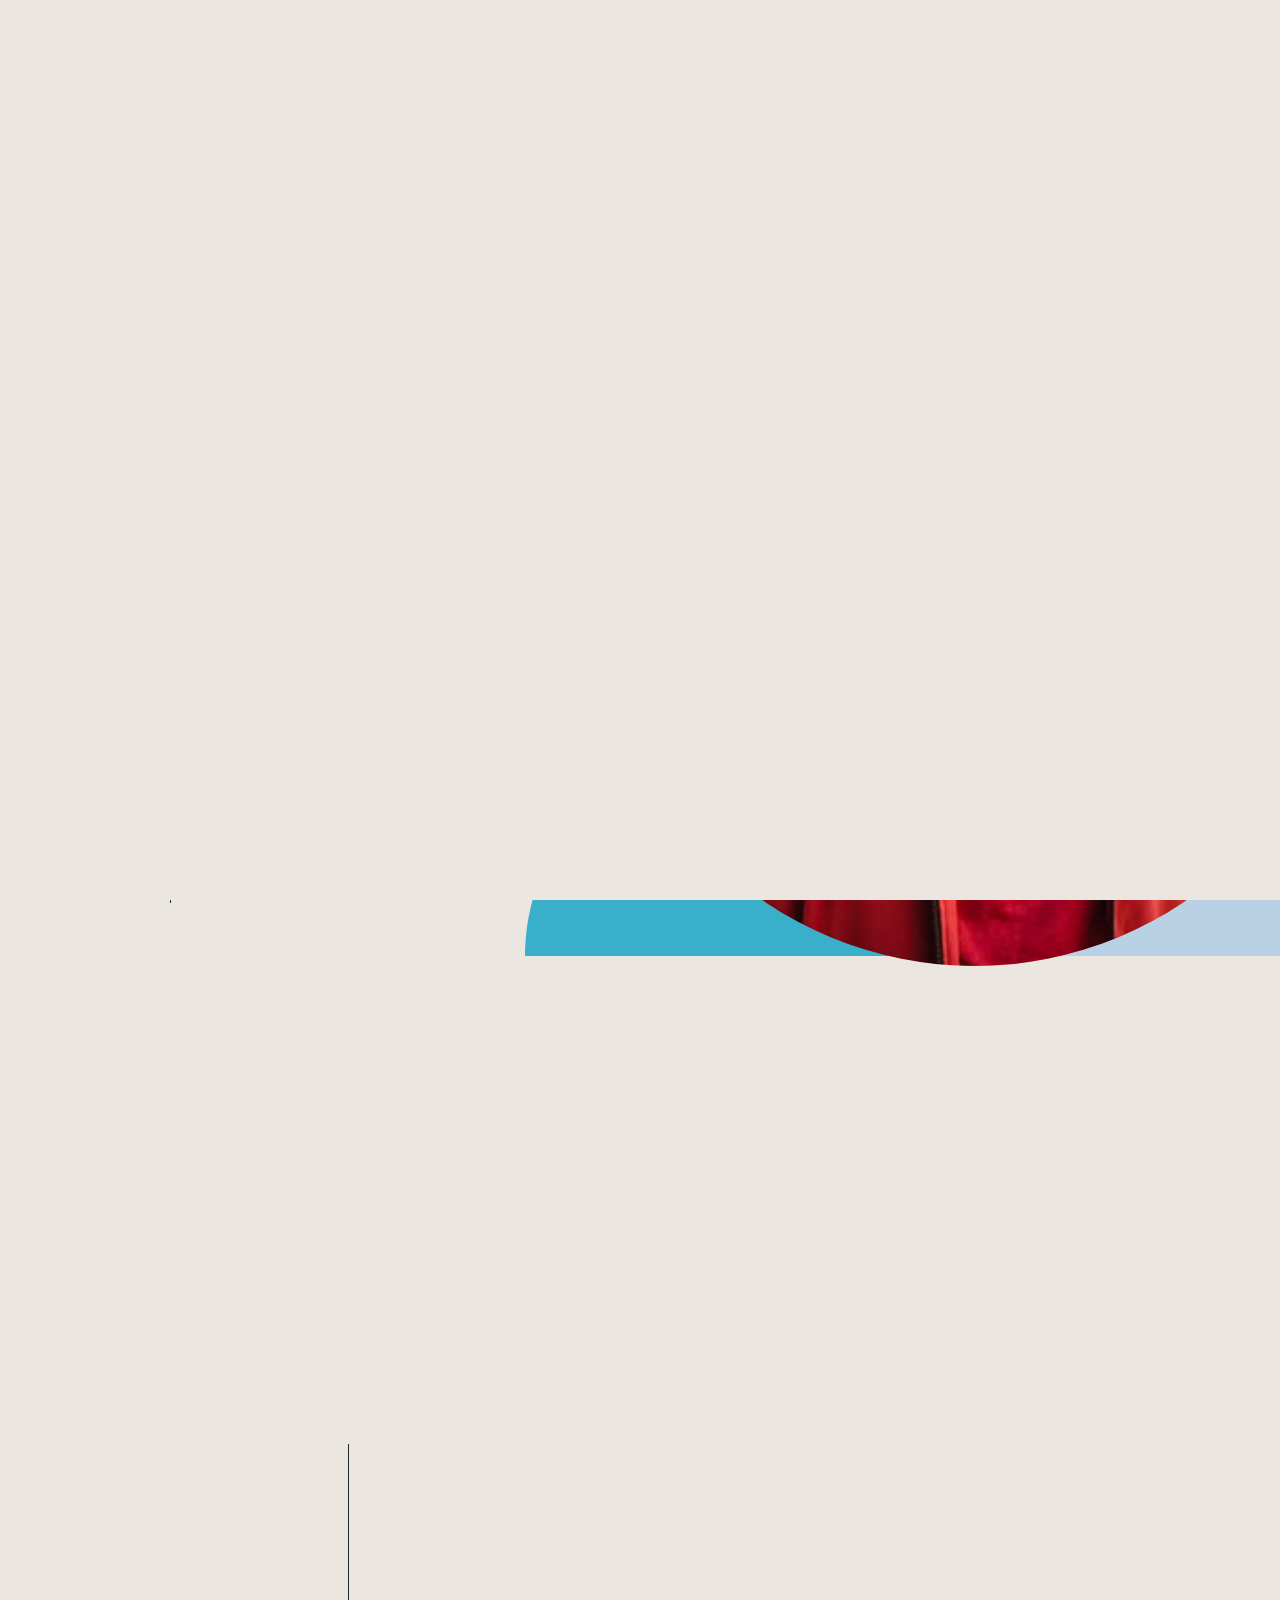
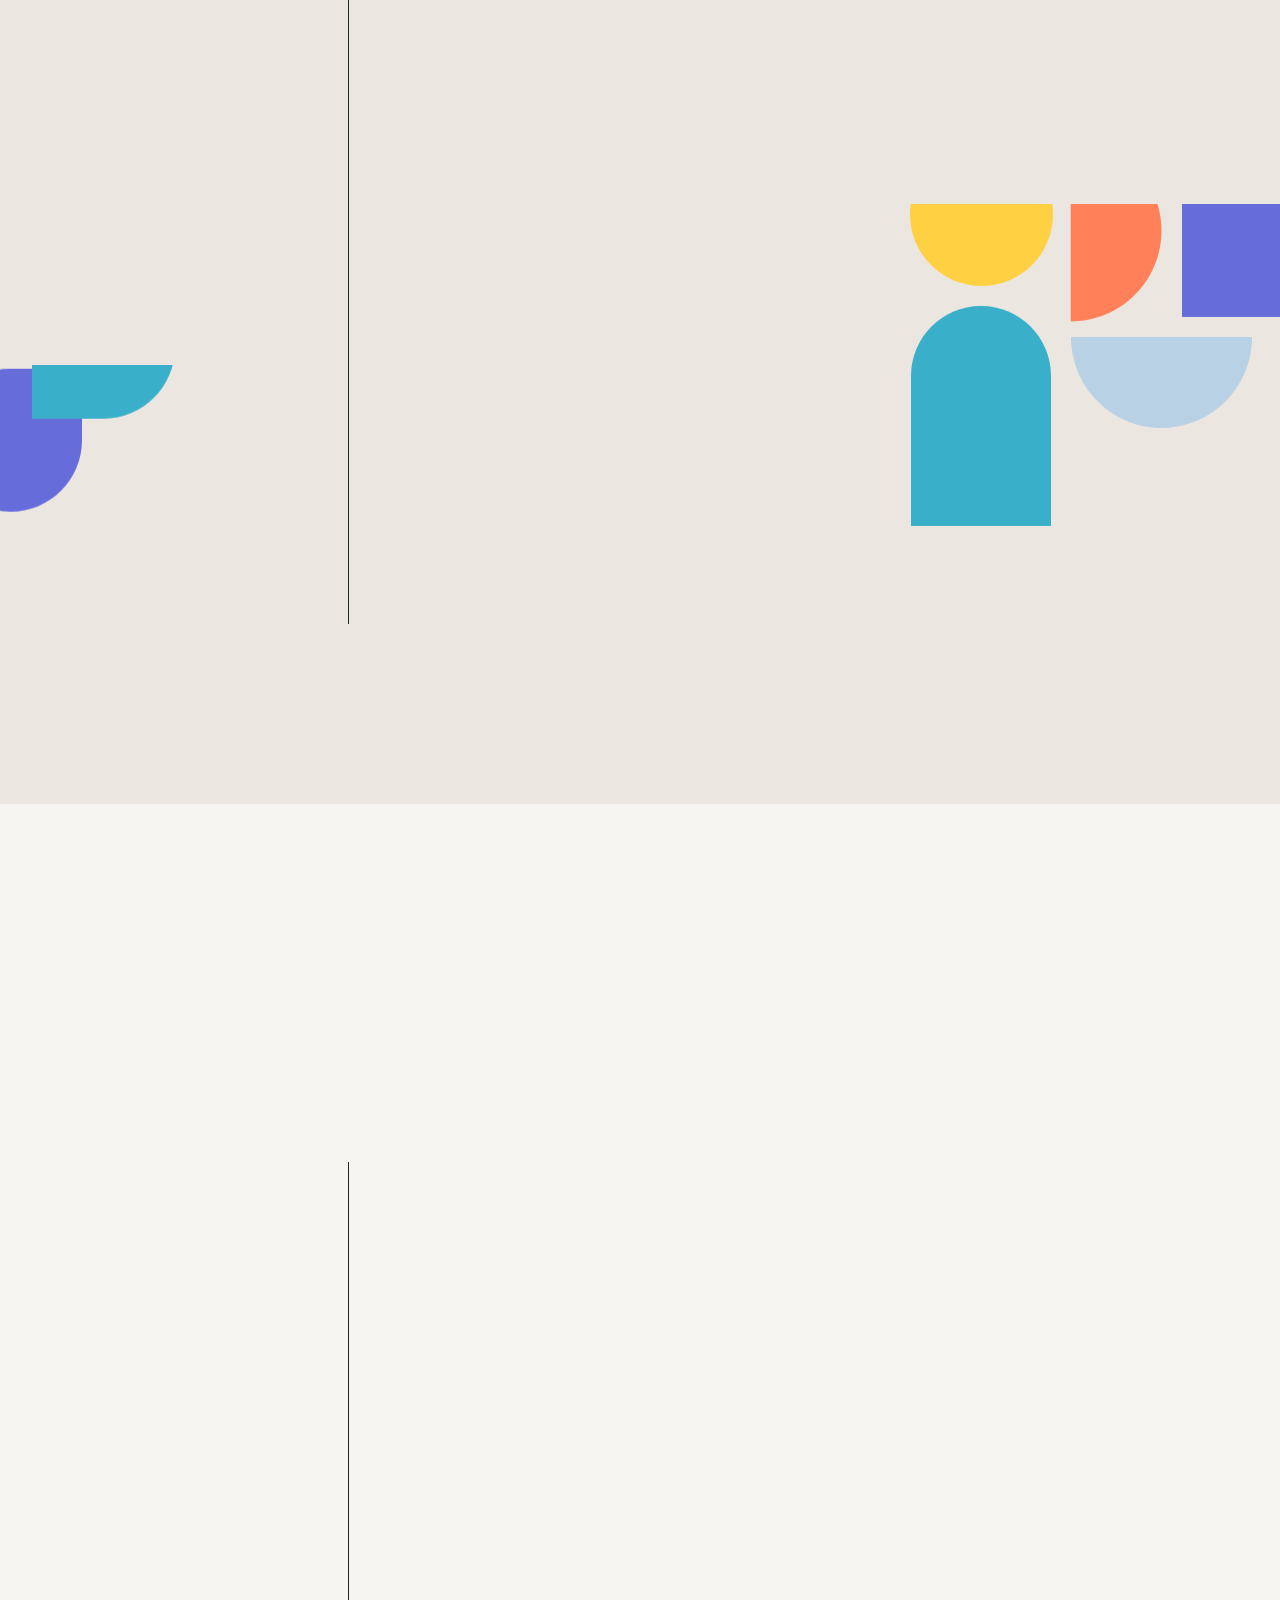
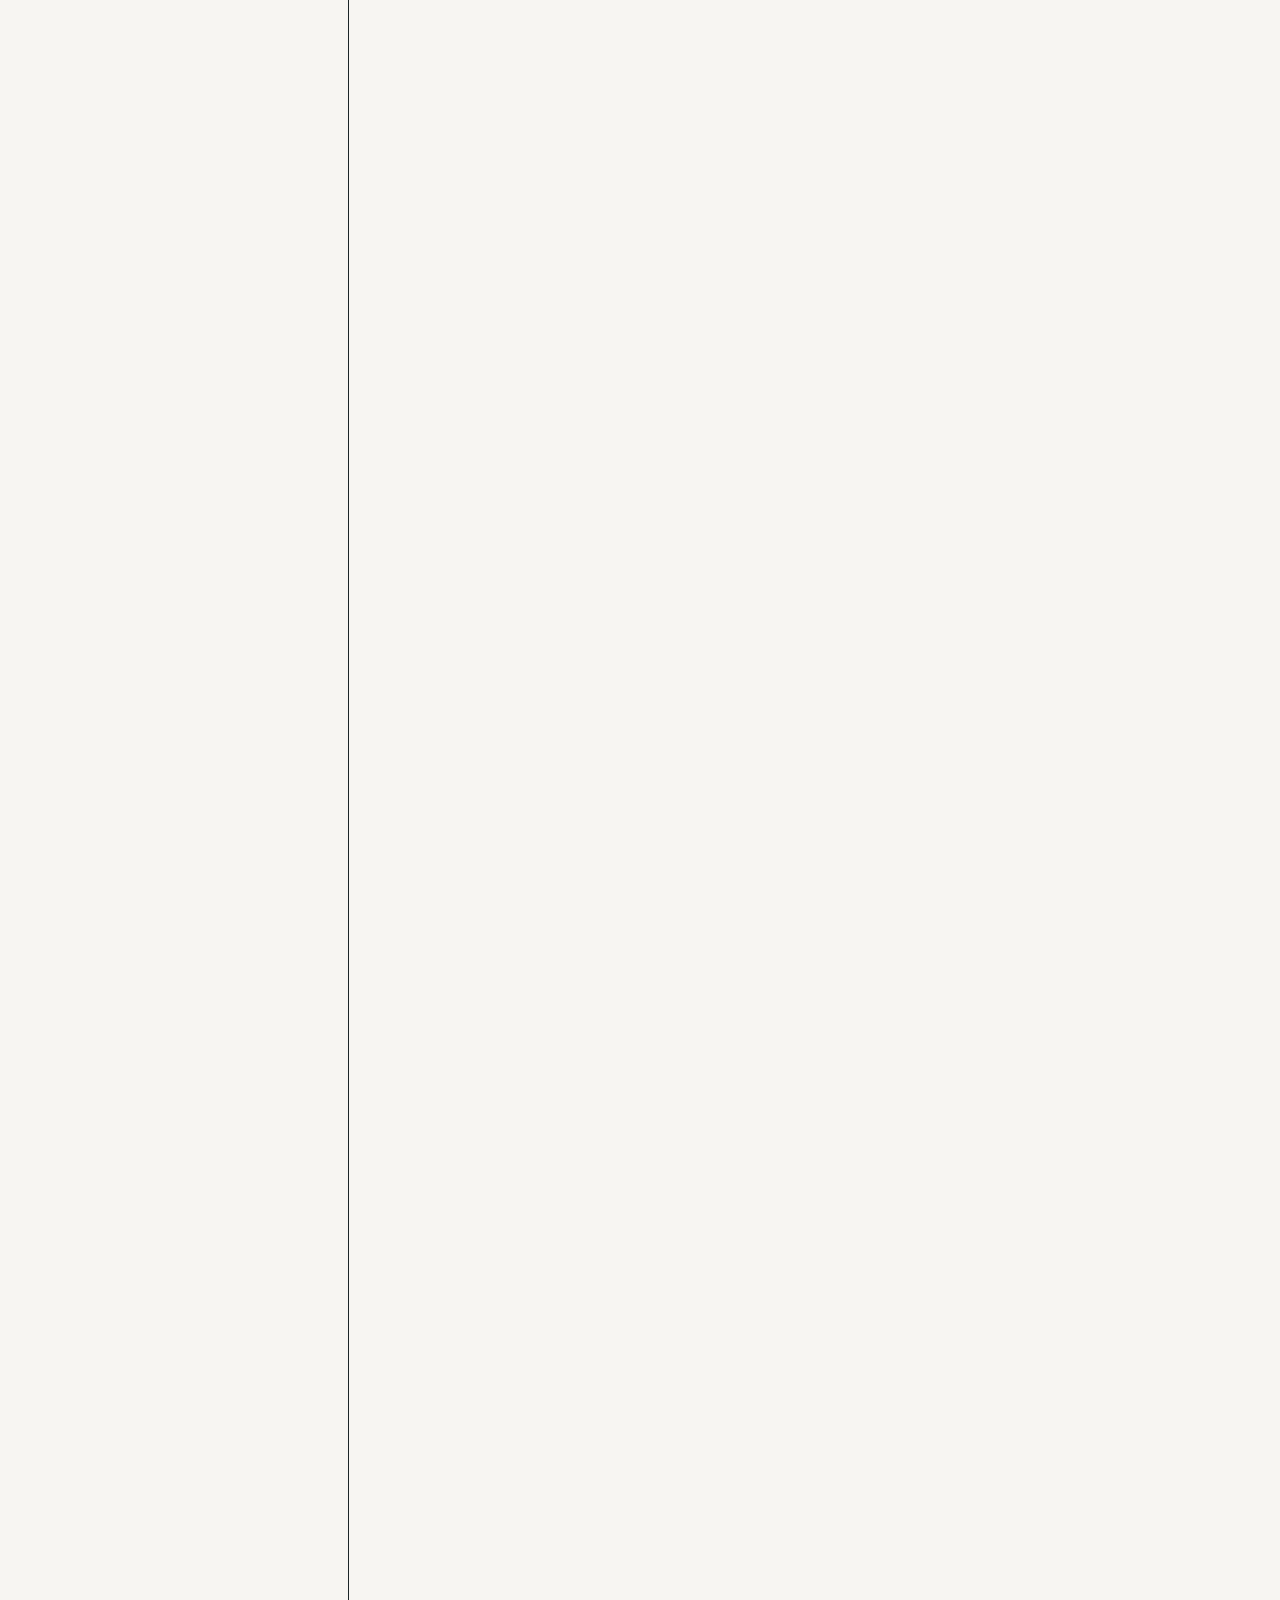
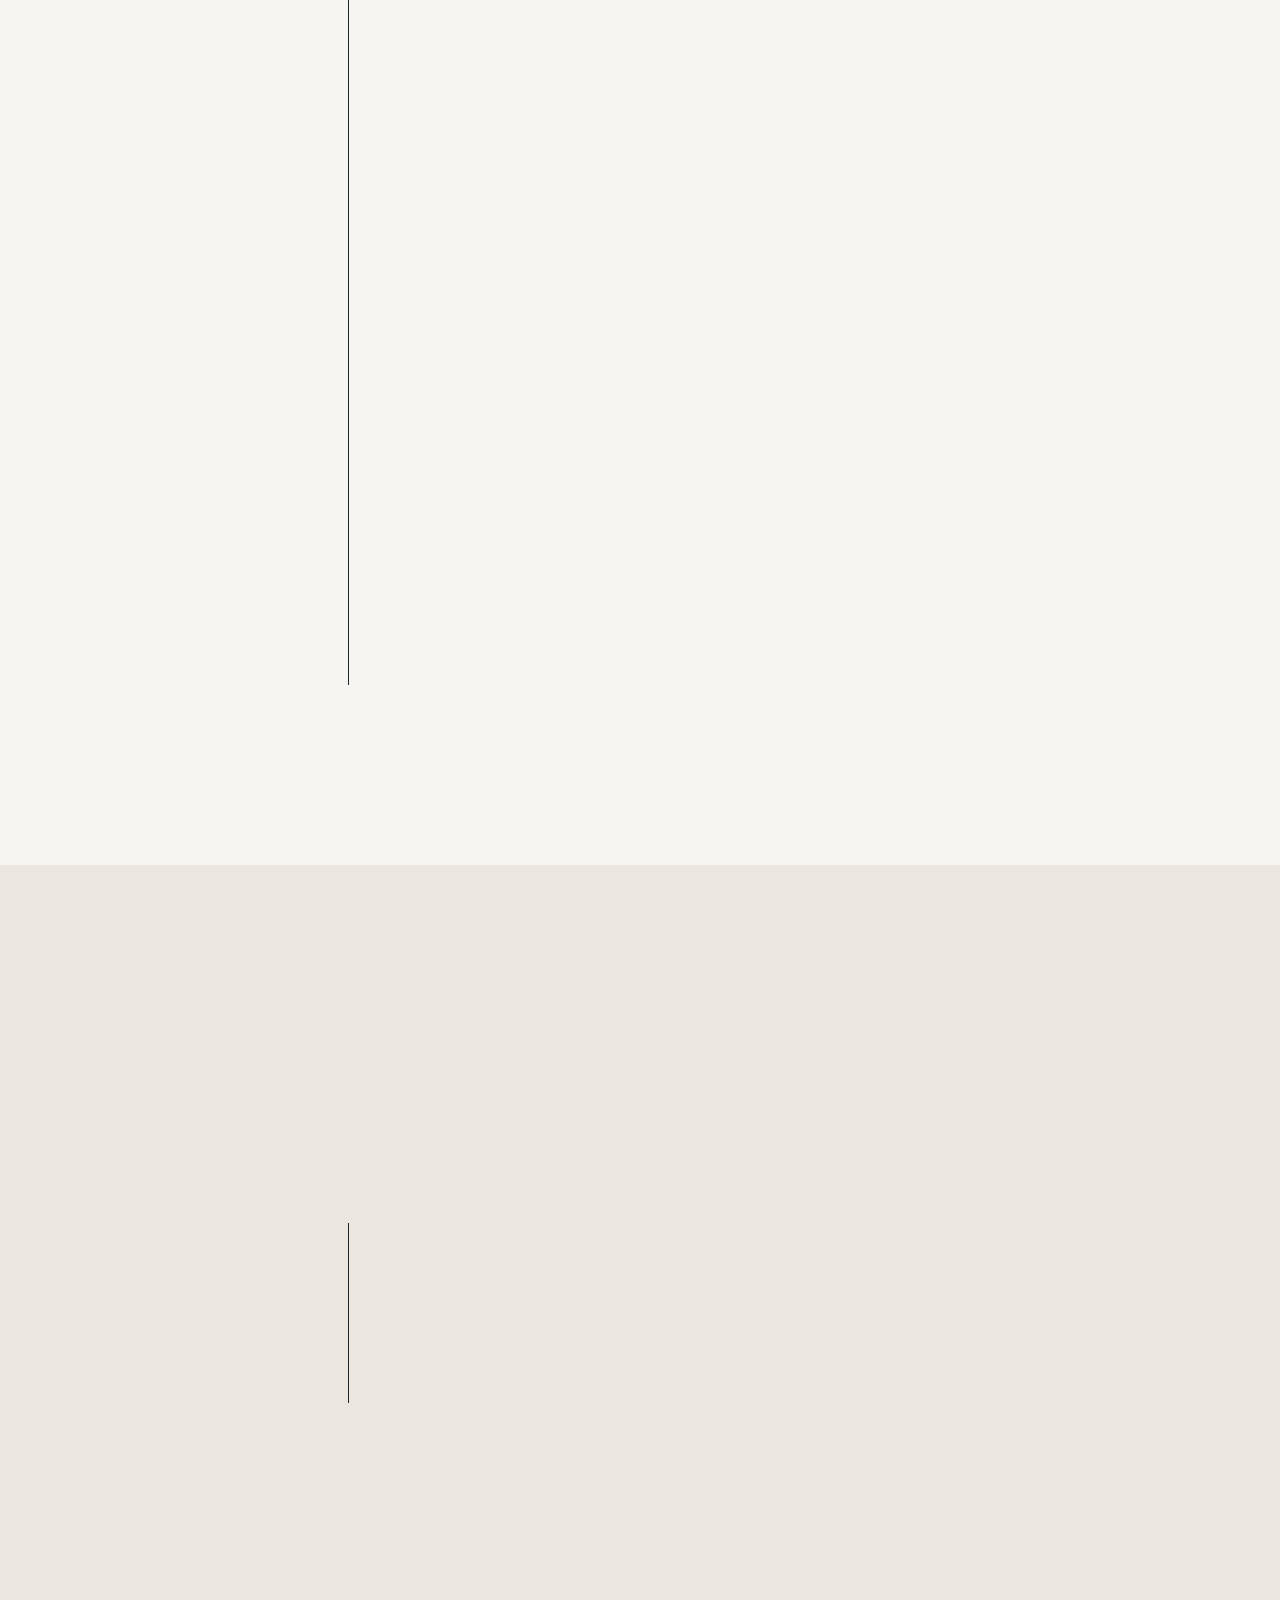
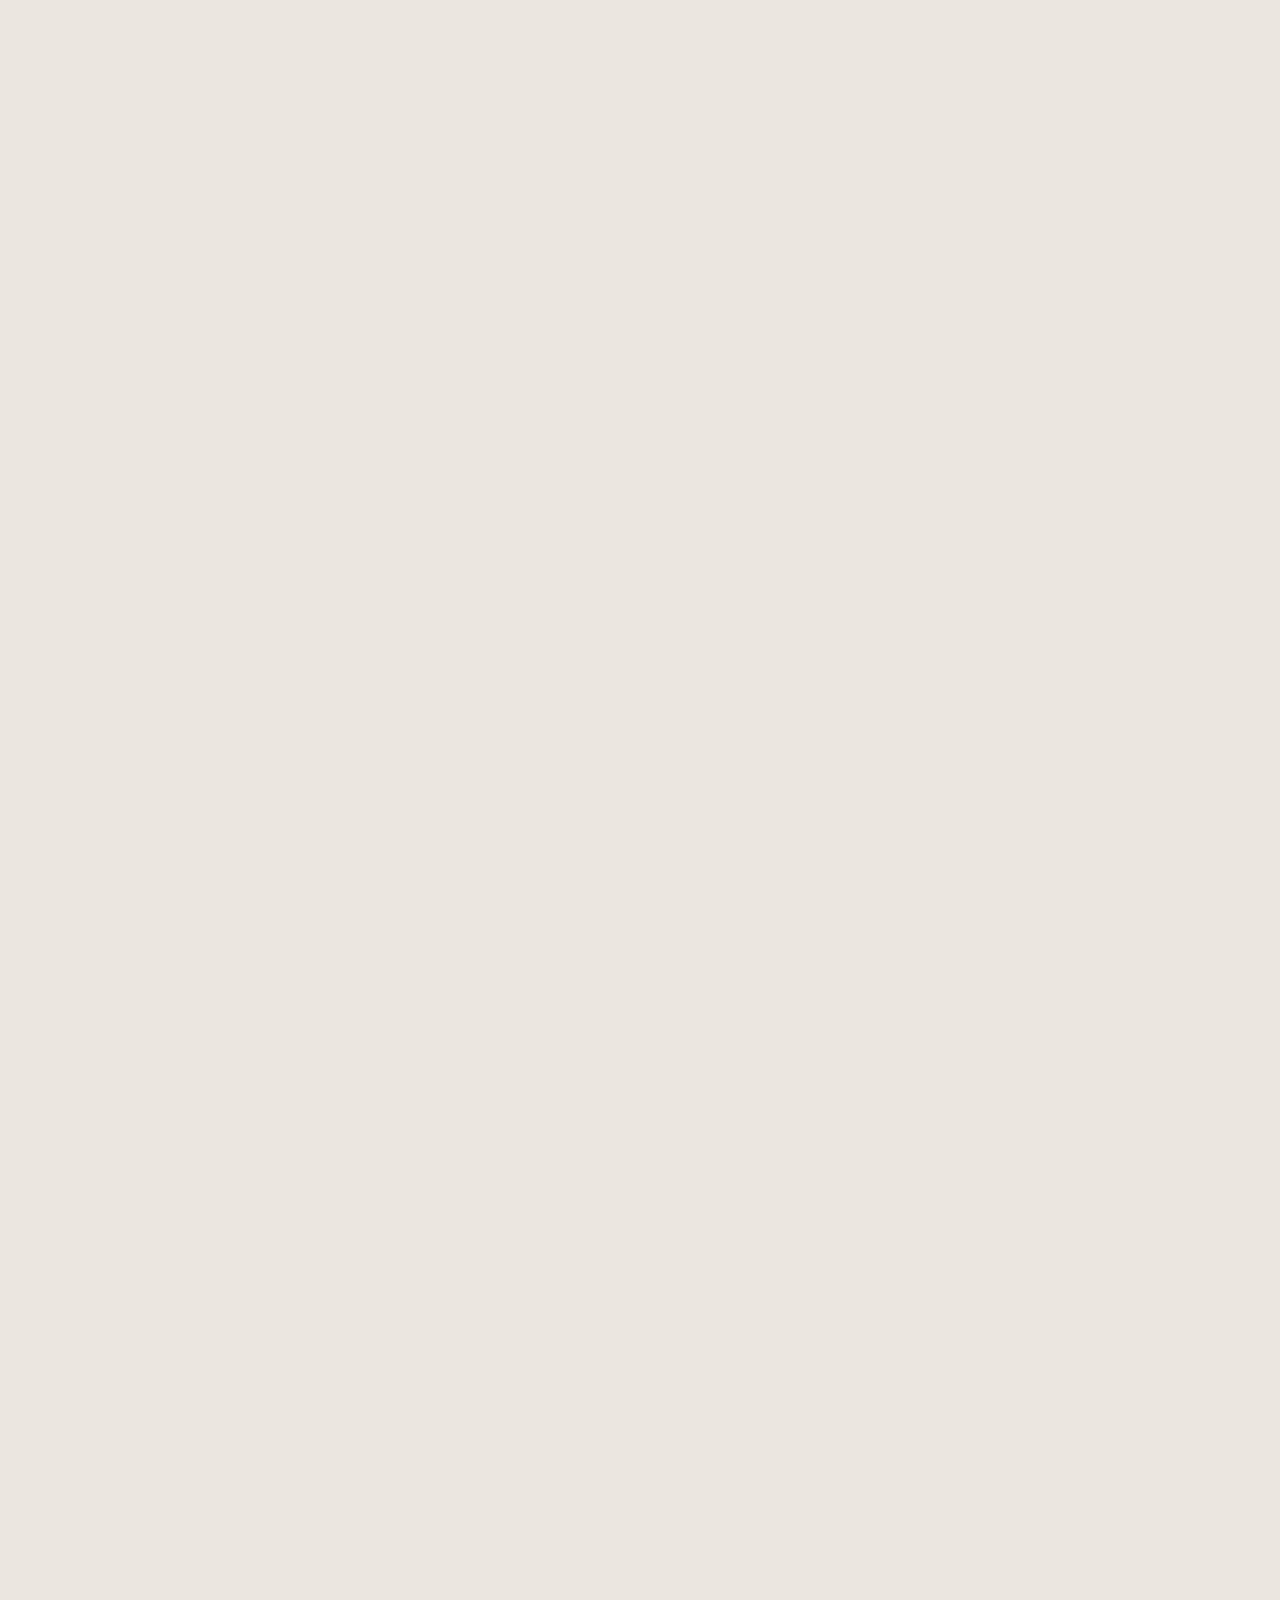
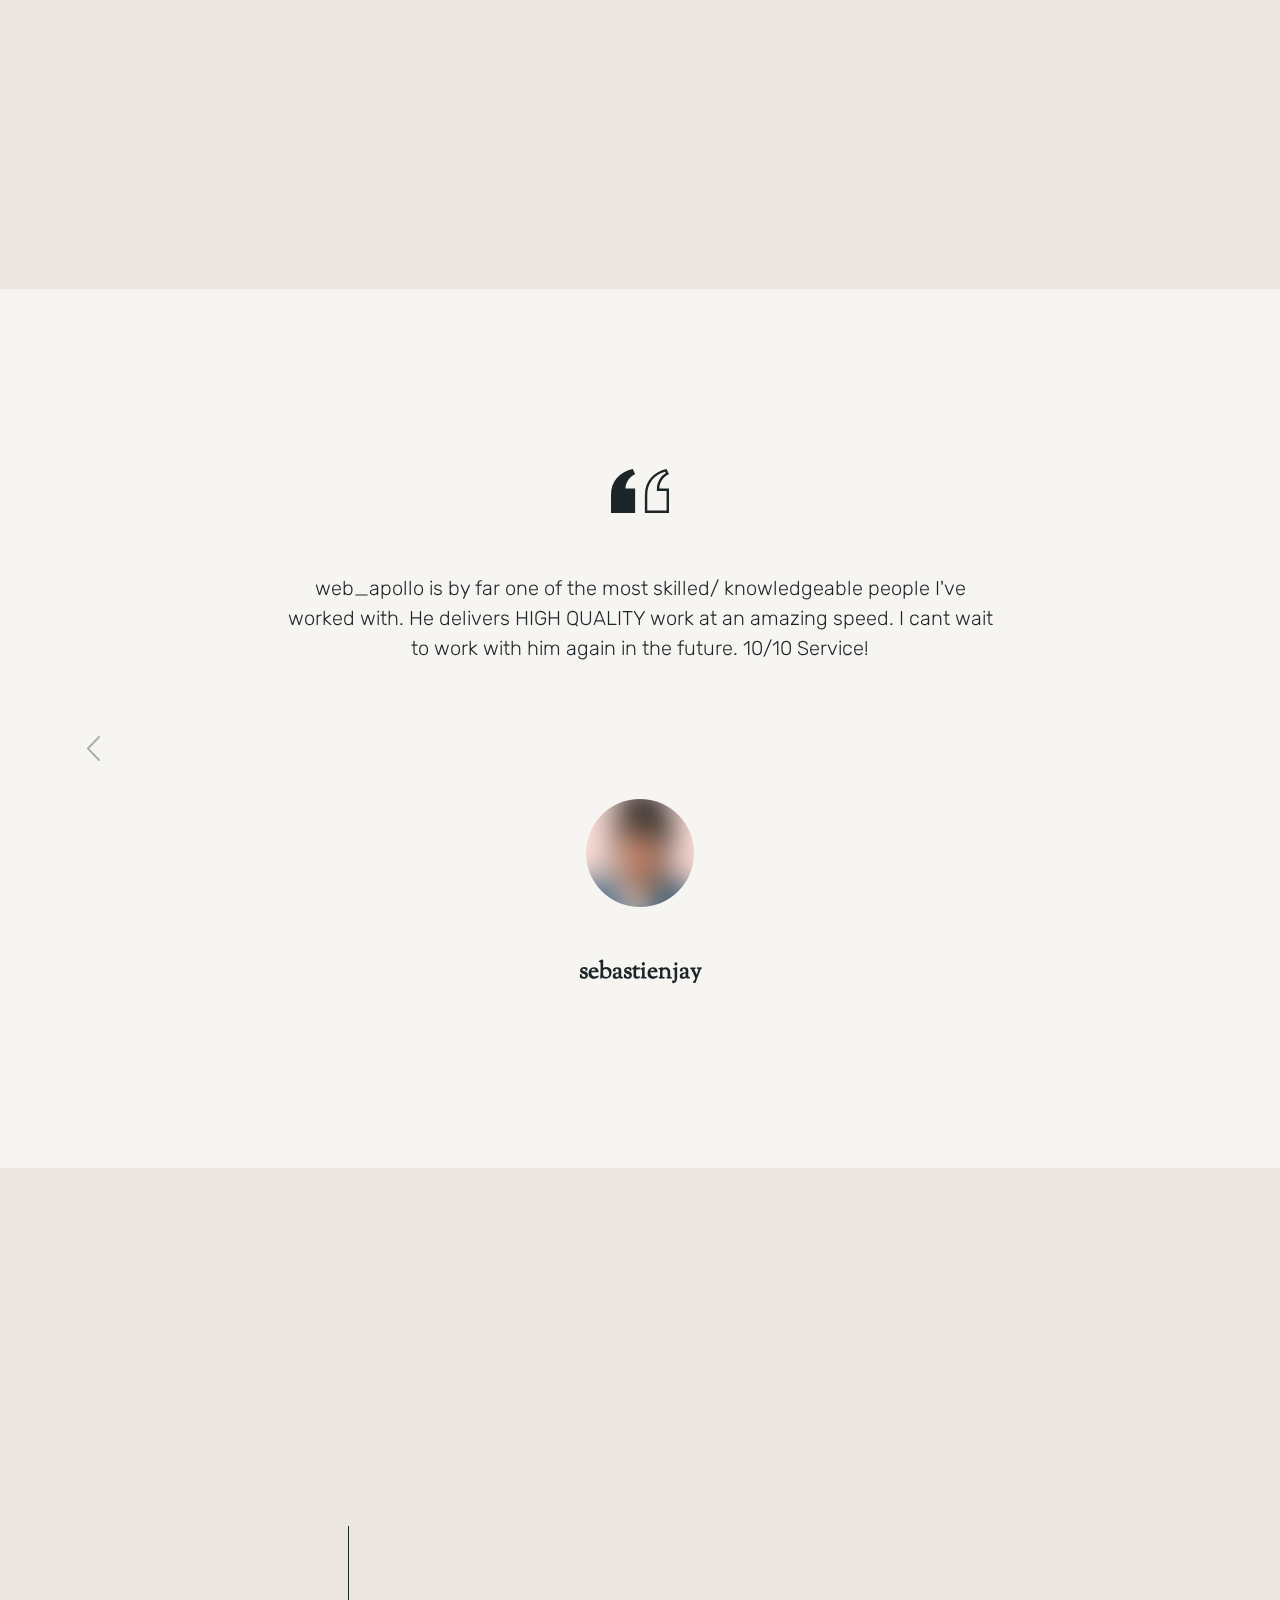
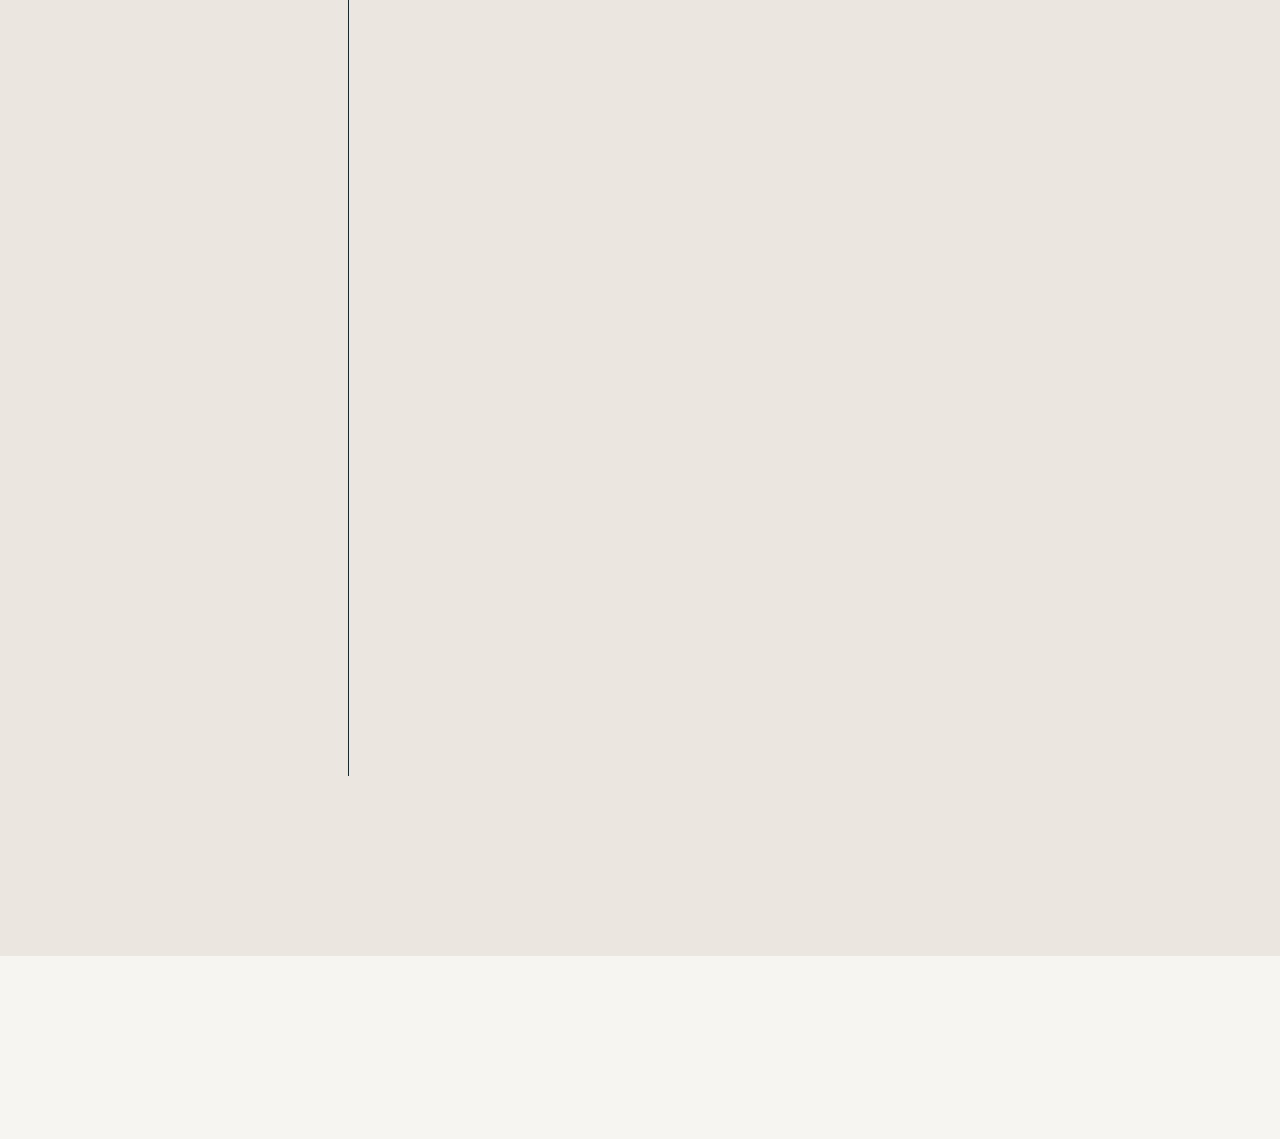
==== index.html @ 4b0fd42b "update" ====
<!DOCTYPE html>
<html lang="en-US">

<head>
    <title>Rafi Mahafid</title>
    <meta http-equiv="Content-Type" content="text/html; charset=utf-8" />
    <meta http-equiv="X-UA-Compatible" content="IE=edge" />
    <meta name="viewport" content="width=device-width, initial-scale=1" />
    <meta name="Rafi Mahafid" content="true" />
    <meta name="author" content="Rafi Mahafid" />

    <!-- Fonts -->
    <link rel="stylesheet" href="https://fonts.googleapis.com/css?family=Rubik%3A300%2C300i%2C400%2C400i%2C500%2C500i%2C600%2C600i%2C700%2C700i%2C800%2C800i%2C900%2C900i%7CSorts+Mill+Goudy&#038;display=swap" type="text/css" media="all" />
    <link rel="stylesheet" href="https://fonts.googleapis.com/css?family=Roboto%3A100%2C100italic%2C200%2C200italic%2C300%2C300italic%2C400%2C400italic%2C500%2C500italic%2C600%2C600italic%2C700%2C700italic%2C800%2C800italic%2C900%2C900italic%7CRoboto+Slab%3A100%2C100italic%2C200%2C200italic%2C300%2C300italic%2C400%2C400italic%2C500%2C500italic%2C600%2C600italic%2C700%2C700italic%2C800%2C800italic%2C900%2C900italic&#038;display=auto"
        type="text/css" media="all" />

    <!-- CSS STYLES -->
    <link rel="stylesheet" href="assets/css/vendors/bootstrap.css" type="text/css" media="all" />
    <link rel="stylesheet" href="assets/fonts/font-awesome/css/font-awesome.css" type="text/css" media="all" />
    <link rel="stylesheet" href="assets/css/vendors/magnific-popup.css" type="text/css" media="all" />
    <link rel="stylesheet" href="assets/css/vendors/splitting.css" type="text/css" media="all" />
    <link rel="stylesheet" href="assets/css/vendors/swiper.css" type="text/css" media="all" />
    <link rel="stylesheet" href="assets/css/vendors/animate.css" type="text/css" media="all" />
    <link rel="stylesheet" href="assets/css/main.css" type="text/css" media="all" />
    <link rel="stylesheet" href="https://s.pageclip.co/v1/pageclip.css" media="screen">


    <!-- Favicon -->
    <link rel="shortcut icon" href="assets/images/ober_logo.png" type="image/x-icon" />
    <link rel="icon" href="assets/images/ober_logo.png" type="image/x-icon" />
</head>

<body class="home page light-skin">
    <div class="container-page">
        <!-- Preloader -->
        <div class="preloader">
            <div class="centrize full-width">
                <div class="vertical-center">
                    <div class="spinner-logo">
                        <img src="assets/images/ober_logo.png" alt="" />
                        <div class="spinner-dot"></div>
                        <div class="spinner spinner-line"></div>
                    </div>
                </div>
            </div>
        </div>

        <!-- Header -->
        <header class="header">
            <div class="header__builder">
                <div class="row">
                    <div class="col-xs-4 col-sm-4 col-md-4 col-lg-4">
                        <!-- logo -->
                        <div class="logo">
                            <a href="index.html">
                                <img src="assets/images/ober_logo.png" alt="" />
                            </a>
                        </div>
                    </div>
                    <div class="col-xs-8 col-sm-8 col-md-8 col-lg-8 align-right">
                        <!-- switcher btn -->
                        <a href="#" class="switcher-btn">
                            <span class="sw-before">
                  <svg
                    xmlns="http://www.w3.org/2000/svg"
                    width="22.22"
                    height="22.313"
                    viewBox="0 0 22.22 22.313"
                  >
                    <path
                      fill="#fff"
                      d="M1752.49,105.511a5.589,5.589,0,0,0-3.94-1.655,5.466,5.466,0,0,0-3.94,1.655,5.61,5.61,0,0,0,3.94,9.566,5.473,5.473,0,0,0,3.94-1.653,5.643,5.643,0,0,0,1.65-3.957A5.516,5.516,0,0,0,1752.49,105.511Zm-1.06,6.85a4.1,4.1,0,0,1-5.76,0,4.164,4.164,0,0,1,0-5.788A4.083,4.083,0,0,1,1751.43,112.361Zm7.47-3.662h-2.27a0.768,0.768,0,0,0,0,1.536h2.27A0.768,0.768,0,0,0,1758.9,108.7Zm-10.35,8.12a0.777,0.777,0,0,0-.76.769v2.274a0.777,0.777,0,0,0,.76.767,0.786,0.786,0,0,0,.77-0.767v-2.274A0.786,0.786,0,0,0,1748.55,116.819Zm7.85-.531-1.62-1.624a0.745,0.745,0,0,0-1.06,0,0.758,0.758,0,0,0,0,1.063l1.62,1.625a0.747,0.747,0,0,0,1.06,0A0.759,0.759,0,0,0,1756.4,116.288ZM1748.55,98.3a0.777,0.777,0,0,0-.76.768v2.273a0.778,0.778,0,0,0,.76.768,0.787,0.787,0,0,0,.77-0.768V99.073A0.786,0.786,0,0,0,1748.55,98.3Zm7.88,3.278a0.744,0.744,0,0,0-1.06,0l-1.62,1.624a0.758,0.758,0,0,0,0,1.063,0.745,0.745,0,0,0,1.06,0l1.62-1.624A0.758,0.758,0,0,0,1756.43,101.583Zm-15.96,7.116h-2.26a0.78,0.78,0,0,0-.77.768,0.76,0.76,0,0,0,.77.768h2.26A0.768,0.768,0,0,0,1740.47,108.7Zm2.88,5.965a0.745,0.745,0,0,0-1.06,0l-1.62,1.624a0.759,0.759,0,0,0,0,1.064,0.747,0.747,0,0,0,1.06,0l1.62-1.625A0.758,0.758,0,0,0,1743.35,114.664Zm0-11.457-1.62-1.624a0.744,0.744,0,0,0-1.06,0,0.758,0.758,0,0,0,0,1.063l1.62,1.624a0.745,0.745,0,0,0,1.06,0A0.758,0.758,0,0,0,1743.35,103.207Z"
                      transform="translate(-1737.44 -98.313)"
                    />
                  </svg>
                </span>
                            <span class="sw-after">
                  <svg
                    xmlns="http://www.w3.org/2000/svg"
                    width="23"
                    height="23"
                    viewBox="0 0 23 23"
                  >
                    <path
                      fill="#fff"
                      d="M1759.46,111.076a0.819,0.819,0,0,0-.68.147,8.553,8.553,0,0,1-2.62,1.537,8.167,8.167,0,0,1-2.96.531,8.655,8.655,0,0,1-8.65-8.682,9.247,9.247,0,0,1,.47-2.864,8.038,8.038,0,0,1,1.42-2.54,0.764,0.764,0,0,0-.12-1.063,0.813,0.813,0,0,0-.68-0.148,11.856,11.856,0,0,0-6.23,4.193,11.724,11.724,0,0,0,1,15.387,11.63,11.63,0,0,0,19.55-5.553A0.707,0.707,0,0,0,1759.46,111.076Zm-4.5,6.172a10.137,10.137,0,0,1-14.29-14.145,10.245,10.245,0,0,1,3.38-2.836c-0.14.327-.29,0.651-0.41,1.006a9.908,9.908,0,0,0-.56,3.365,10.162,10.162,0,0,0,10.15,10.189,9.776,9.776,0,0,0,3.49-.62,11.659,11.659,0,0,0,1.12-.473A10.858,10.858,0,0,1,1754.96,117.248Z"
                      transform="translate(-1737 -98)"
                    />
                  </svg>
                </span>
                        </a>

                        <!-- menu btn -->
                        <a href="#" class="menu-btn"><span></span></a>
                    </div>
                </div>
            </div>

            <!-- Menu Full Overlay -->
            <div class="menu-full-overlay">
                <div class="menu-full-container">
                    <div class="container">
                        <div class="row">
                            <div class="col-xs-12 col-sm-12 col-md-12 col-lg-10 offset-1">
                                <!-- menu full -->
                                <div class="menu-full">
                                    <ul class="menu-full">
                                        <li class="menu-item">
                                            <a class="splitting-text-anim-2" data-splitting="chars" href="#about-section">About</a
                        >
                      </li>
                      <li class="menu-item">
                        <a
                          class="splitting-text-anim-2"
                          data-splitting="chars"
                          href="#resume-section"
                          >Resume</a
                        >
                      </li>
                      <li class="menu-item">
                        <a
                          class="splitting-text-anim-2"
                          data-splitting="chars"
                          href="#works-section"
                          >Works</a
                        >
                      </li>
                   
                   
                      <li class="menu-item">
                        <a
                          class="splitting-text-anim-2"
                          data-splitting="chars"
                          href="#contact-section"
                          >Contact</a
                        >
                      </li>
                      
                    </ul>
                  </div>
                </div>
              </div>
            </div>
          </div>

          <!-- social -->
          
        </header>

        <!-- Wrapper -->
        <div class="wrapper">
            <!-- Section -->
            <section class="section section-started">
                <div class="container">
                    <!-- Hero Started -->
                    <div class="hero-started">
                        <div class="slide scrolla-element-anim-1 scroll-animate" data-animate="active">
                            <img src="assets/images/Rafi Mahafid.png" alt="" />
                            <span class="circle circle-1">
                  <svg
                    xmlns="http://www.w3.org/2000/svg"
                    xmlns:xlink="http://www.w3.org/1999/xlink"
                    width="749px"
                    height="375px"
                  >
                    <path
                      fill-rule="evenodd"
                      fill="#ff8059"
                      d="M749.000,0.000 C749.000,206.786 581.459,374.514 374.608,374.514 C167.758,374.514 -0.000,206.786 -0.000,0.000 "
                    />
                  </svg>
                </span>
                            <span class="circle circle-2">
                  <svg
                    xmlns="http://www.w3.org/2000/svg"
                    xmlns:xlink="http://www.w3.org/1999/xlink"
                    width="416px"
                    height="209px"
                  >
                    <path
                      fill-rule="evenodd"
                      fill="#3aafc9"
                      d="M-0.000,209.000 C-0.000,94.252 93.051,0.745 207.835,0.745 C322.619,0.745 416.000,94.252 416.000,209.000 "
                    />
                  </svg>
                </span>
                            <span class="circle circle-3">
                  <svg
                    xmlns="http://www.w3.org/2000/svg"
                    xmlns:xlink="http://www.w3.org/1999/xlink"
                    width="416px"
                    height="209px"
                  >
                    <path
                      fill-rule="evenodd"
                      fill="#b9d1e4"
                      d="M-0.000,209.000 C-0.000,94.252 93.051,0.745 207.835,0.745 C322.619,0.745 416.000,94.252 416.000,209.000 "
                    />
                  </svg>
                </span>
                            <span class="circle circle-4">
                  <svg
                    xmlns="http://www.w3.org/2000/svg"
                    xmlns:xlink="http://www.w3.org/1999/xlink"
                    width="121px"
                    height="241px"
                  >
                    <path
                      fill-rule="evenodd"
                      fill="#676cdb"
                      d="M0.000,0.000 C66.624,0.000 120.402,54.096 120.402,120.733 C120.402,187.371 66.624,241.000 0.000,241.000 "
                    />
                  </svg>
                </span>
                            <span class="circle circle-5">
                  <svg
                    xmlns="http://www.w3.org/2000/svg"
                    xmlns:xlink="http://www.w3.org/1999/xlink"
                    width="232px"
                    height="117px"
                  >
                    <path
                      fill-rule="evenodd"
                      fill="rgb(255, 208, 65)"
                      d="M232.000,0.000 C232.000,64.151 180.376,116.580 116.238,116.580 C52.100,116.580 0.000,64.151 0.000,0.000 "
                    />
                  </svg>
                </span>
                        </div>
                        <div class="content">
                            <div class="titles">
                                <div class="subtitle splitting-text-anim-2 scroll-animate" data-splitting="chars" data-animate="active">
                                    SOFTWARE ENGINEER
                                </div>
                                <h2 class="title splitting-text-anim-1 scroll-animate" data-splitting="chars" data-animate="active">
                                    Rafi <br />Mahafid
                                </h2>
                            </div>
                            <div class="description scrolla-element-anim-1 scroll-animate" data-animate="active">
                                <p>
                                  I'm a Full-stack developer who enjoys working on creative projects. Work name "Web Apollo".
                                </p>
                                <div class="social-links">
                                    <a target="_blank" rel="nofollow" href="https://www.linkedin.com/in/rafi-mahafid/">
                                        <i aria-hidden="true" class="fab fa-linkedin"></i>
                                    </a>
                                            <a target="_blank" rel="nofollow" href="https://github.com/Maestro-Apollo">
                                                <i aria-hidden="true" class="fab fa-github"></i>
                                            </a>
                                            <a target="_blank" rel="nofollow" href="https://www.fiverr.com/web_apollo?up_rollout=true">
                                                <i aria-hidden="true" class="fas fa-briefcase"></i>
                                            </a>
                                </div>
                            </div>
                        </div>
                        <div class="info-list">
                            <ul>
                                <li class="scrolla-element-anim-1 scroll-animate" data-animate="active">
                                    Born in <strong>Bangladesh</strong>
                                </li>
                                <li class="scrolla-element-anim-1 scroll-animate" data-animate="active">
                                    Experience <strong>4+ Years</strong>
                                </li>
                                <li class="scrolla-element-anim-1 scroll-animate" data-animate="active">
                                    Date of Birth <strong>02 Oct 1997</strong>
                                </li>
                            </ul>
                        </div>
                    </div>
                </div>
                </section>

                <section class="section section-bg section-parallax-1" id="about-section">
                    <div class="container">
                        <!-- Section Heading -->
                        <div class="m-titles">
                            <h2 class="m-title splitting-text-anim-1 scroll-animate" data-splitting="chars" data-animate="active">
                                About Me
                            </h2>
                        </div>

                        <div class="row row-custom">
                            <div class="col-xs-12 col-sm-12 col-md-3 col-lg-3 align-right">
                                <!-- Section numbers -->
                                <div class="numbers-items">
                                    <div class="numbers-item scrolla-element-anim-1 scroll-animate" data-animate="active">
                                        <div class="icon">
                                            <i aria-hidden="true" class="far fa-check-circle"></i>
                                        </div>
                                        <div class="num">267</div>
                                        <div class="title">Completed <br />Projects</div>
                                    </div>
                                    <div class="numbers-item scrolla-element-anim-1 scroll-animate" data-animate="active">
                                        <div class="icon">
                                            <i aria-hidden="true" class="far fa-smile-beam"></i>
                                        </div>
                                        <div class="num">82</div>
                                        <div class="title">Happy <br />Clients</div>
                                    </div>
                                    <div class="numbers-item scrolla-element-anim-1 scroll-animate" data-animate="active">
                                        <div class="icon">
                                            <i aria-hidden="true" class="far fa-star"></i>
                                        </div>
                                        <div class="num">132</div>
                                        <div class="title">5 star <br />Reviews</div>
                                    </div>
                                </div>
                            </div>
                            <div class="col-xs-12 col-sm-12 col-md-9 col-lg-9 vertical-line">
                                <!-- Section Profile -->
                                <div class="profile-box">
                                    <div class="text scrolla-element-anim-1 scroll-animate" data-animate="active">
                                        <p>
                                            Seasoned Software Engineer with 4 years of experience and a passion for solving complex business challenges. Providing services based on Web Technologies, APIs, Coding, System Designing, Responsive Web application, and Database maintenance to enhance
                                            the client experience. A person who is enthusiastic about teamwork and welcomes the perspectives of others. As a techie, the aim is to implement the knowledge to benefit others.
                                        </p>
                                        <p>
                                            Throughout the course of my career, I have perfected my software engineering and programming abilities. I am a capable and consistent problem-solver skilled at prioritizing and managing projects with proficiency.
                                        </p>
                                        <p>
                                            In my previous role, I contributed collaboration, decision-making, and software development toward team efforts and business improvements. I am progressive minded and in tune with new developments in my field. I have proven to be effective and collaborative
                                            with strong innovation talents. I enjoy collective brainstorming sessions which all me to coordinate activities to achieve a common goal.
                                        </p>

                                        <a href="#contact-section" class="btn scrolla-element-anim-1 scroll-animate" data-animate="active">Contact Me</a
                    >
                    <!-- <div
                      class="signature scrolla-element-anim-1 scroll-animate"
                      data-animate="active"
                    >
                      <img src="assets/images/signature.png" alt="" />
                    </div> -->
                  </div>
                </div>
              </div>
            </div>
          </div>
        </section>

        <section class="section section-parallax-2" id="resume-section">
          <div class="container">
            <!-- Section Heading -->
            <div class="m-titles">
              <h2
                class="m-title splitting-text-anim-1 scroll-animate"
                data-splitting="chars"
                data-animate="active"
              >
                My Resume
              </h2>
            </div>

            <div class="row row-custom">
              <div class="col-xs-12 col-sm-12 col-md-3 col-lg-3"></div>
              <div class="col-xs-12 col-sm-12 col-md-9 col-lg-9 vertical-line">
                <!-- Description -->
                <div
                  class="text scrolla-element-anim-1 scroll-animate"
                  data-animate="active"
                >
                  <p>
                    Software Engineer with 4+ years of experience seeking a new challenge
                    to enhance experience at the desired company
                  </p>
                </div>

                <!-- Skills -->
                <div class="skills-items">
                  <div
                    class="p-title scrolla-element-anim-1 scroll-animate"
                    data-animate="active"
                  >
                    SKILLS
                  </div>
                  <div
                    class="skills-item scrolla-element-anim-1 scroll-animate"
                    data-animate="active"
                  >
                    <div class="name">JavaScript</div>
                    <div class="dots dots-90">
                      <div class="dots-row">
                        <div class="dot"></div>
                        <div class="dot"></div>
                        <div class="dot"></div>
                        <div class="dot"></div>
                        <div class="dot"></div>
                        <div class="dot"></div>
                        <div class="dot"></div>
                        <div class="dot"></div>
                        <div class="dot"></div>
                        <div class="dot"></div>
                      </div>
                    </div>
                    <div class="value"><span class="num">90%</span></div>
                  </div>
                  <div
                    class="skills-item scrolla-element-anim-1 scroll-animate"
                    data-animate="active"
                  >
                    <div class="name">PHP</div>
                    <div class="dots dots-90">
                      <div class="dots-row">
                        <div class="dot"></div>
                        <div class="dot"></div>
                        <div class="dot"></div>
                        <div class="dot"></div>
                        <div class="dot"></div>
                        <div class="dot"></div>
                        <div class="dot"></div>
                        <div class="dot"></div>
                        <div class="dot"></div>
                        <div class="dot"></div>
                      </div>
                    </div>
                    <div class="value"><span class="num">90%</span></div>
                  </div>
                  <div
                    class="skills-item scrolla-element-anim-1 scroll-animate"
                    data-animate="active"
                  >
                    <div class="name">SQL</div>
                    <div class="dots dots-90">
                      <div class="dots-row">
                        <div class="dot"></div>
                        <div class="dot"></div>
                        <div class="dot"></div>
                        <div class="dot"></div>
                        <div class="dot"></div>
                        <div class="dot"></div>
                        <div class="dot"></div>
                        <div class="dot"></div>
                        <div class="dot"></div>
                        <div class="dot"></div>
                      </div>
                    </div>
                    <div class="value"><span class="num">90%</span></div>
                  </div>
                  <div
                    class="skills-item scrolla-element-anim-1 scroll-animate"
                    data-animate="active"
                  >
                    <div class="name">Python</div>
                    <div class="dots dots-80">
                      <div class="dots-row">
                        <div class="dot"></div>
                        <div class="dot"></div>
                        <div class="dot"></div>
                        <div class="dot"></div>
                        <div class="dot"></div>
                        <div class="dot"></div>
                        <div class="dot"></div>
                        <div class="dot"></div>
                        <div class="dot"></div>
                        <div class="dot"></div>
                      </div>
                    </div>
                    <div class="value"><span class="num">80%</span></div>
                  </div>
                  <div
                    class="skills-item scrolla-element-anim-1 scroll-animate"
                    data-animate="active"
                  >
                    <div class="name">C++</div>
                    <div class="dots dots-90">
                      <div class="dots-row">
                        <div class="dot"></div>
                        <div class="dot"></div>
                        <div class="dot"></div>
                        <div class="dot"></div>
                        <div class="dot"></div>
                        <div class="dot"></div>
                        <div class="dot"></div>
                        <div class="dot"></div>
                        <div class="dot"></div>
                        <div class="dot"></div>
                      </div>
                    </div>
                    <div class="value"><span class="num">90%</span></div>
                  </div>
                </div>

                <!-- Services -->
                <div
                  class="p-title scrolla-element-anim-1 scroll-animate"
                  data-animate="active"
                >
                  SERVICES
                </div>
                <div class="services-items">
                  <div class="services-col">
                    <div
                      class="services-item scrolla-element-anim-1 scroll-animate"
                      data-animate="active"
                    >
                      <div class="icon">
                        <i aria-hidden="true" class="fas fa-code"></i>
                      </div>
                      <div class="title">Web Development</div>
                      <div class="text">
                        <p>
                          Modern and mobile-ready website that will help you
                          reach all of your marketing.
                        </p>
                      </div>
                      <a href="https://www.fiverr.com/share/Npxb3Z" class="lnk">order now</a>
                                    </div>
                                </div>
                                <div class="services-col">
                                    <div class="services-item scrolla-element-anim-1 scroll-animate" data-animate="active">
                                        <div class="icon">
                                            <i aria-hidden="true" class="fas fa-palette"></i>
                                        </div>
                                        <div class="title">Web Design</div>
                                        <div class="text">
                                            <p>
                                                To turn a PSD into a beautiful, usable, and valid HTML5 & CSS3 website
                                            </p>
                                        </div>
                                        <a href="https://www.fiverr.com/share/p91yZZ" class="lnk">order now</a>
                                    </div>
                                </div>
                                <div class="services-col">
                                    <div class="services-item scrolla-element-anim-1 scroll-animate" data-animate="active">
                                        <div class="icon">
                                            <i aria-hidden="true" class="fas fa-database"></i>
                                        </div>
                                        <div class="title">Database</div>
                                        <div class="text">
                                            <p>
                                                Model real-world data and generate reports using SQL.
                                            </p>
                                        </div>
                                        <a href="https://www.fiverr.com/share/ALb4Na" class="lnk">order now</a>
                                    </div>
                                </div>
                                <div class="services-col">
                                    <div class="services-item scrolla-element-anim-1 scroll-animate" data-animate="active">
                                        <div class="icon">
                                            <i aria-hidden="true" class="fas fa-terminal"></i>
                                        </div>
                                        <div class="title">Coding</div>
                                        <div class="text">
                                            <p>
                                                Open up a whole new world of digital creativity!
                                            </p>
                                        </div>
                                        <a href="https://www.fiverr.com/web_apollo?up_rollout=true" class="lnk">order now</a>
                                    </div>
                                </div>
                            </div>

                            <!-- History -->
                            <div class="history-left">
                                <div class="history-items">
                                    <div class="p-title scrolla-element-anim-1 scroll-animate" data-animate="active">
                                        EDUCATION
                                    </div>
                                    <div class="history-item scrolla-element-anim-1 scroll-animate" data-animate="active">
                                        <div class="date">2021 - 2022</div>
                                        <div class="name">Master's Degree in Information Technology</div>
                                        <div class="subname">Jahangirnagar University</div>
                                    </div>
                                    <div class="history-item scrolla-element-anim-1 scroll-animate" data-animate="active">
                                        <div class="date">2016 - 2021</div>
                                        <div class="name">Bachelor’s Degree in Information Technology</div>
                                        <div class="subname">Jahangirnagar University</div>
                                    </div>
                                </div>

                                <div class="history-items">
                                    <div class="p-title scrolla-element-anim-1 scroll-animate" data-animate="active">
                                        AWARDS
                                    </div>
                                    <div class="history-item scrolla-element-anim-1 scroll-animate" data-animate="active">
                                        <div class="date">15 Nov 2021</div>
                                        <div class="name">Seller Plus</div>
                                        <div class="text">
                                            <p>
                                                More than 250 web development projects have been completed and qualified for the Seller Plus program for outstanding performance. Only the Elite candidates are eligible for this award.
                                            </p>
                                        </div>
                                    </div>
                                    <div class="history-item scrolla-element-anim-1 scroll-animate" data-animate="active">
                                        <div class="date">15 Jul 2020</div>
                                        <div class="name">Level 2 Badge</div>
                                        <div class="text">
                                            <p>
                                                Prioritize client satisfaction. Awarded the Level 2 badge on Fiverr for completing 100 projects, rating 5 stars, and delivering on time. Excellent services have provided 120+ reviews with an admirable world dominance rate.
                                            </p>
                                        </div>
                                    </div>
                                </div>
                            </div>

                            <div class="history-right">
                                <div class="history-items">
                                    <div class="p-title scrolla-element-anim-1 scroll-animate" data-animate="active">
                                        EXPERIENCE
                                    </div>
                                    <div class="history-item scrolla-element-anim-1 scroll-animate" data-animate="active">
                                        <div class="date">2018 - Present</div>
                                        <div class="name">Fiverr</div>
                                        <div class="subname">Software Engineer</div>
                                        <div class="text">
                                            <p>
                                                Over 250 projects were completed successfully with 100% client satisfaction. Launched 10+ Govt projects and reduce their maintenance cost by 63%. Working on the lasted MVC architecture Framework and Relational Databases.
                                            </p>
                                        </div>
                                    </div>
                                    <div class="history-item scrolla-element-anim-1 scroll-animate" data-animate="active">
                                        <div class="date">2020 - 2020</div>
                                        <div class="name">Jahangirnagar University</div>
                                        <div class="subname">Teaching Assistant</div>
                                        <div class="text">
                                            <p>
                                                Served as a Teaching Assistant at a Govt University for a semester. Trained fellow junior students about Frontend and Backend Web Applications. Encouraging 50+ individuals to use cutting-edge technologies and different programming languages.
                                            </p>
                                        </div>
                                    </div>
                                    <div class="history-item scrolla-element-anim-1 scroll-animate" data-animate="active">
                                        <div class="date">2018 - 2018</div>
                                        <div class="name">IEEE</div>
                                        <div class="subname">Web Master</div>
                                        <div class="text">
                                            <p>
                                                Designed and implemented the Govt educational application that is utilized by teachers and students. 1200+ undergraduate students each year utilize the application and gain knowledge from it. Collected data through Web Crawling and Implemented the information
                                                in CMS application.
                                            </p>
                                        </div>
                                    </div>
                                </div>
                            </div>

                            <div class="clear"></div>

                            <!-- Button CV -->
                            <a target="_blank" href="./Md Rafi Mahafid Resume.pdf" class="btn scrolla-element-anim-1 scroll-animate" data-animate="active">Download CV</a
                >
              </div>
            </div>
          </div>
        </section>

        <section
          class="section section-bg section-parallax-5"
          id="works-section"
        >
          <div class="container">
            <!-- Section Heading -->
            <div class="m-titles">
              <h2
                class="m-title splitting-text-anim-1 scroll-animate"
                data-splitting="chars"
                data-animate="active"
              >
                My Projects
              </h2>
            </div>

            <div class="row row-custom">
              <div class="col-xs-12 col-sm-12 col-md-3 col-lg-3"></div>
              <div class="col-xs-12 col-sm-12 col-md-9 col-lg-9 vertical-line">
                <!-- Description -->
                <div
                  class="text scrolla-element-anim-1 scroll-animate"
                  data-animate="active"
                >
                  <p>
                    Over 250 projects were completed successfully with 100% client satisfaction. Top 3 projects are given below.
                  </p>
                </div>
              </div>
            </div>

            <!-- Works -->
            <div class="works-box">
              <div
                class="filter-links scrolla-element-anim-1 scroll-animate"
                data-animate="active"
              >
                <a href="#" class="active" data-href=".works-col">All</a>
                            <a href="#" data-href=".sorting-ui-ux-design">Top 1</a>
                            <a href="#" data-href=".sorting-photo">Top 2</a>
                            <a href="#" data-href=".sorting-development">Top 3</a>
                        </div>

                        <div class="works-items works-list-items row">


                            <div class="works-col col-xs-12 col-sm-12 col-md-12 col-lg-12 sorting-branding sorting-ui-ux-design">
                                <div class="works-item">
                                    <a href="mint-error-database.html">
                                        <span class="image scrolla-element-anim-1 scroll-animate" data-animate="active">
                        <span class="img">
                          <img src="assets/images/source file1.png" alt="Minterrordatabase" />
                          <span class="overlay"></span>
                                        </span>
                                        </span>
                                        <span class="desc">
                        <span
                          class="name splitting-text-anim-1 scroll-animate"
                          data-splitting="chars"
                          data-animate="active"
                        >
                          Mint Error Database
                        </span>
                                        <span class="category scrolla-element-anim-1 scroll-animate" data-animate="active">
                                          World’s First Mint Error Coin Database & Marketplace
                                                                                    
                        </span>

                                        </span>
                                    </a>
                                </div>

                            </div>

                            <!-- <div class="works-col col-xs-12 col-sm-12 col-md-12 col-lg-12 sorting-development sorting-ui-ux-design">
                                <div class="works-item">
                                    <a href="work-single.html">
                                        <span class="image scrolla-element-anim-1 scroll-animate" data-animate="active">
                        <span class="img">
                          <img src="assets/images/work7.jpg" alt="Explore" />
                          <span class="overlay"></span>
                                        </span>
                                        </span>
                                        <span class="desc">
                        <span
                          class="name splitting-text-anim-1 scroll-animate"
                          data-splitting="chars"
                          data-animate="active"
                        >
                          Explore
                        </span>
                                        <span class="category scrolla-element-anim-1 scroll-animate" data-animate="active">
                          Development<br />UI UX Design
                        </span>
                                        </span>
                                    </a>
                                </div>
                            </div> -->

                            <div class="works-col col-xs-12 col-sm-12 col-md-12 col-lg-12 sorting-branding sorting-photo">
                                <div class="works-item">
                                    <a href="./sentier-nautique-loeuill.html">
                                        <span class="image scrolla-element-anim-1 scroll-animate" data-animate="active">
                        <span class="img">
                          <img src="assets/images/logoLCKnoir.png" alt="Sentier Nautique Loeuill" />
                          <span class="overlay"></span>
                                        </span>
                                        </span>
                                        <span class="desc">
                        <span
                          class="name splitting-text-anim-1 scroll-animate"
                          data-splitting="chars"
                          data-animate="active"
                        >
                        Sentier Nautique Loeuill
                        </span>
                                        <span class="category scrolla-element-anim-1 scroll-animate" data-animate="active">

                                          QR Code Exam system
                        </span>
                                        </span>
                                    </a>
                                </div>
                            </div>

                            <div class="works-col col-xs-12 col-sm-12 col-md-12 col-lg-12 sorting-branding sorting-development">
                                <div class="works-item">
                                    <a href="UUWallet.html">
                                        <span class="image scrolla-element-anim-1 scroll-animate" data-animate="active">
                      <span class="img">
                        <img src="assets/images/logo.png" alt="UUWallet" />
                        <span class="overlay"></span>
                                        </span>
                                        </span>
                                        <span class="desc">
                      <span
                        class="name splitting-text-anim-1 scroll-animate"
                        data-splitting="chars"
                        data-animate="active"
                      >
                      UUWallet
                      </span>
                                        <span class="category scrolla-element-anim-1 scroll-animate" data-animate="active">

                                        Student Transaction System
                      </span>
                                        </span>
                                    </a>
                                </div>
                            </div>

                            <!-- <div class="works-col col-xs-12 col-sm-12 col-md-12 col-lg-12 sorting-branding sorting-photo">
                                <div class="works-item">
                                    <a href="work-single.html">
                                        <span class="image scrolla-element-anim-1 scroll-animate" data-animate="active">
                        <span class="img">
                          <img src="assets/images/single8.jpg" alt="Stay Fit" />
                          <span class="overlay"></span>
                                        </span>
                                        </span>
                                        <span class="desc">
                        <span
                          class="name splitting-text-anim-1 scroll-animate"
                          data-splitting="chars"
                          data-animate="active"
                        >
                          Stay Fit
                        </span>
                                        <span class="category scrolla-element-anim-1 scroll-animate" data-animate="active">
                          Development<br />UI UX Design
                        </span>
                                        </span>
                                    </a>
                                </div>
                            </div>

                            <div class="works-col col-xs-12 col-sm-12 col-md-12 col-lg-12 sorting-branding sorting-photo">
                                <div class="works-item">
                                    <a href="work-single.html">
                                        <span class="image scrolla-element-anim-1 scroll-animate" data-animate="active">
                        <span class="img">
                          <img src="assets/images/single6.jpg" alt="Kana" />
                          <span class="overlay"></span>
                                        </span>
                                        </span>
                                        <span class="desc">
                        <span
                          class="name splitting-text-anim-1 scroll-animate"
                          data-splitting="chars"
                          data-animate="active"
                        >
                          Kana
                        </span>
                                        <span class="category scrolla-element-anim-1 scroll-animate" data-animate="active">
                          Development<br />Photography
                        </span>
                                        </span>
                                    </a>
                                </div>
                            </div> -->
                        </div>
                    </div>
            </div>
            </section>



            <section class="section padding-top section-parallax-4">
                <div class="container">
                    <!-- Testimonials -->
                    <div class="m-testimonials">
                        <div class="swiper-container js-testimonials">
                            <div class="swiper-wrapper">
                                <div class="swiper-slide">
                                    <div class="testimonials-item scrolla-element-anim-1 scroll-animate" data-animate="active">
                                        <div class="text">
                                            <div class="icon">
                                                <svg width="58" height="44" xmlns="http://www.w3.org/2000/svg" version="1.1" xmlns:xlink="http://www.w3.org/1999/xlink" viewBox="0 0 58 44">
                            <defs></defs>
                            <g>
                              <g>
                                <path
                                  d="M24.15697,5.25606c-5.87975,2.24304 -9.65698,8.89397 -9.65698,14.29844h9.62551v24.44363h-24.12552v-18.06641c0,-13.94272 9.05766,-23.39363 21.74995,-25.93231zM57.98788,5.25606c-5.87734,2.24304 -9.65458,8.89397 -9.65458,14.29844h9.6666v24.44363h-24.12552v-18.06641c0,-13.94272 9.01657,-23.39363 21.70887,-25.93231zM54.21305,2.82419c-11.10706,2.9459 -17.92202,11.65104 -17.92202,23.10753v15.62309h19.29222v-19.55605h-9.6666v-2.44427c0,-5.29194 3.09334,-12.05826 8.87878,-15.45906zM20.37974,2.82133v0l0.58239,1.27411c-5.78556,3.4008 -8.8789,10.16712 -8.8789,15.45906v2.44427v0h9.62563v0v19.55605v0h-19.29222v0v-15.62309c0,-11.45458 6.83189,-20.15972 17.9631,-23.11039"
                                  fill="#ffffff"
                                  fill-opacity="1"
                                ></path>
                              </g>
                            </g>
                          </svg>
                                            </div>
                                            <p>
                                                web_apollo is by far one of the most skilled/ knowledgeable people I've worked with. He delivers HIGH QUALITY work at an amazing speed. I cant wait to work with him again in the future. 10/10 Service!
                                            </p>
                                        </div>
                                        <div class="image">
                                            <img src="assets/images/team3.jpg" alt="sebastienjay" />
                                        </div>
                                        <div class="info">
                                            <h3 class="name">sebastienjay</h3>

                                        </div>
                                    </div>
                                </div>

                                <div class="swiper-slide">
                                    <div class="testimonials-item scrolla-element-anim-1 scroll-animate" data-animate="active">
                                        <div class="text">
                                            <div class="icon">
                                                <svg width="58" height="44" xmlns="http://www.w3.org/2000/svg" version="1.1" xmlns:xlink="http://www.w3.org/1999/xlink" viewBox="0 0 58 44">
                            <defs></defs>
                            <g>
                              <g>
                                <path
                                  d="M24.15697,5.25606c-5.87975,2.24304 -9.65698,8.89397 -9.65698,14.29844h9.62551v24.44363h-24.12552v-18.06641c0,-13.94272 9.05766,-23.39363 21.74995,-25.93231zM57.98788,5.25606c-5.87734,2.24304 -9.65458,8.89397 -9.65458,14.29844h9.6666v24.44363h-24.12552v-18.06641c0,-13.94272 9.01657,-23.39363 21.70887,-25.93231zM54.21305,2.82419c-11.10706,2.9459 -17.92202,11.65104 -17.92202,23.10753v15.62309h19.29222v-19.55605h-9.6666v-2.44427c0,-5.29194 3.09334,-12.05826 8.87878,-15.45906zM20.37974,2.82133v0l0.58239,1.27411c-5.78556,3.4008 -8.8789,10.16712 -8.8789,15.45906v2.44427v0h9.62563v0v19.55605v0h-19.29222v0v-15.62309c0,-11.45458 6.83189,-20.15972 17.9631,-23.11039"
                                  fill="#ffffff"
                                  fill-opacity="1"
                                ></path>
                              </g>
                            </g>
                          </svg>
                                            </div>
                                            <p>
                                                Apollo did an exceptional job creating a database for our website. He was incredibly responsive, delivered before the date promised, and provided consistent/honest feedback. Will definitely be hiring Apollo again!
                                            </p>
                                        </div>
                                        <div class="image">
                                            <img src="assets/images/team3.jpg" alt="ryan_tibbles" />
                                        </div>
                                        <div class="info">
                                            <h3 class="name">ryan_tibbles</h3>

                                        </div>
                                    </div>
                                </div>
                                <div class="swiper-slide">
                                    <div class="testimonials-item scrolla-element-anim-1 scroll-animate" data-animate="active">
                                        <div class="text">
                                            <div class="icon">
                                                <svg width="58" height="44" xmlns="http://www.w3.org/2000/svg" version="1.1" xmlns:xlink="http://www.w3.org/1999/xlink" viewBox="0 0 58 44">
                            <defs></defs>
                            <g>
                              <g>
                                <path
                                  d="M24.15697,5.25606c-5.87975,2.24304 -9.65698,8.89397 -9.65698,14.29844h9.62551v24.44363h-24.12552v-18.06641c0,-13.94272 9.05766,-23.39363 21.74995,-25.93231zM57.98788,5.25606c-5.87734,2.24304 -9.65458,8.89397 -9.65458,14.29844h9.6666v24.44363h-24.12552v-18.06641c0,-13.94272 9.01657,-23.39363 21.70887,-25.93231zM54.21305,2.82419c-11.10706,2.9459 -17.92202,11.65104 -17.92202,23.10753v15.62309h19.29222v-19.55605h-9.6666v-2.44427c0,-5.29194 3.09334,-12.05826 8.87878,-15.45906zM20.37974,2.82133v0l0.58239,1.27411c-5.78556,3.4008 -8.8789,10.16712 -8.8789,15.45906v2.44427v0h9.62563v0v19.55605v0h-19.29222v0v-15.62309c0,-11.45458 6.83189,-20.15972 17.9631,-23.11039"
                                  fill="#ffffff"
                                  fill-opacity="1"
                                ></path>
                              </g>
                            </g>
                          </svg>
                                            </div>
                                            <p>
                                                He communicates effectively and very fast. Apollo went beyond my expectations on my project. He added extra functionality to the project that I didn’t know it was possible. He delivers before the deadline. I am very pleased with his work. He’s work is
                                                professional.
                                            </p>
                                        </div>
                                        <div class="image">
                                            <img src="assets/images/team3.jpg" alt="jose3000" />
                                        </div>
                                        <div class="info">
                                            <h3 class="name">jose3000</h3>

                                        </div>
                                    </div>
                                </div>
                                <div class="swiper-slide">
                                    <div class="testimonials-item scrolla-element-anim-1 scroll-animate" data-animate="active">
                                        <div class="text">
                                            <div class="icon">
                                                <svg width="58" height="44" xmlns="http://www.w3.org/2000/svg" version="1.1" xmlns:xlink="http://www.w3.org/1999/xlink" viewBox="0 0 58 44">
                            <defs></defs>
                            <g>
                              <g>
                                <path
                                  d="M24.15697,5.25606c-5.87975,2.24304 -9.65698,8.89397 -9.65698,14.29844h9.62551v24.44363h-24.12552v-18.06641c0,-13.94272 9.05766,-23.39363 21.74995,-25.93231zM57.98788,5.25606c-5.87734,2.24304 -9.65458,8.89397 -9.65458,14.29844h9.6666v24.44363h-24.12552v-18.06641c0,-13.94272 9.01657,-23.39363 21.70887,-25.93231zM54.21305,2.82419c-11.10706,2.9459 -17.92202,11.65104 -17.92202,23.10753v15.62309h19.29222v-19.55605h-9.6666v-2.44427c0,-5.29194 3.09334,-12.05826 8.87878,-15.45906zM20.37974,2.82133v0l0.58239,1.27411c-5.78556,3.4008 -8.8789,10.16712 -8.8789,15.45906v2.44427v0h9.62563v0v19.55605v0h-19.29222v0v-15.62309c0,-11.45458 6.83189,-20.15972 17.9631,-23.11039"
                                  fill="#ffffff"
                                  fill-opacity="1"
                                ></path>
                              </g>
                            </g>
                          </svg>
                                            </div>
                                            <p>
                                                He is one of most easiest persons to work with and the outcome of his products are exceptional. His delivery time is very fast and would recommend him to anyone!
                                            </p>
                                        </div>
                                        <div class="image">
                                            <img src="assets/images/team3.jpg" alt="ayodhya159" />
                                        </div>
                                        <div class="info">
                                            <h3 class="name">ayodhya159</h3>

                                        </div>
                                    </div>
                                </div>

                                <div class="swiper-slide">
                                    <div class="testimonials-item scrolla-element-anim-1 scroll-animate" data-animate="active">
                                        <div class="text">
                                            <div class="icon">
                                                <svg width="58" height="44" xmlns="http://www.w3.org/2000/svg" version="1.1" xmlns:xlink="http://www.w3.org/1999/xlink" viewBox="0 0 58 44">
                            <defs></defs>
                            <g>
                              <g>
                                <path
                                  d="M24.15697,5.25606c-5.87975,2.24304 -9.65698,8.89397 -9.65698,14.29844h9.62551v24.44363h-24.12552v-18.06641c0,-13.94272 9.05766,-23.39363 21.74995,-25.93231zM57.98788,5.25606c-5.87734,2.24304 -9.65458,8.89397 -9.65458,14.29844h9.6666v24.44363h-24.12552v-18.06641c0,-13.94272 9.01657,-23.39363 21.70887,-25.93231zM54.21305,2.82419c-11.10706,2.9459 -17.92202,11.65104 -17.92202,23.10753v15.62309h19.29222v-19.55605h-9.6666v-2.44427c0,-5.29194 3.09334,-12.05826 8.87878,-15.45906zM20.37974,2.82133v0l0.58239,1.27411c-5.78556,3.4008 -8.8789,10.16712 -8.8789,15.45906v2.44427v0h9.62563v0v19.55605v0h-19.29222v0v-15.62309c0,-11.45458 6.83189,-20.15972 17.9631,-23.11039"
                                  fill="#ffffff"
                                  fill-opacity="1"
                                ></path>
                              </g>
                            </g>
                          </svg>
                                            </div>
                                            <p>
                                                Working with Apollo was great. The best part about him is that he is always available. There were some technical hinderances though, but Apollo was very communicative through them. I would use his services again for another website.
                                            </p>
                                        </div>
                                        <div class="image">
                                            <img src="assets/images/team3.jpg" alt="ahanasood1" />
                                        </div>
                                        <div class="info">
                                            <h3 class="name">ahanasood1</h3>

                                        </div>
                                    </div>
                                </div>
                            </div>

                            <div class="swiper-button-prev scrolla-element-anim-1 scroll-animate" data-animate="active">
                                <svg width="13" height="25" xmlns="http://www.w3.org/2000/svg" version="1.1" xmlns:xlink="http://www.w3.org/1999/xlink" viewBox="0 0 13 25">
                    <defs></defs>
                    <g>
                      <g>
                        <path
                          d="M0.27409,11.8138l11.13338,-11.53183c0.36484,-0.37766 0.95535,-0.37766 1.3195,0.00191c0.36392,0.37861 0.36301,0.99277 -0.00183,1.37043l-10.47066,10.84518v0l10.471,10.84423c0.36484,0.37861 0.36575,0.99087 0.00195,1.37043c-0.18253,0.18883 -0.42171,0.28515 -0.6609,0.28515c-0.23849,0 -0.47676,-0.09537 -0.65895,-0.28229l-11.1335,-11.53183c-0.17567,-0.18215 -0.2742,-0.4282 -0.2742,-0.68569c0,-0.25749 0.09888,-0.50449 0.2742,-0.68569z"
                          fill="#ffffff"
                          fill-opacity="1"
                        ></path>
                      </g>
                    </g>
                  </svg>
                            </div>
                            <div class="swiper-button-next scrolla-element-anim-1 scroll-animate" data-animate="active">
                                <svg width="13" height="25" xmlns="http://www.w3.org/2000/svg" version="1.1" xmlns:xlink="http://www.w3.org/1999/xlink" viewBox="0 0 13 25">
                    <defs></defs>
                    <g>
                      <g>
                        <path
                          d="M0.27409,11.8138l11.13338,-11.53183c0.36484,-0.37766 0.95535,-0.37766 1.3195,0.00191c0.36392,0.37861 0.36301,0.99277 -0.00183,1.37043l-10.47066,10.84518v0l10.471,10.84423c0.36484,0.37861 0.36575,0.99087 0.00195,1.37043c-0.18253,0.18883 -0.42171,0.28515 -0.6609,0.28515c-0.23849,0 -0.47676,-0.09537 -0.65895,-0.28229l-11.1335,-11.53183c-0.17567,-0.18215 -0.2742,-0.4282 -0.2742,-0.68569c0,-0.25749 0.09888,-0.50449 0.2742,-0.68569z"
                          fill="#ffffff"
                          fill-opacity="1"
                        ></path>
                      </g>
                    </g>
                  </svg>
                            </div>
                        </div>
                    </div>
                </div>
            </section>





            <section class="section section-bg section-parallax-2" id="contact-section">
                <div class="container">
                    <!-- Section Heading -->
                    <div class="m-titles">
                        <h2 class="m-title splitting-text-anim-1 scroll-animate" data-splitting="chars" data-animate="active">
                            Contact Me
                        </h2>
                    </div>

                    <div class="row row-custom">
                        <div class="col-xs-12 col-sm-12 col-md-3 col-lg-3 align-right">
                            <!-- Section numbers -->
                            <div class="numbers-items contacts-items">
                                <div class="numbers-item scrolla-element-anim-1 scroll-animate" data-animate="active">
                                    <div class="icon">
                                        <i aria-hidden="true" class="fas fa-phone"></i>
                                    </div>
                                    <div class="num">+880 1778065885</div>
                                </div>
                                <div class="numbers-item scrolla-element-anim-1 scroll-animate" data-animate="active">
                                    <div class="icon">
                                        <i aria-hidden="true" class="fas fa-at"></i>
                                    </div>
                                    <div class="num">rafimahafid@gmail.com</div>
                                </div>
                                <div class="numbers-item scrolla-element-anim-1 scroll-animate" data-animate="active">
                                    <div class="icon">
                                        <i aria-hidden="true" class="fas fa-location-arrow"></i>
                                    </div>
                                    <div class="num">Mirpur 10, Dhaka, Bangladesh</div>
                                </div>
                            </div>
                        </div>
                        <div class="col-xs-12 col-sm-12 col-md-9 col-lg-9 vertical-line">
                            <!-- contact form -->
                            <div class="contacts-form scrolla-element-anim-1 scroll-animate" data-animate="active">
                                <form action="https://send.pageclip.co/nnPb5UHmUJfRhYj7xZQDMlZXMWNXBUXi/contact-form" class="pageclip-form" method="post" id="cform">
                                    <label>
                      Name
                      <input
                        type="text"
                        name="name"
                        placeholder="Enter your full name"
                      />
                    </label>
                                    <label>
                      Email Address
                      <input
                        type="email"
                        name="email"
                        placeholder="Enter your email address"
                      />
                    </label>
                                    <label>
                      Message
                      <textarea
                        name="message"
                        placeholder="Enter your message here"
                      ></textarea>
                    </label>
                                    <button type="submit" class="pageclip-form__submit btn">Submit</button
                    >
                  </form>
                </div>
                <div class="alert-success" style="display: none">
                  <p>Thanks, your message is sent successfully.</p>
                </div>
              </div>
            </div>
          </div>
        </section>
      </div>

      <!-- Footer -->
      <div class="footer">
        <div class="footer__builder">
          <div class="container">
            <div class="row">
              <div class="col-xs-12 col-sm-12 col-md-4 col-lg-4 align-left">
                <!-- social -->
                <div
                  class="social-links scrolla-element-anim-1 scroll-animate"
                  data-animate="active"
                >
                  <a target="_blank" rel="nofollow" href="http://twitter.com">
                    <i aria-hidden="true" class="fab fa-twitter"></i>
                  </a>
                                    <a target="_blank" rel="nofollow" href="http://dribble.com">
                                        <i aria-hidden="true" class="fab fa-dribbble"></i>
                                    </a>
                                    <a target="_blank" rel="nofollow" href="http://behance.com">
                                        <i aria-hidden="true" class="fab fa-behance"></i>
                                    </a>
                            </div>
                        </div>
                        <div class="col-xs-12 col-sm-12 col-md-4 col-lg-4 align-center">
                            <div class="copyright-text scrolla-element-anim-1 scroll-animate" data-animate="active">
                                © 2022 Ober. All Rights Reserved
                            </div>
                        </div>
                        <div class="col-xs-12 col-sm-12 col-md-4 col-lg-4 align-right">
                            <div class="copyright-text scrolla-element-anim-1 scroll-animate" data-animate="active">
                                Developed by <strong>beshleyua</strong>
                            </div>
                        </div>
                    </div>
                </div>
    </div>
    </div>
    </div>

    <!-- cursor -->
    <div class="cursor"></div>

    <script src="assets/js/jquery.min.js"></script>
    <script src="assets/js/jquery.validate.min.js"></script>
    <script src="assets/js/bootstrap.js"></script>
    <script src="assets/js/swiper.js"></script>
    <script src="assets/js/splitting.js"></script>
    <script src="assets/js/jarallax.min.js"></script>
    <script src="assets/js/magnific-popup.js"></script>
    <script src="assets/js/imagesloaded.pkgd.js"></script>
    <script src="assets/js/isotope.pkgd.js"></script>
    <script src="assets/js/jquery.scrolla.js"></script>
    <script src="assets/js/skrollr.js"></script>
    <script src="assets/js/jquery.cookie.js"></script>
    <script src="assets/js/common.js"></script>
    <script src="https://s.pageclip.co/v1/pageclip.js" charset="utf-8"></script>

</body>

</html>
---- assets/css/vendors/splitting.css ----
/* Recommended styles for Splitting */
.splitting .word,
.splitting .char {
  display: inline-block;
}

/* Psuedo-element chars */
.splitting .char {
  position: relative;
}

/**
 * Populate the psuedo elements with the character to allow for expanded effects
 * Set to `display: none` by default; just add `display: block` when you want
 * to use the psuedo elements
 */
.splitting .char::before,
.splitting .char::after {
  content: attr(data-char);
  position: absolute;
  top: 0;
  left: 0;
  visibility: hidden;
  transition: inherit;
  user-select: none;
}

/* Expanded CSS Variables */

.splitting {
  /* The center word index */
  --word-center: calc((var(--word-total) - 1) / 2);

  /* The center character index */
  --char-center: calc((var(--char-total) - 1) / 2);

  /* The center character index */
  --line-center: calc((var(--line-total) - 1) / 2);
}

.splitting .word {
  /* Pecent (0-1) of the word's position */
  --word-percent: calc(var(--word-index) / var(--word-total));

  /* Pecent (0-1) of the line's position */
  --line-percent: calc(var(--line-index) / var(--line-total));
}

.splitting .char {
  /* Percent (0-1) of the char's position */
  --char-percent: calc(var(--char-index) / var(--char-total));

  /* Offset from center, positive & negative */
  --char-offset: calc(var(--char-index) - var(--char-center));

  /* Absolute distance from center, only positive */
  --distance: calc(
     (var(--char-offset) * var(--char-offset)) / var(--char-center)
  );

  /* Distance from center where -1 is the far left, 0 is center, 1 is far right */
  --distance-sine: calc(var(--char-offset) / var(--char-center));

  /* Distance from center where 1 is far left/far right, 0 is center */
  --distance-percent: calc((var(--distance) / var(--char-center)));
}

.splitting.cells img { width: 100%; display: block; }

@supports ( display: grid ) {
  .splitting.cells {
    position: relative;
    overflow: hidden;
    background-size: cover;
    visibility: hidden;
  }

  .splitting .cell-grid {
    background: inherit;
    position: absolute;
    top: 0;
    left: 0;
    width: 100%;
    height: 100%;
    display: grid;
    grid-template: repeat( var(--row-total), 1fr ) / repeat( var(--col-total), 1fr );
  }

  .splitting .cell {
    background: inherit;
    position: relative;
    overflow: hidden;
  }

  .splitting .cell-inner {
    background: inherit;
    position: absolute;
    visibility: visible;
    /* Size to fit the whole container size */
    width: calc(100% * var(--col-total));
    height: calc(100% * var(--row-total));
    /* Position properly */
    left: calc(-100% * var(--col-index));
    top: calc(-100% * var(--row-index));
  }

  /* Helper variables for advanced effects */
  .splitting .cell {
    --center-x: calc((var(--col-total) - 1) / 2);
    --center-y: calc((var(--row-total) - 1) / 2);

    /* Offset from center, positive & negative */
    --offset-x: calc(var(--col-index) - var(--center-x));
    --offset-y: calc(var(--row-index) - var(--center-y));

    /* Absolute distance from center, only positive */
    --distance-x: calc( (var(--offset-x) * var(--offset-x)) / var(--center-x) );

    /* Absolute distance from center, only positive */
    --distance-y: calc( (var(--offset-y) * var(--offset-y)) / var(--center-y) );
  }
}
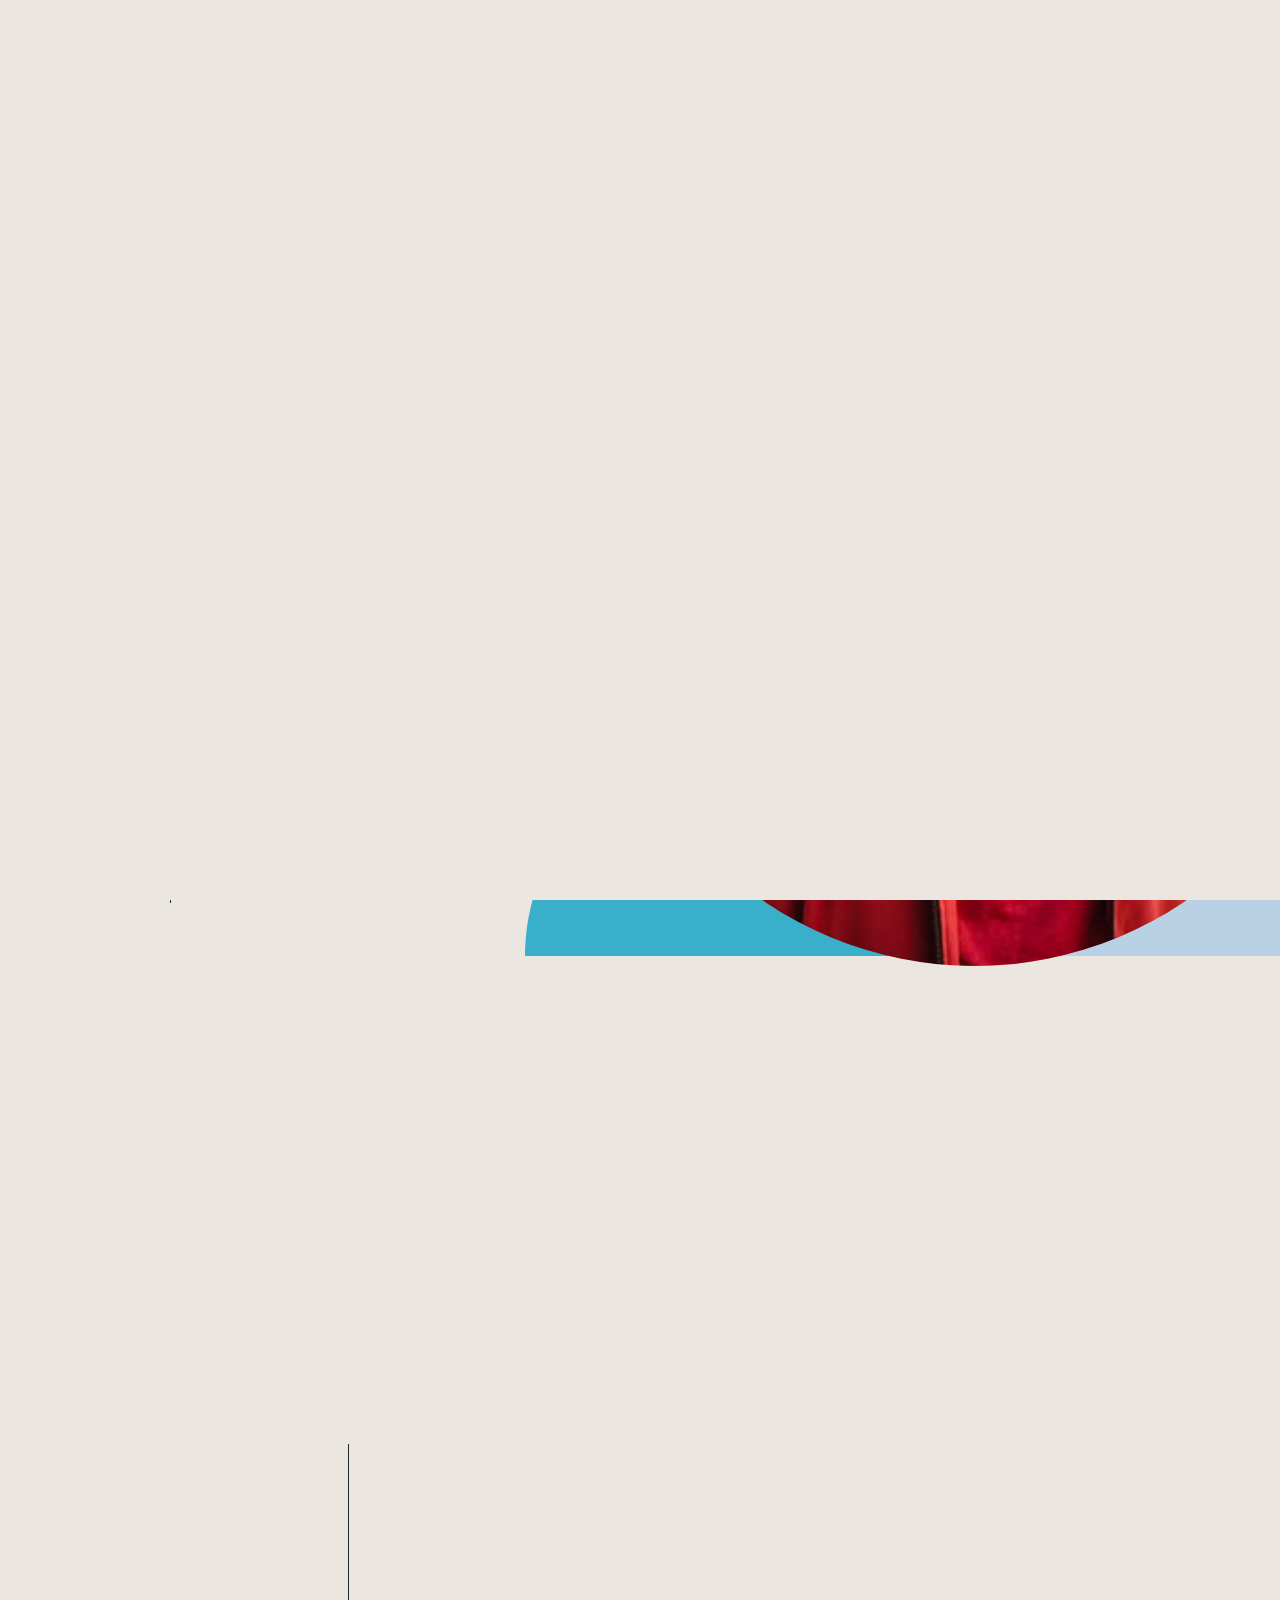
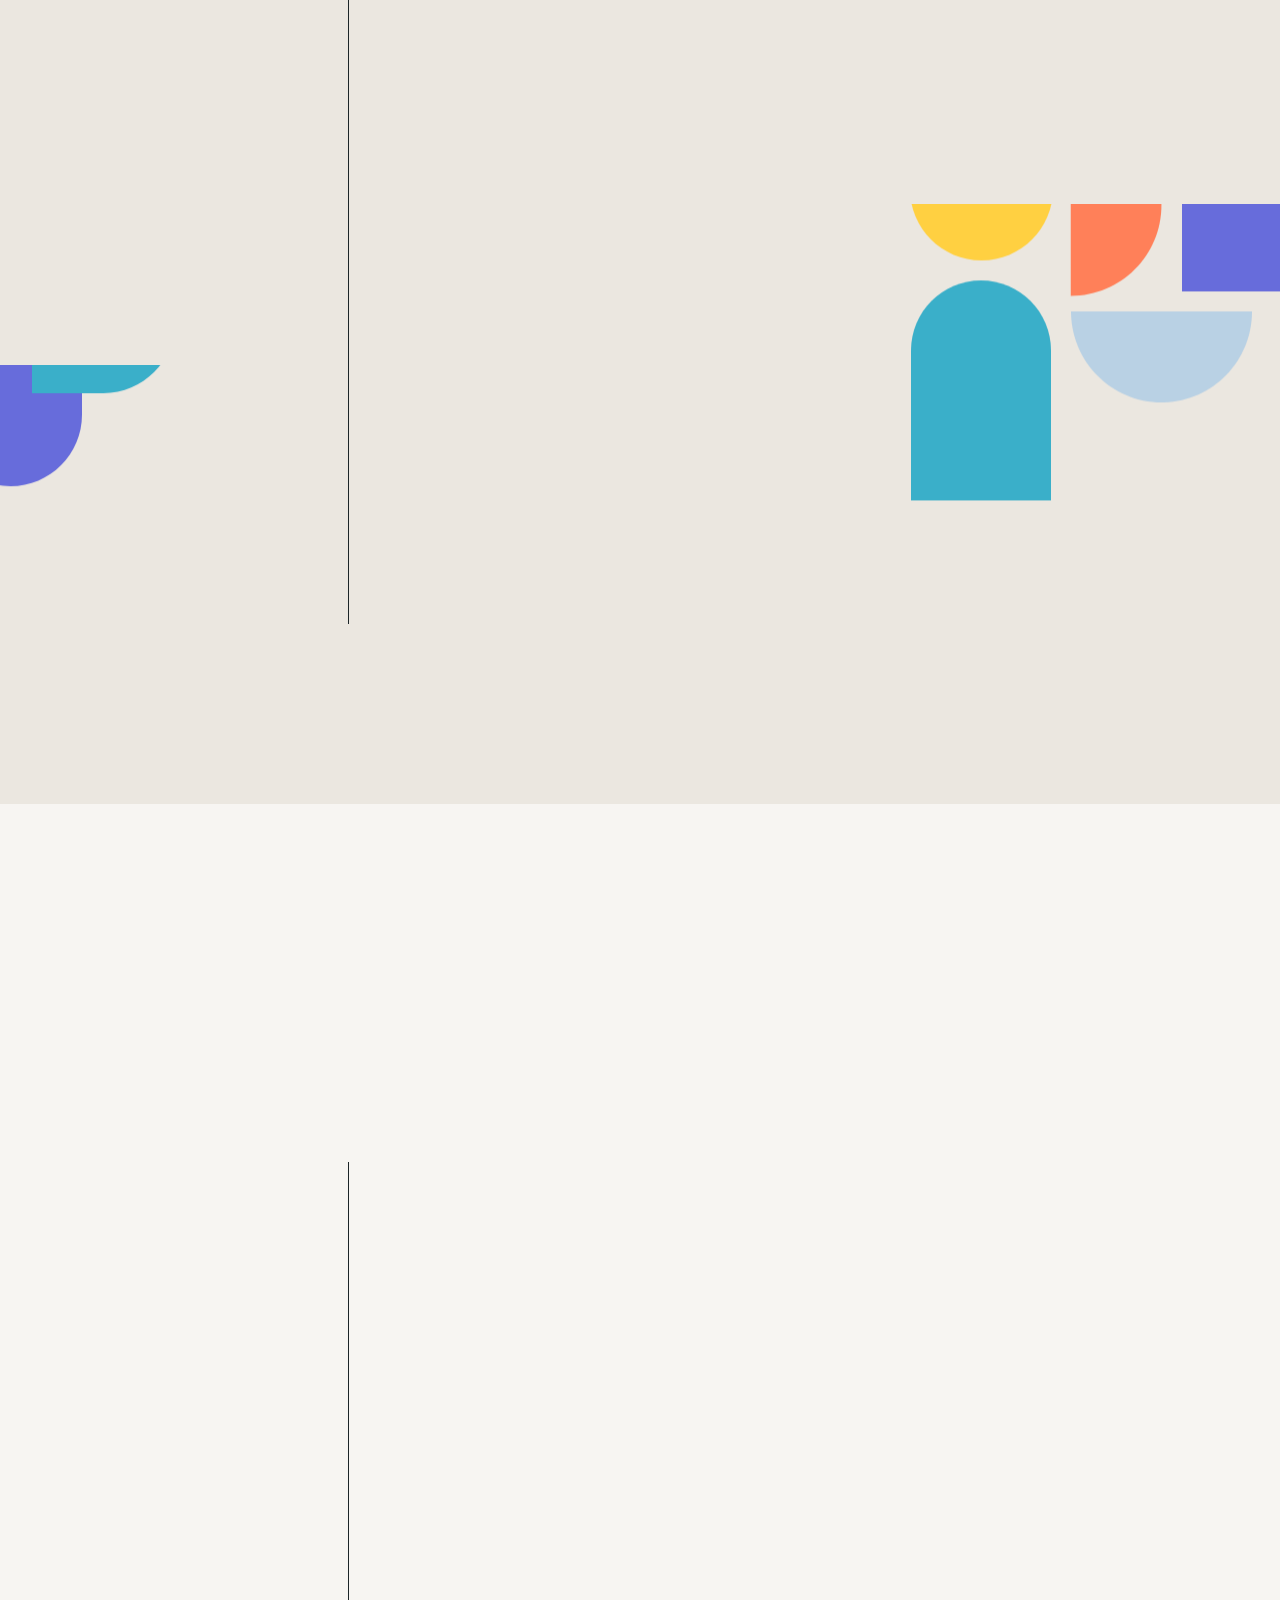
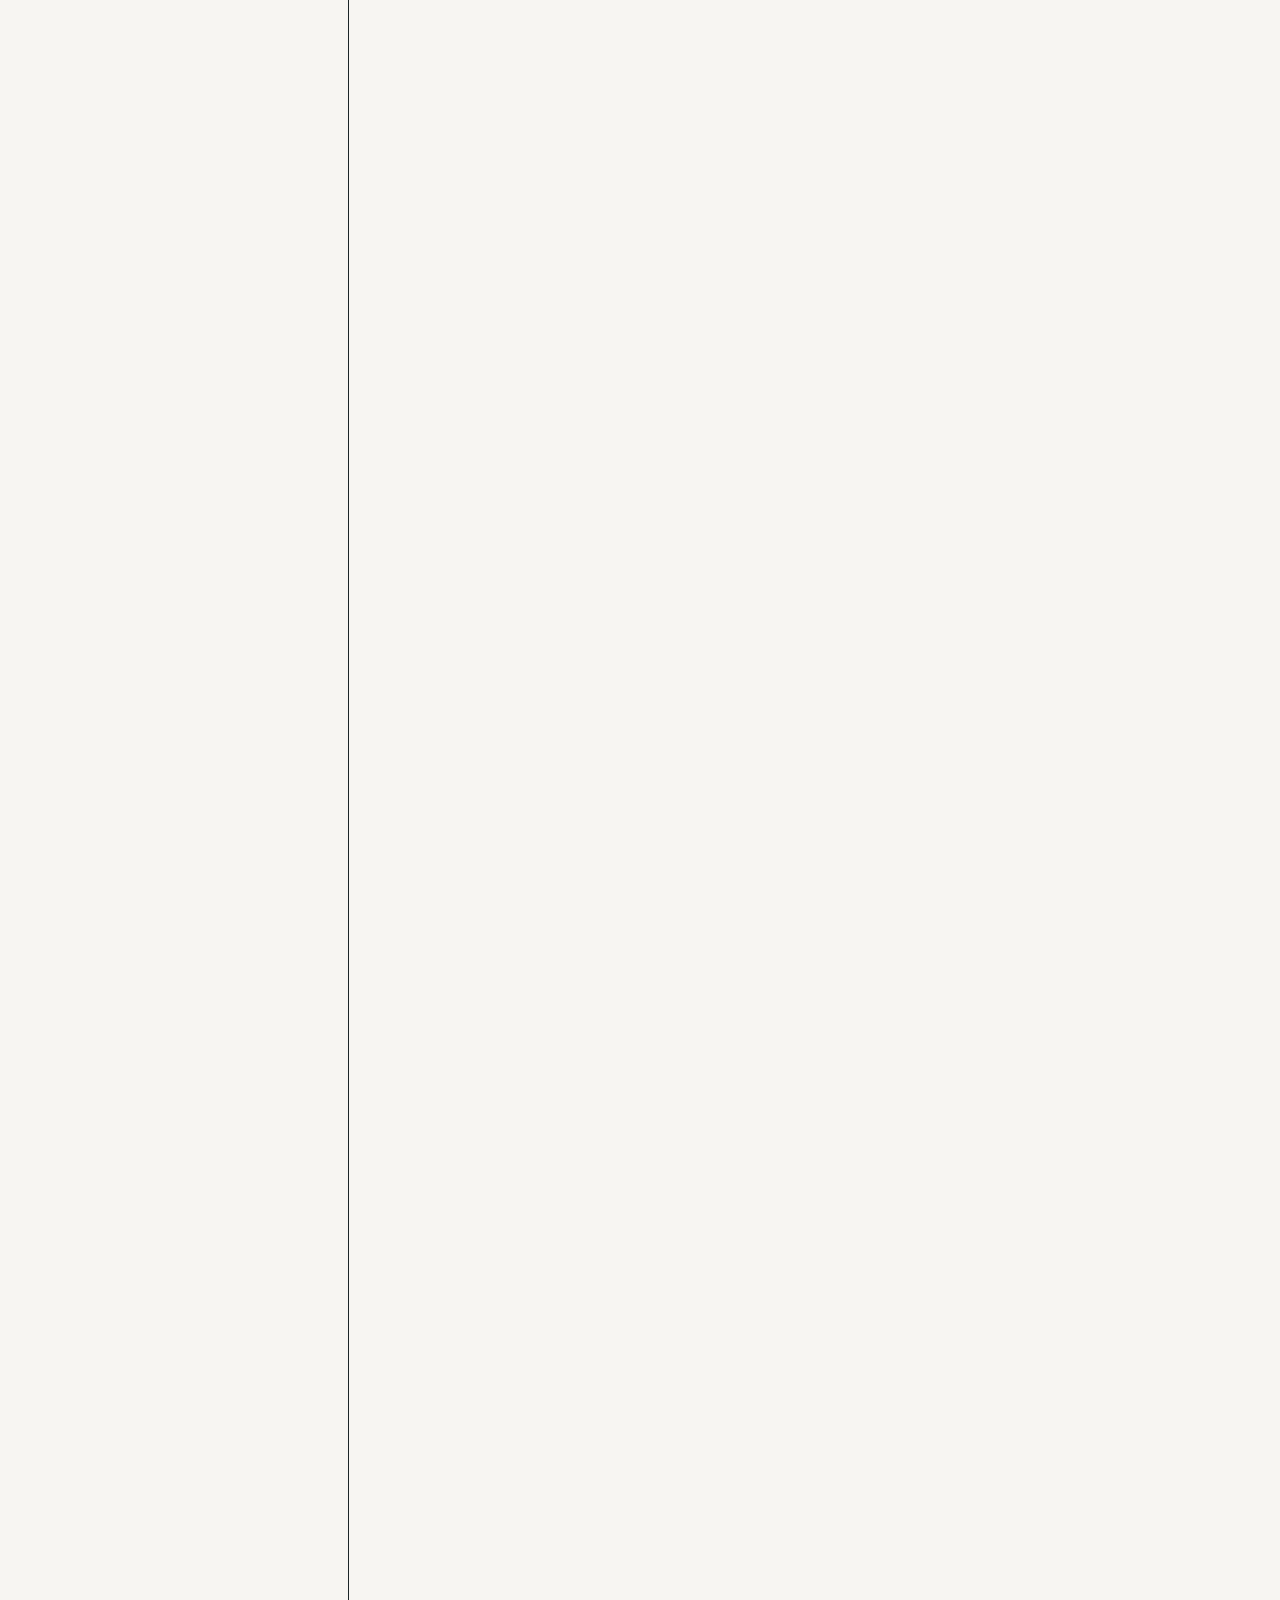
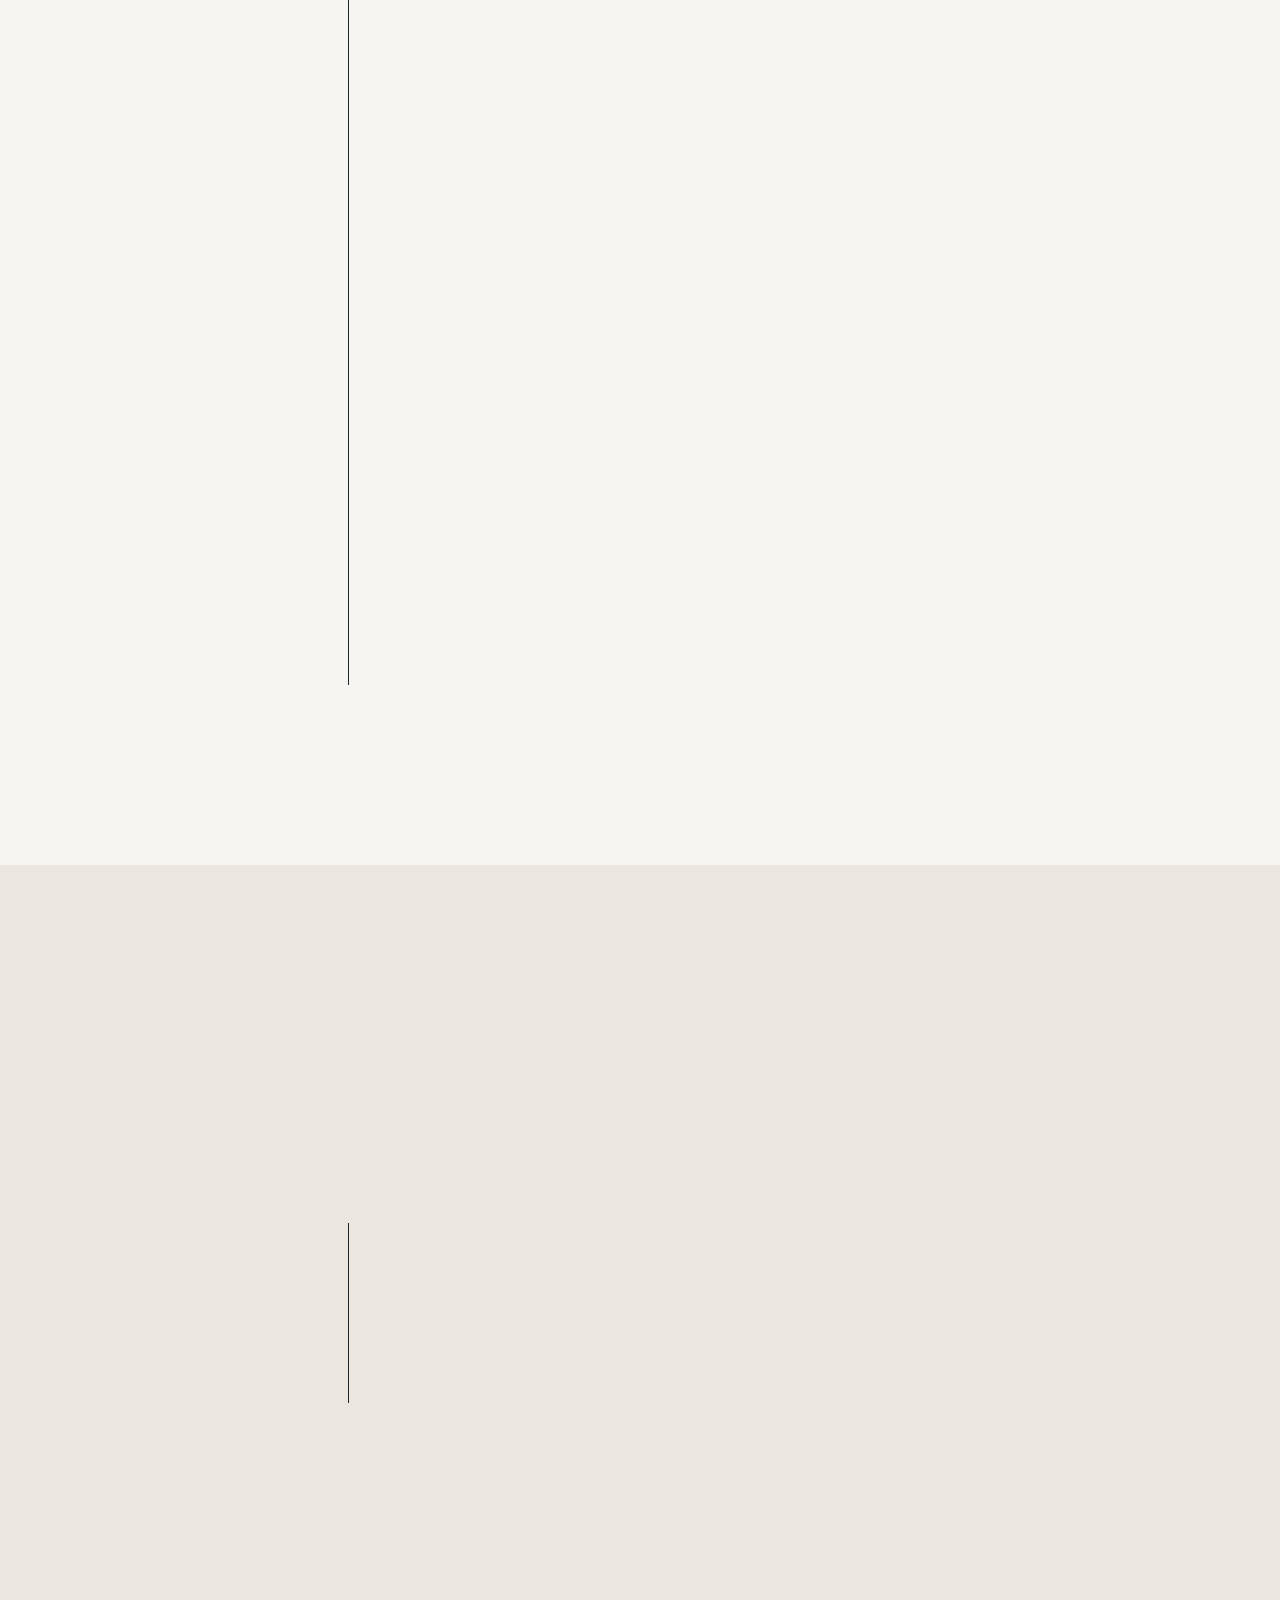
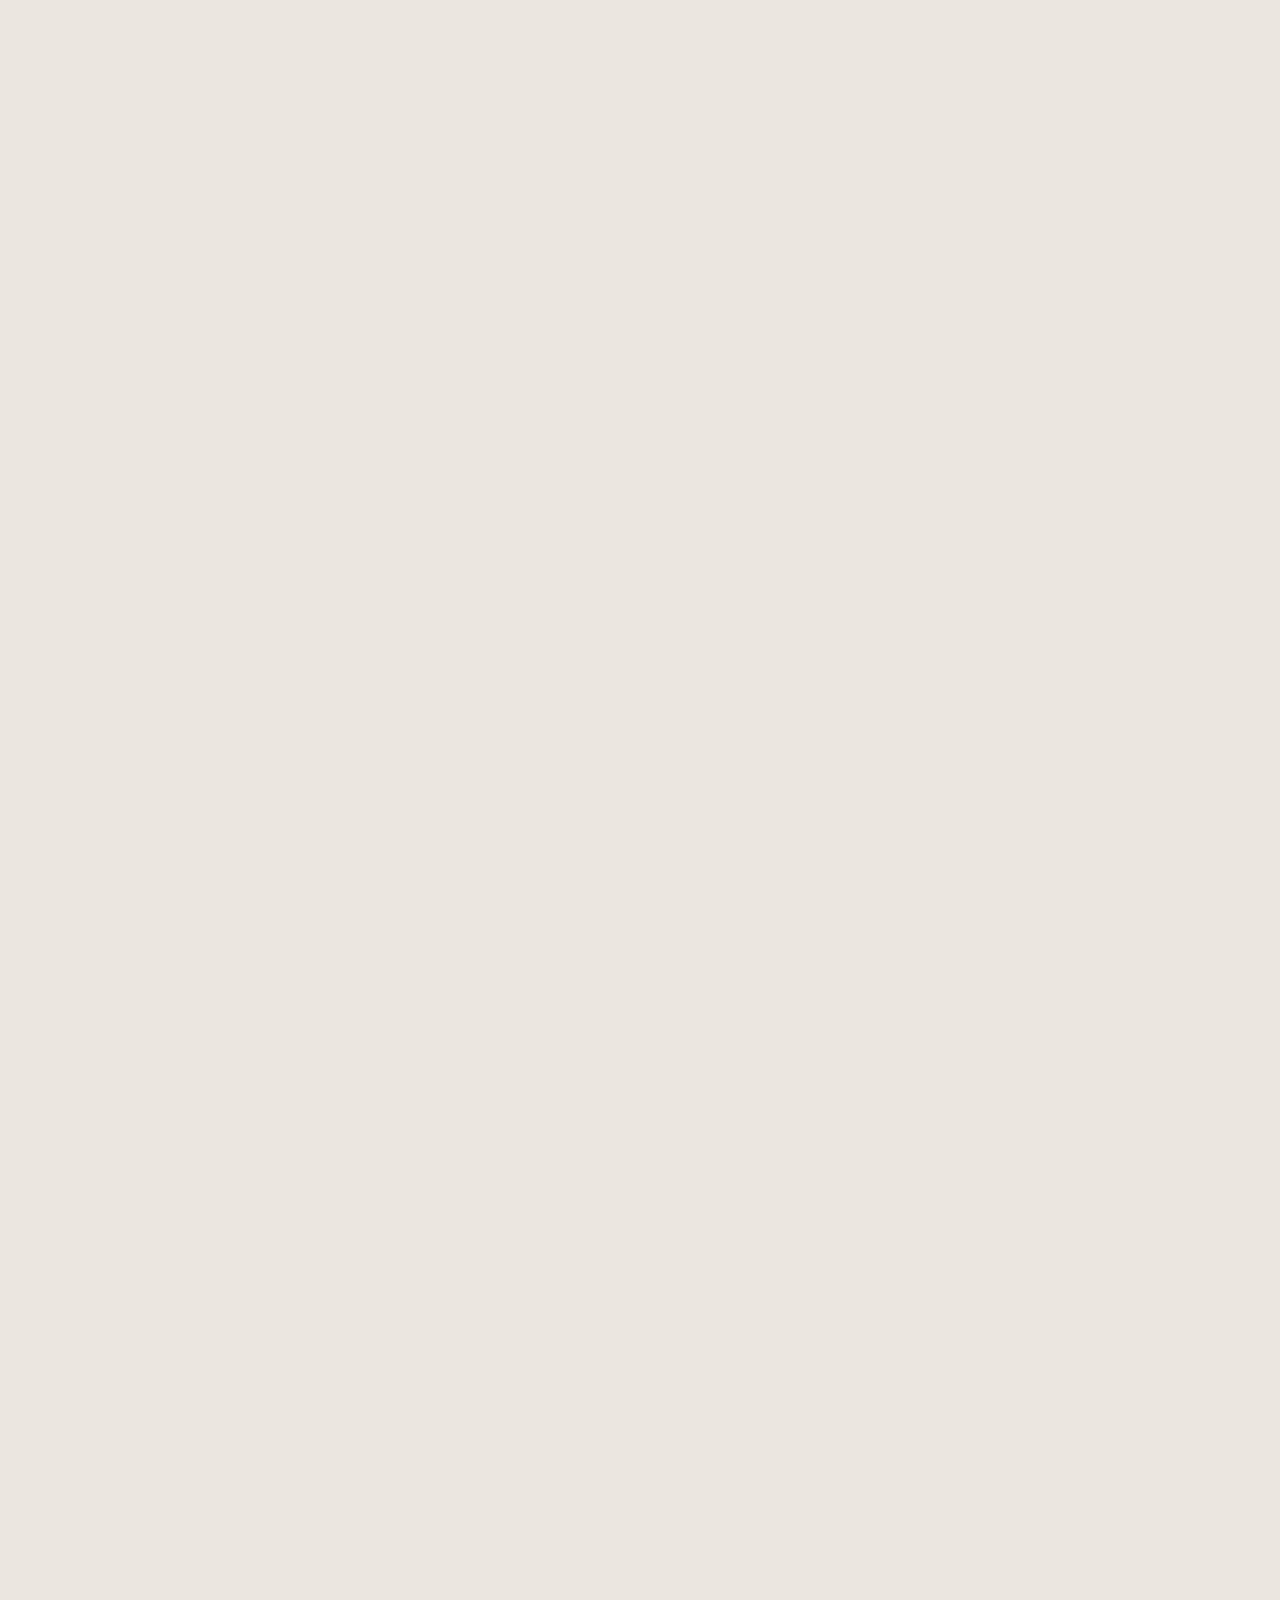
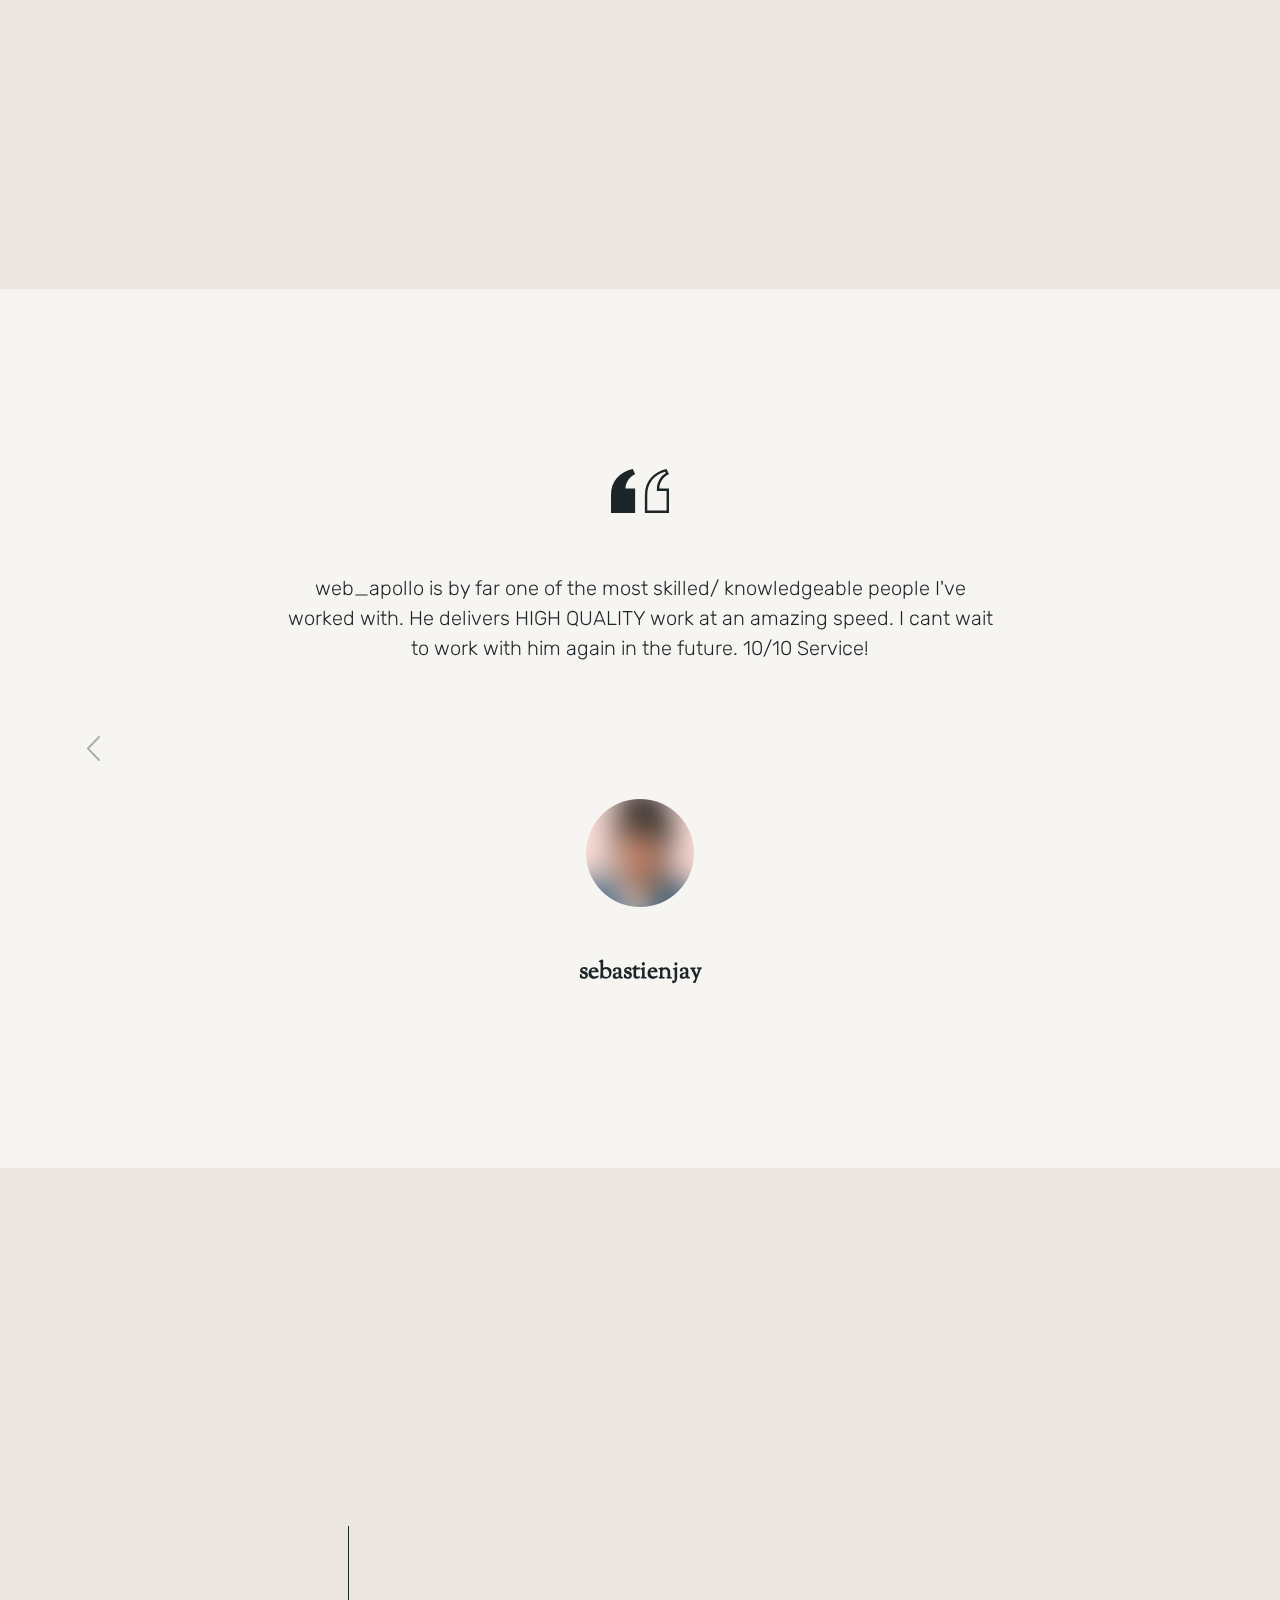
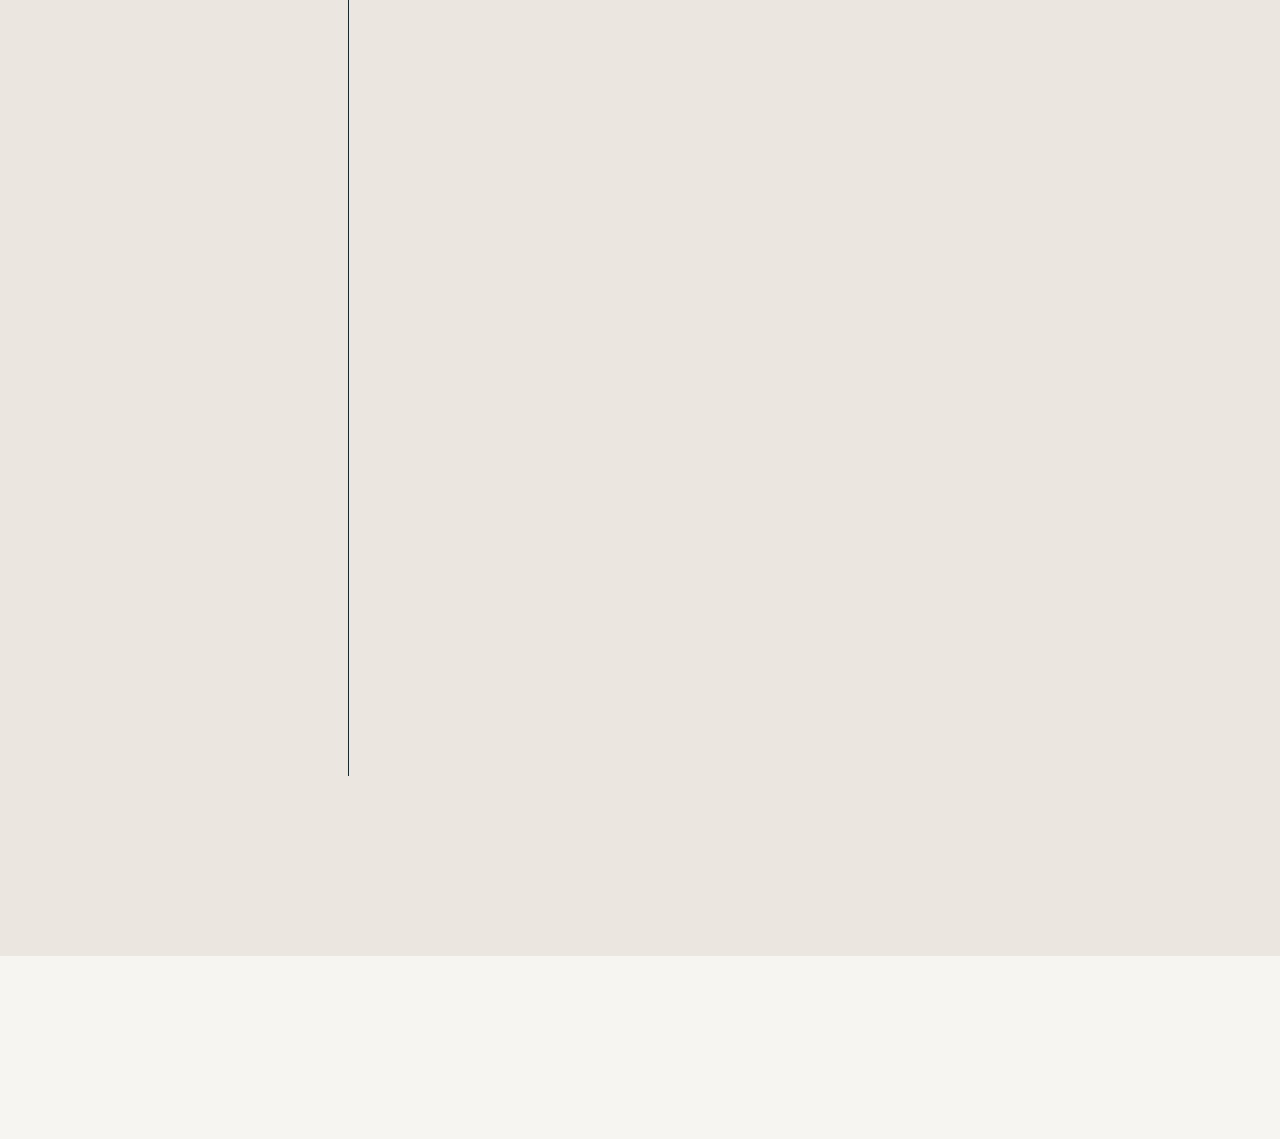
==== commit 054f68c3: "change" ====
--- a/index.html
+++ b/index.html
@@ -599,8 +599,8 @@
                                     </div>
                                     <div class="history-item scrolla-element-anim-1 scroll-animate" data-animate="active">
                                         <div class="date">2018 - Present</div>
-                                        <div class="name">Fiverr</div>
-                                        <div class="subname">Software Engineer</div>
+                                        <div class="name">Software Engineer</div>
+                                        <div class="subname">Fiverr</div>
                                         <div class="text">
                                             <p>
                                                 Over 250 projects were completed successfully with 100% client satisfaction. Launched 10+ Govt projects and reduce their maintenance cost by 63%. Working on the lasted MVC architecture Framework and Relational Databases.
@@ -609,8 +609,8 @@
                                     </div>
                                     <div class="history-item scrolla-element-anim-1 scroll-animate" data-animate="active">
                                         <div class="date">2020 - 2020</div>
-                                        <div class="name">Jahangirnagar University</div>
-                                        <div class="subname">Teaching Assistant</div>
+                                        <div class="name">Teaching Assistant</div>
+                                        <div class="subname">Jahangirnagar University</div>
                                         <div class="text">
                                             <p>
                                                 Served as a Teaching Assistant at a Govt University for a semester. Trained fellow junior students about Frontend and Backend Web Applications. Encouraging 50+ individuals to use cutting-edge technologies and different programming languages.
@@ -619,8 +619,8 @@
                                     </div>
                                     <div class="history-item scrolla-element-anim-1 scroll-animate" data-animate="active">
                                         <div class="date">2018 - 2018</div>
-                                        <div class="name">IEEE</div>
-                                        <div class="subname">Web Master</div>
+                                        <div class="name">Web Master</div>
+                                        <div class="subname">IEEE</div>
                                         <div class="text">
                                             <p>
                                                 Designed and implemented the Govt educational application that is utilized by teachers and students. 1200+ undergraduate students each year utilize the application and gain knowledge from it. Collected data through Web Crawling and Implemented the information
@@ -1122,38 +1122,35 @@
       <!-- Footer -->
       <div class="footer">
         <div class="footer__builder">
-          <div class="container">
-            <div class="row">
-              <div class="col-xs-12 col-sm-12 col-md-4 col-lg-4 align-left">
-                <!-- social -->
-                <div
-                  class="social-links scrolla-element-anim-1 scroll-animate"
-                  data-animate="active"
-                >
-                  <a target="_blank" rel="nofollow" href="http://twitter.com">
-                    <i aria-hidden="true" class="fab fa-twitter"></i>
-                  </a>
-                                    <a target="_blank" rel="nofollow" href="http://dribble.com">
-                                        <i aria-hidden="true" class="fab fa-dribbble"></i>
-                                    </a>
-                                    <a target="_blank" rel="nofollow" href="http://behance.com">
-                                        <i aria-hidden="true" class="fab fa-behance"></i>
-                                    </a>
-                            </div>
+            <div class="container">
+                <div class="row">
+                    <div class="col-xs-12 col-sm-12 col-md-4 col-lg-4 align-left">
+                        <!-- social -->
+                        <div class="social-links scrolla-element-anim-1 scroll-animate" data-animate="active">
+                            <a target="_blank" rel="nofollow" href="https://www.linkedin.com/in/rafi-mahafid/">
+                                <i aria-hidden="true" class="fab fa-linkedin"></i>
+                            </a>
+                            <a target="_blank" rel="nofollow" href="https://github.com/Maestro-Apollo">
+                                <i aria-hidden="true" class="fab fa-github"></i>
+                            </a>
+                            <a target="_blank" rel="nofollow" href="https://www.fiverr.com/web_apollo?up_rollout=true">
+                                <i aria-hidden="true" class="fas fa-briefcase"></i>
+                            </a>
                         </div>
-                        <div class="col-xs-12 col-sm-12 col-md-4 col-lg-4 align-center">
-                            <div class="copyright-text scrolla-element-anim-1 scroll-animate" data-animate="active">
-                                © 2022 Ober. All Rights Reserved
-                            </div>
+                    </div>
+                    <div class="col-xs-12 col-sm-12 col-md-4 col-lg-4 align-center">
+                        <div class="copyright-text scrolla-element-anim-1 scroll-animate" data-animate="active">
+                            © 2022 Web Apollo. All Rights Reserved
                         </div>
-                        <div class="col-xs-12 col-sm-12 col-md-4 col-lg-4 align-right">
-                            <div class="copyright-text scrolla-element-anim-1 scroll-animate" data-animate="active">
-                                Developed by <strong>beshleyua</strong>
-                            </div>
+                    </div>
+                    <!-- <div class="col-xs-12 col-sm-12 col-md-4 col-lg-4 align-right">
+                        <div class="copyright-text scrolla-element-anim-1 scroll-animate" data-animate="active">
+                            Developed by <strong>beshleyua</strong>
                         </div>
-                    </div>
-                </div>
-    </div>
+                    </div> -->
+                </div>
+            </div>
+        </div>
     </div>
     </div>
 
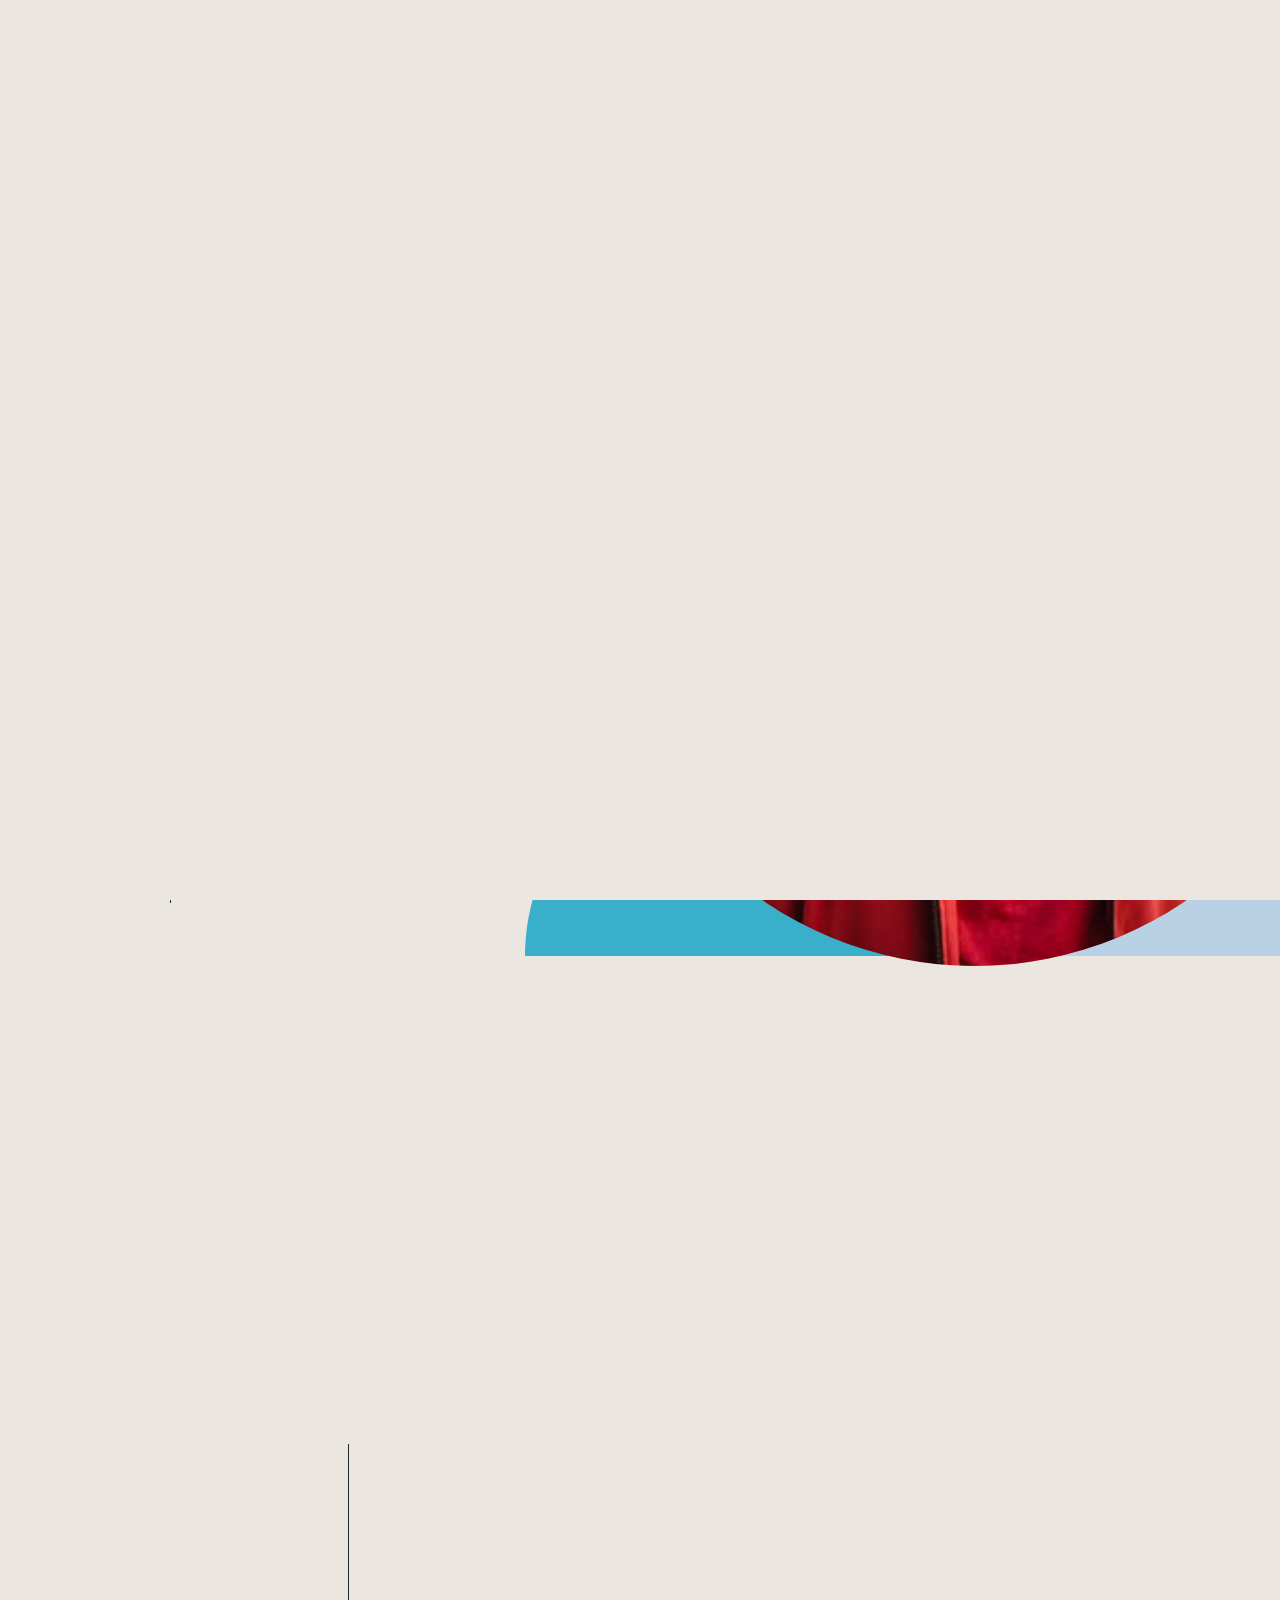
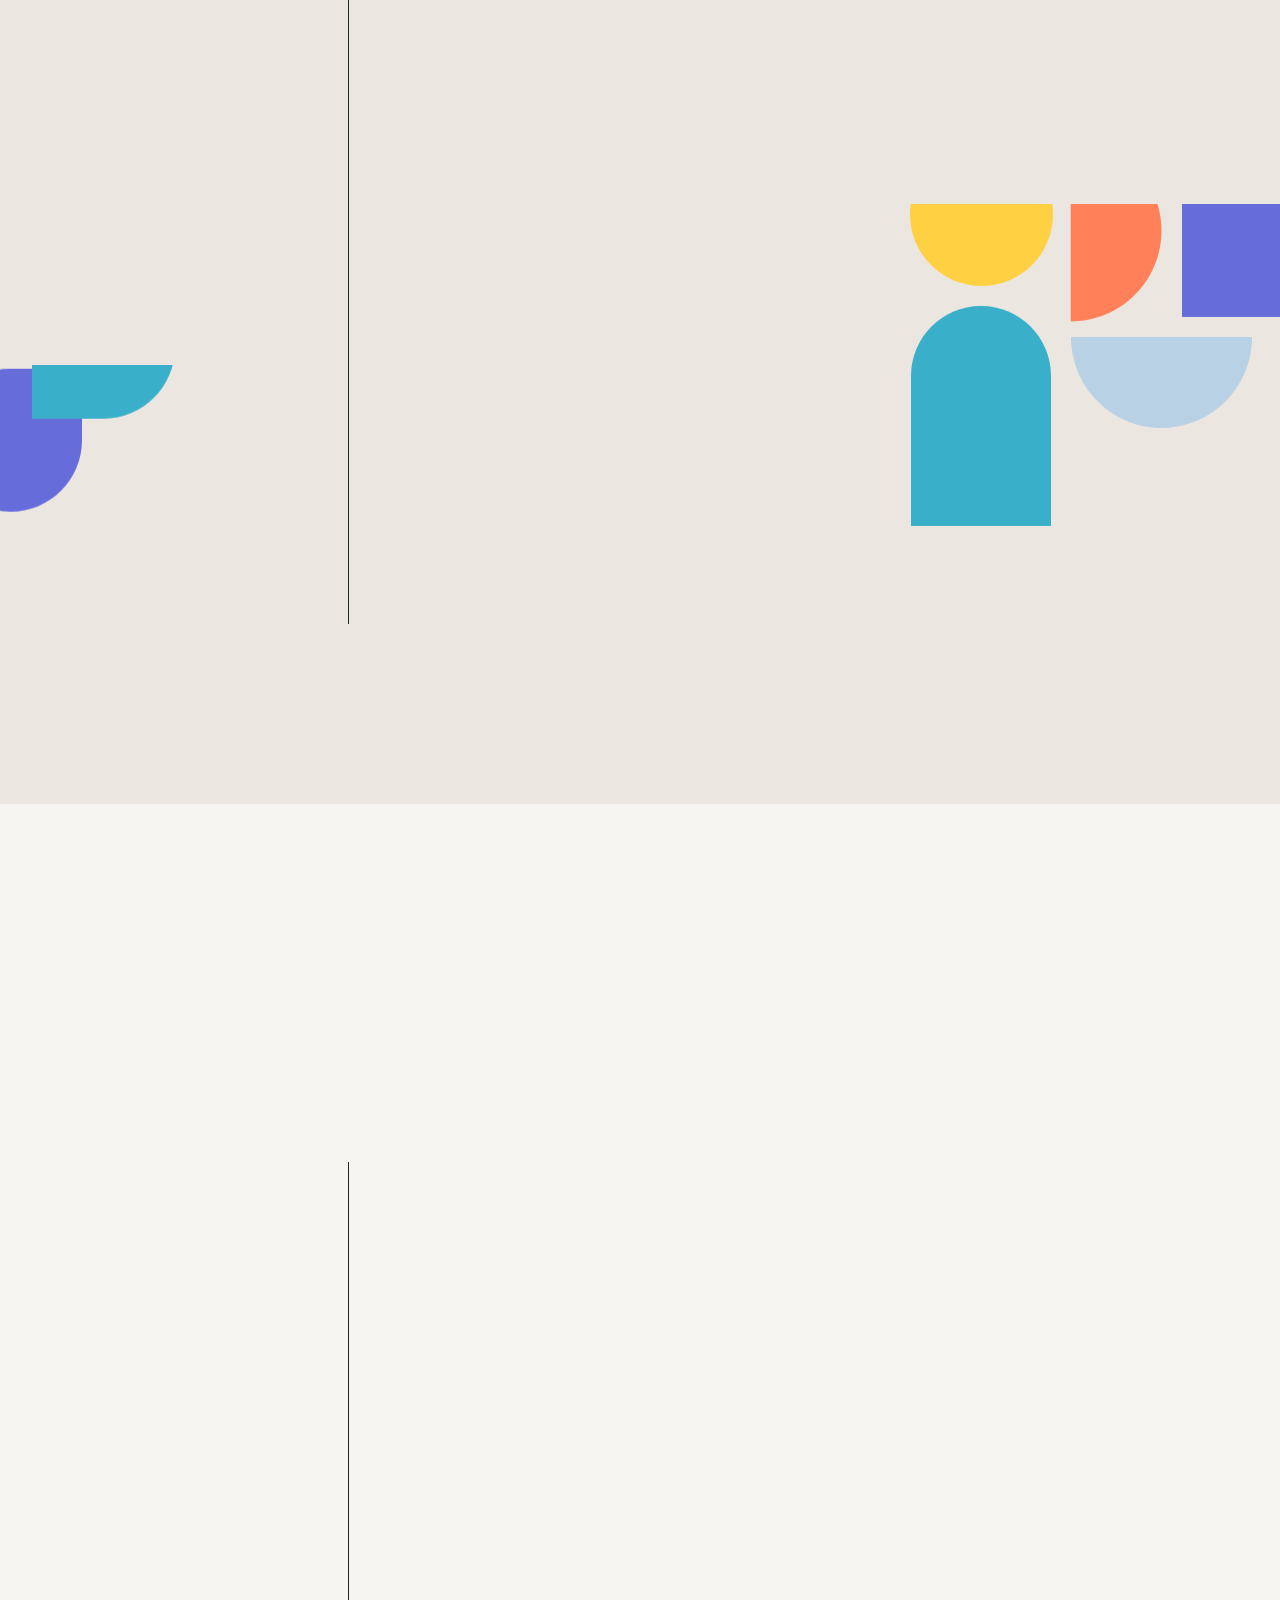
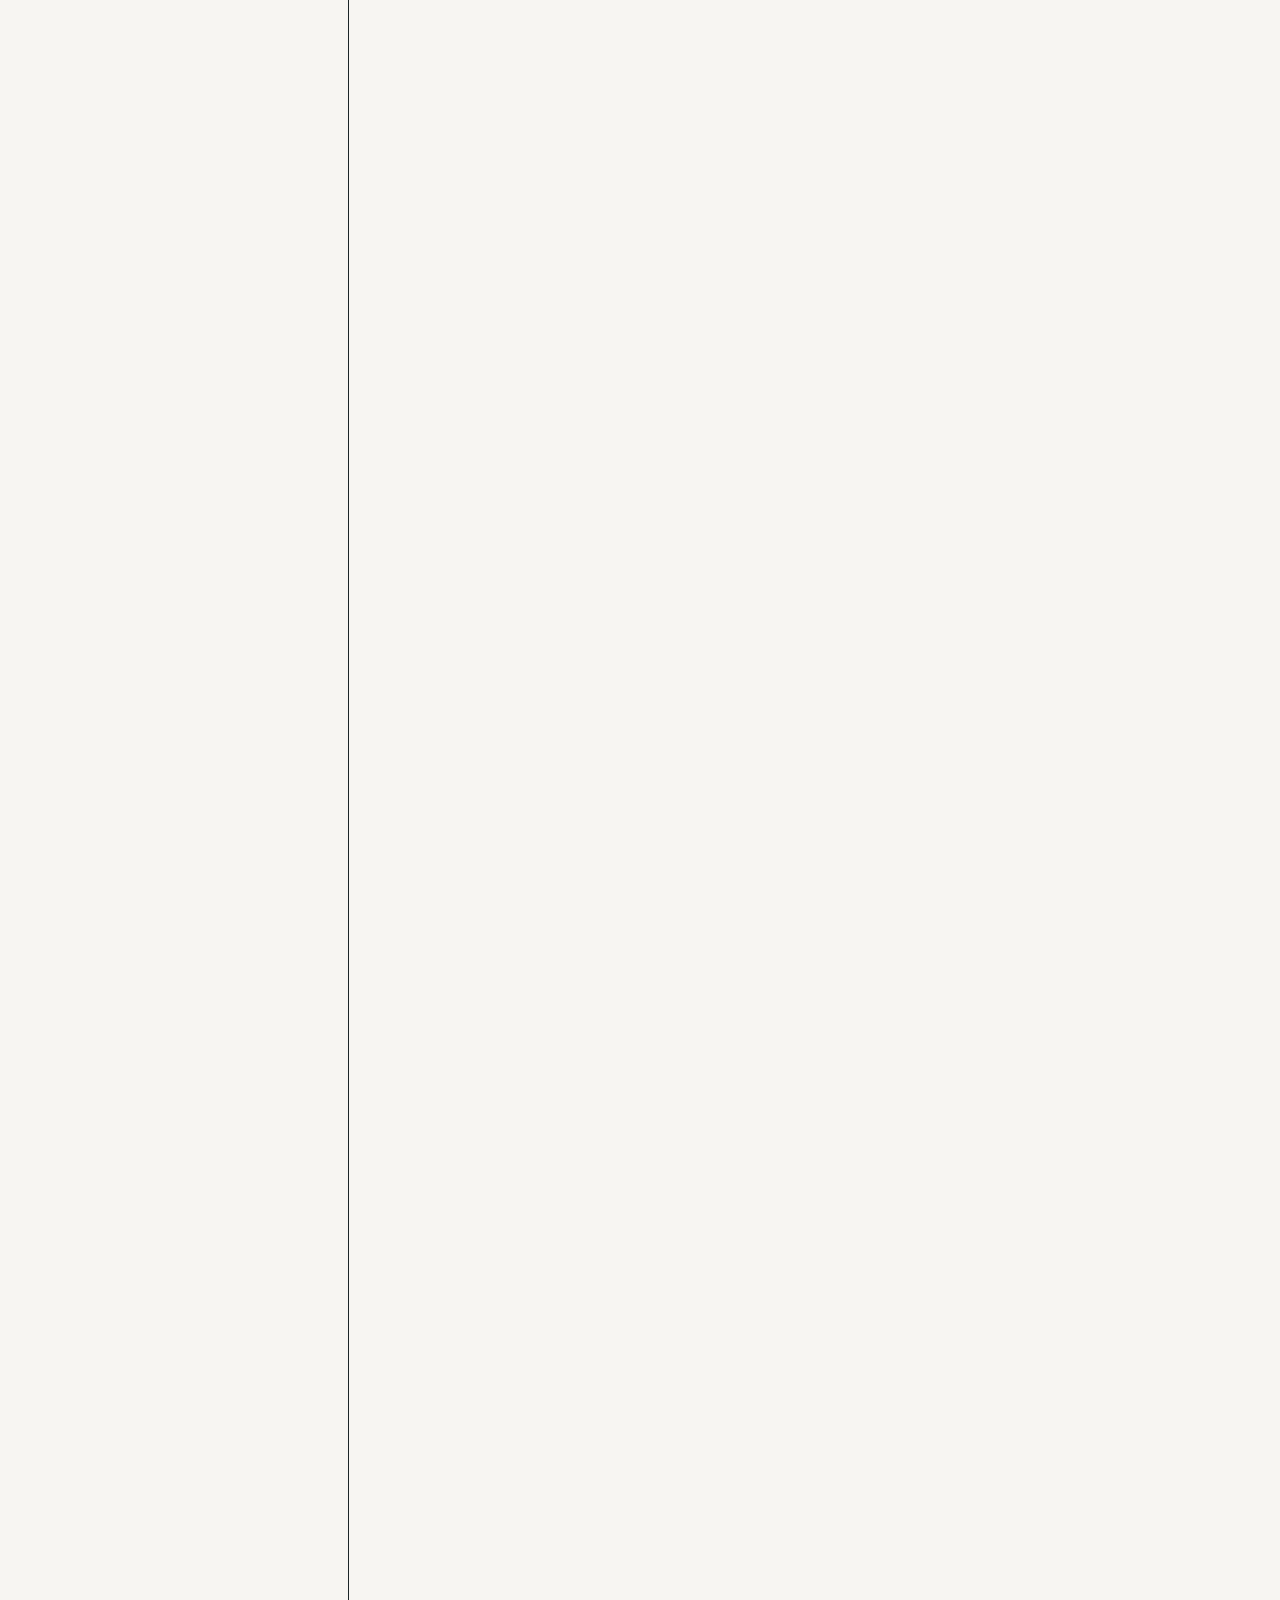
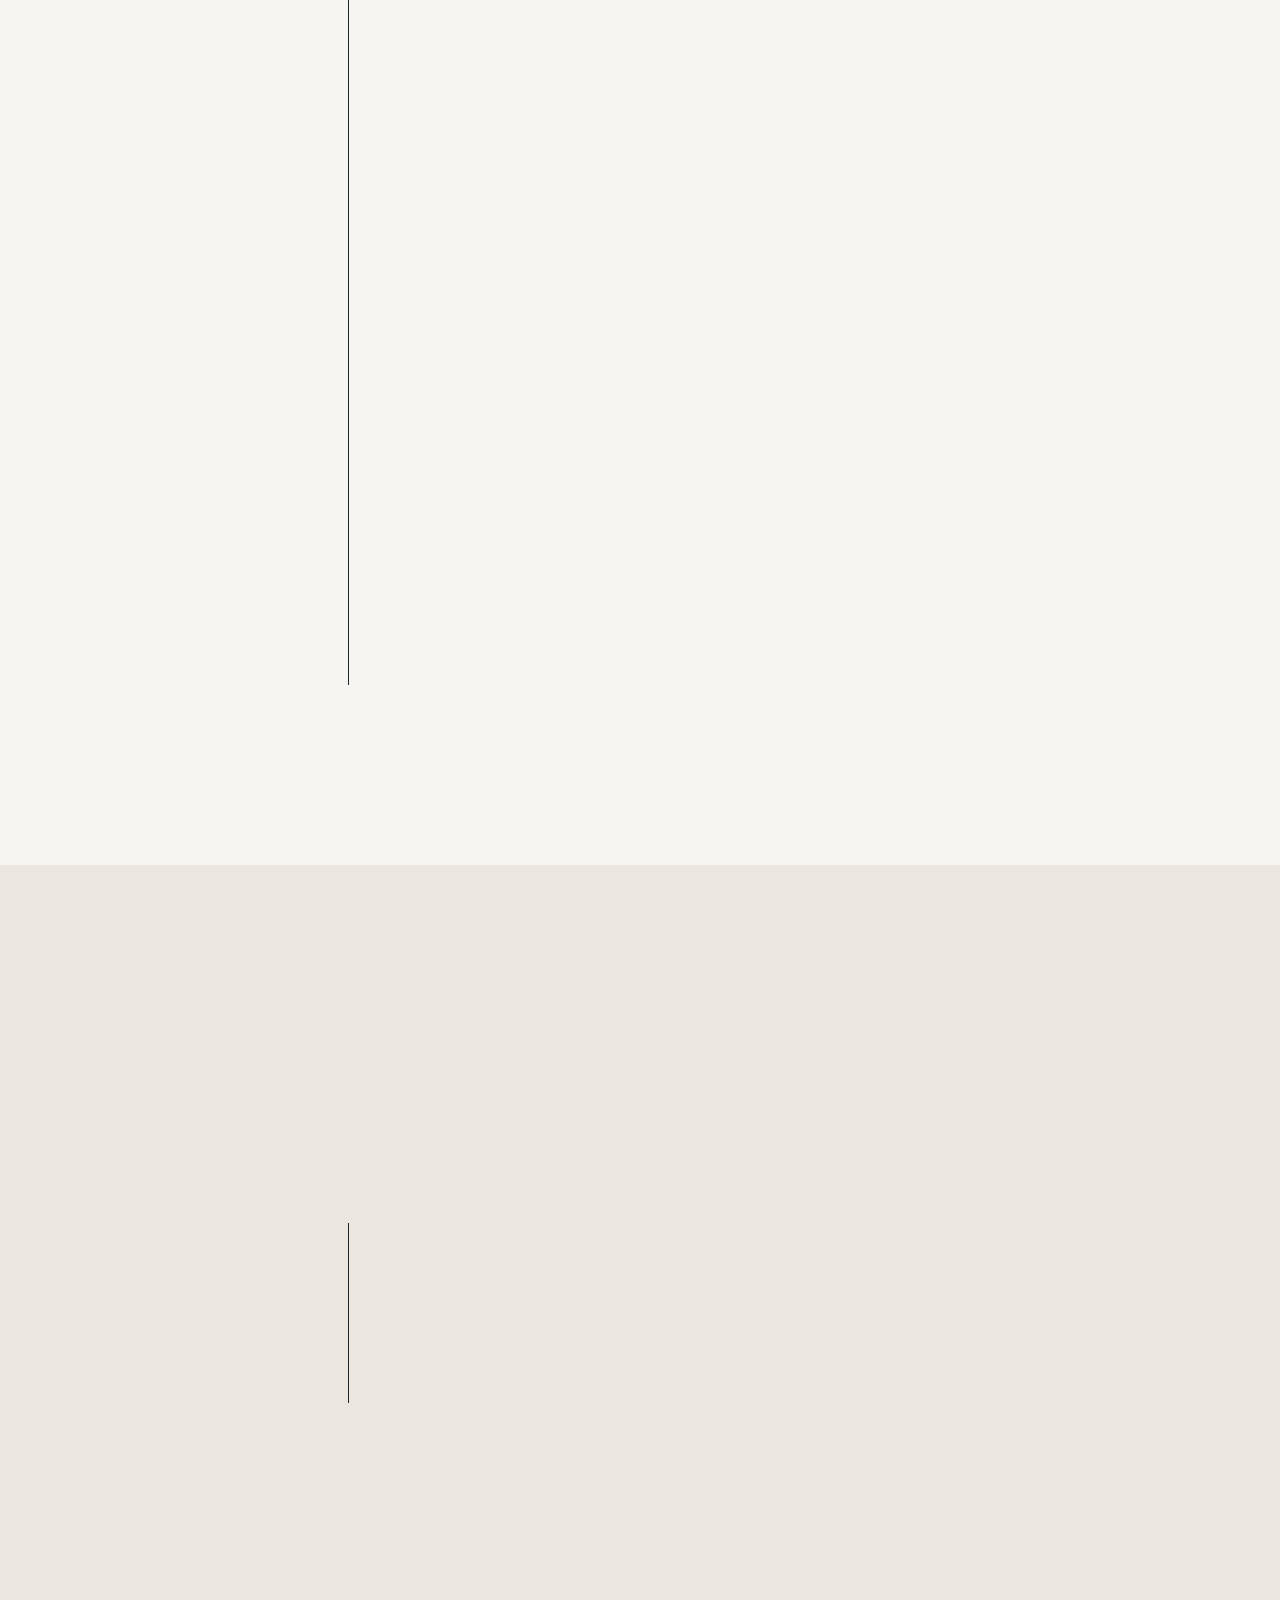
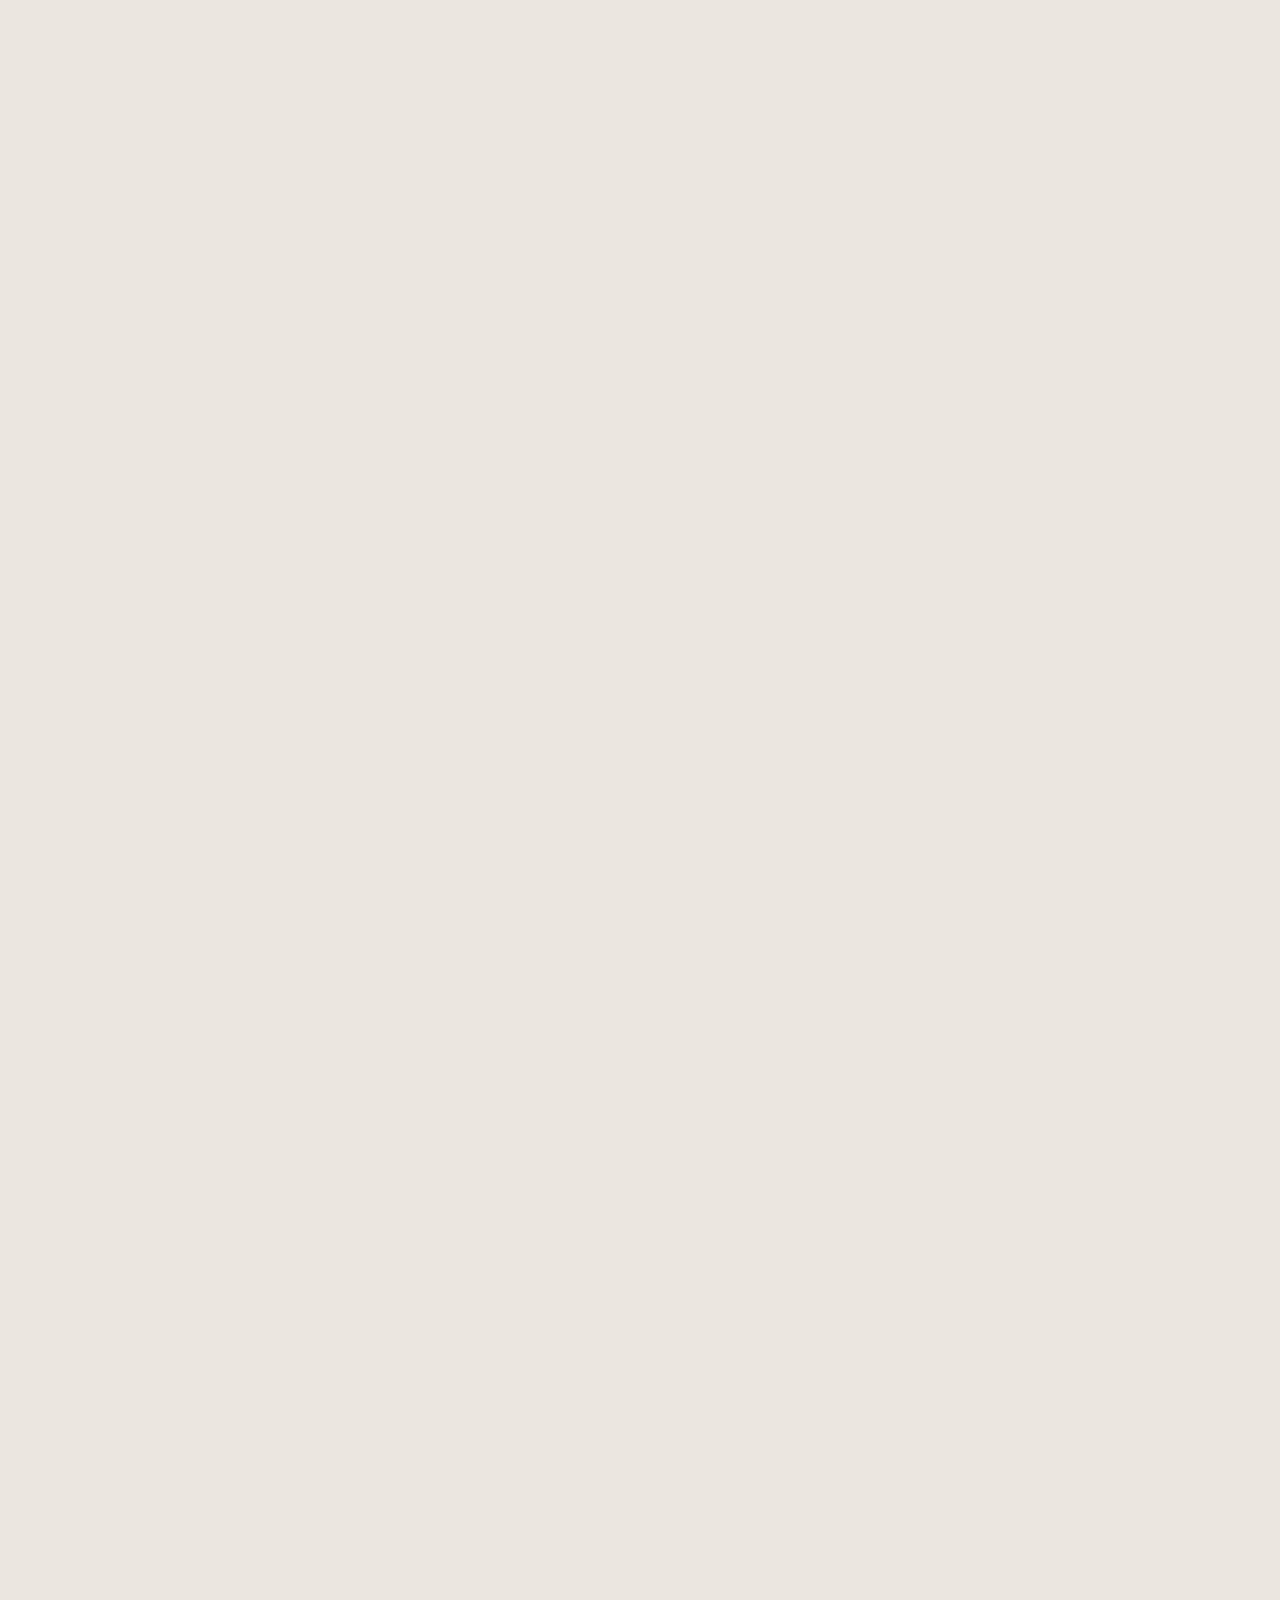
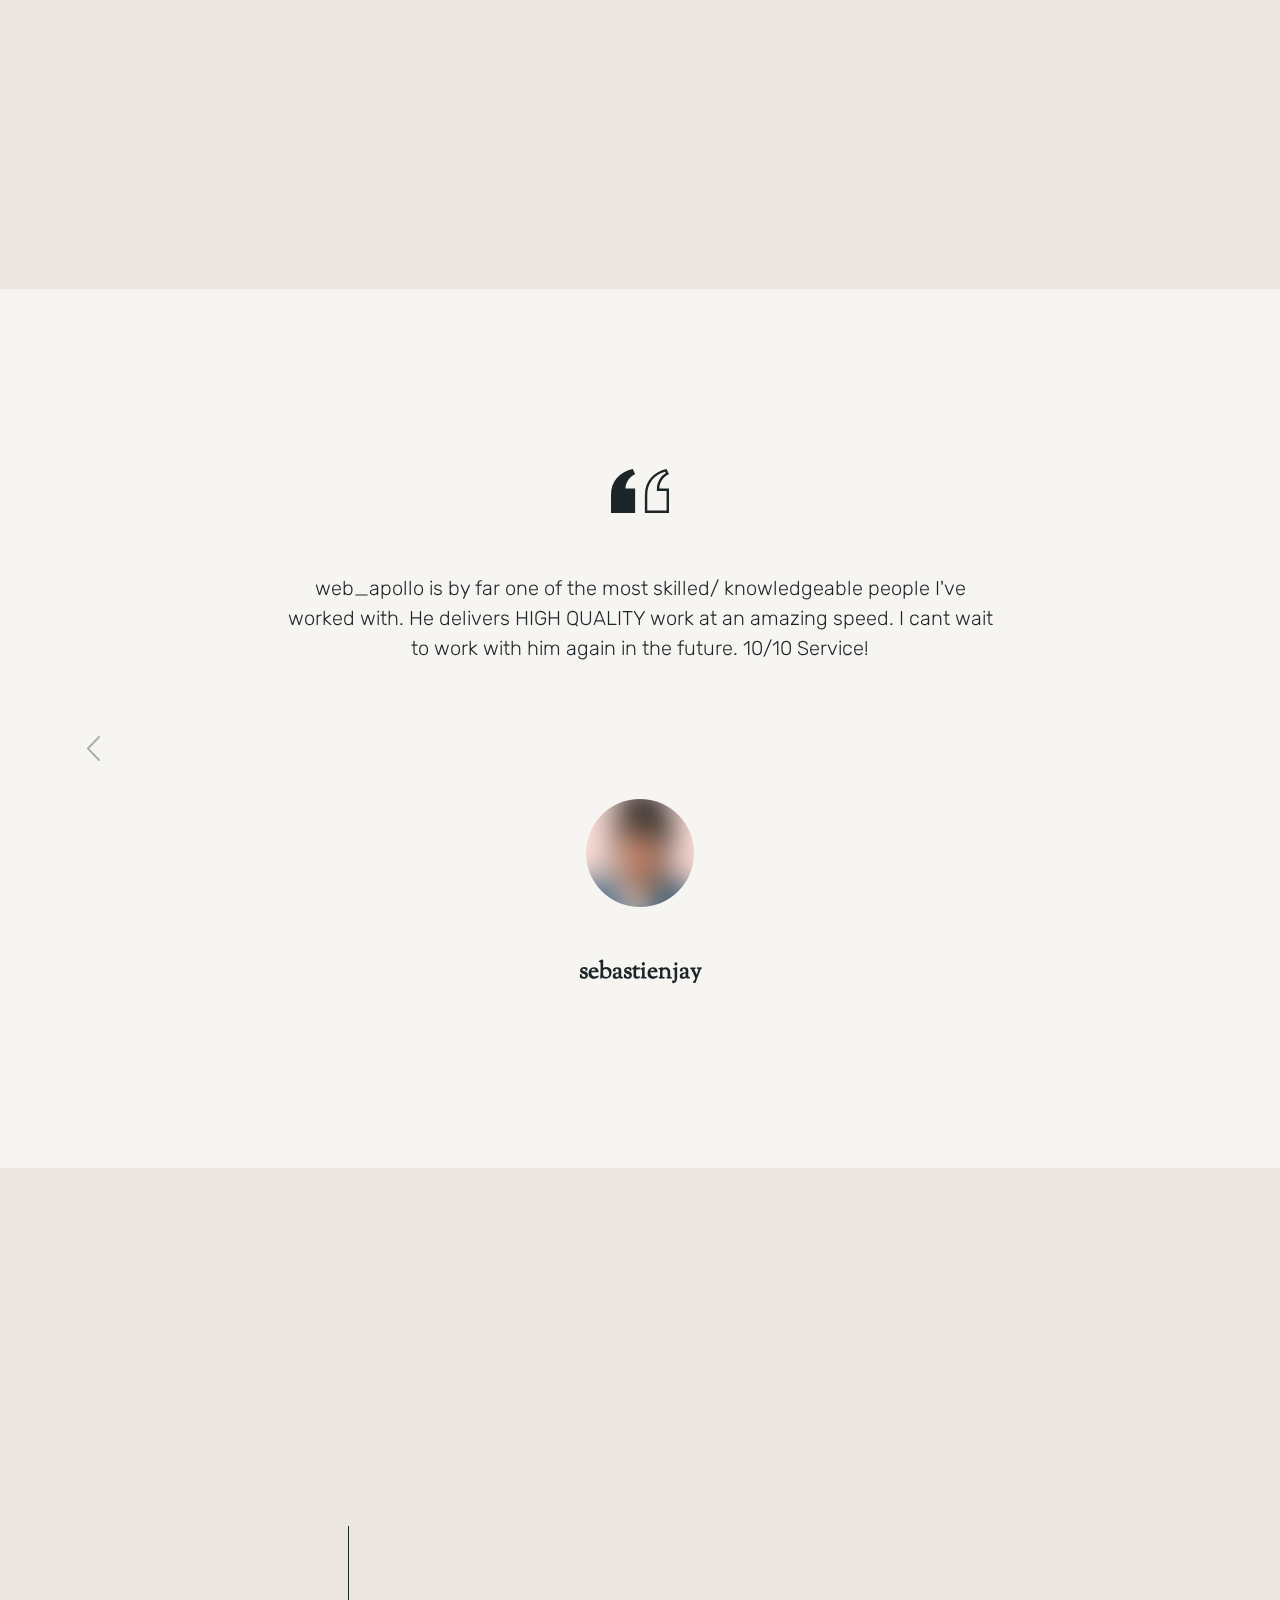
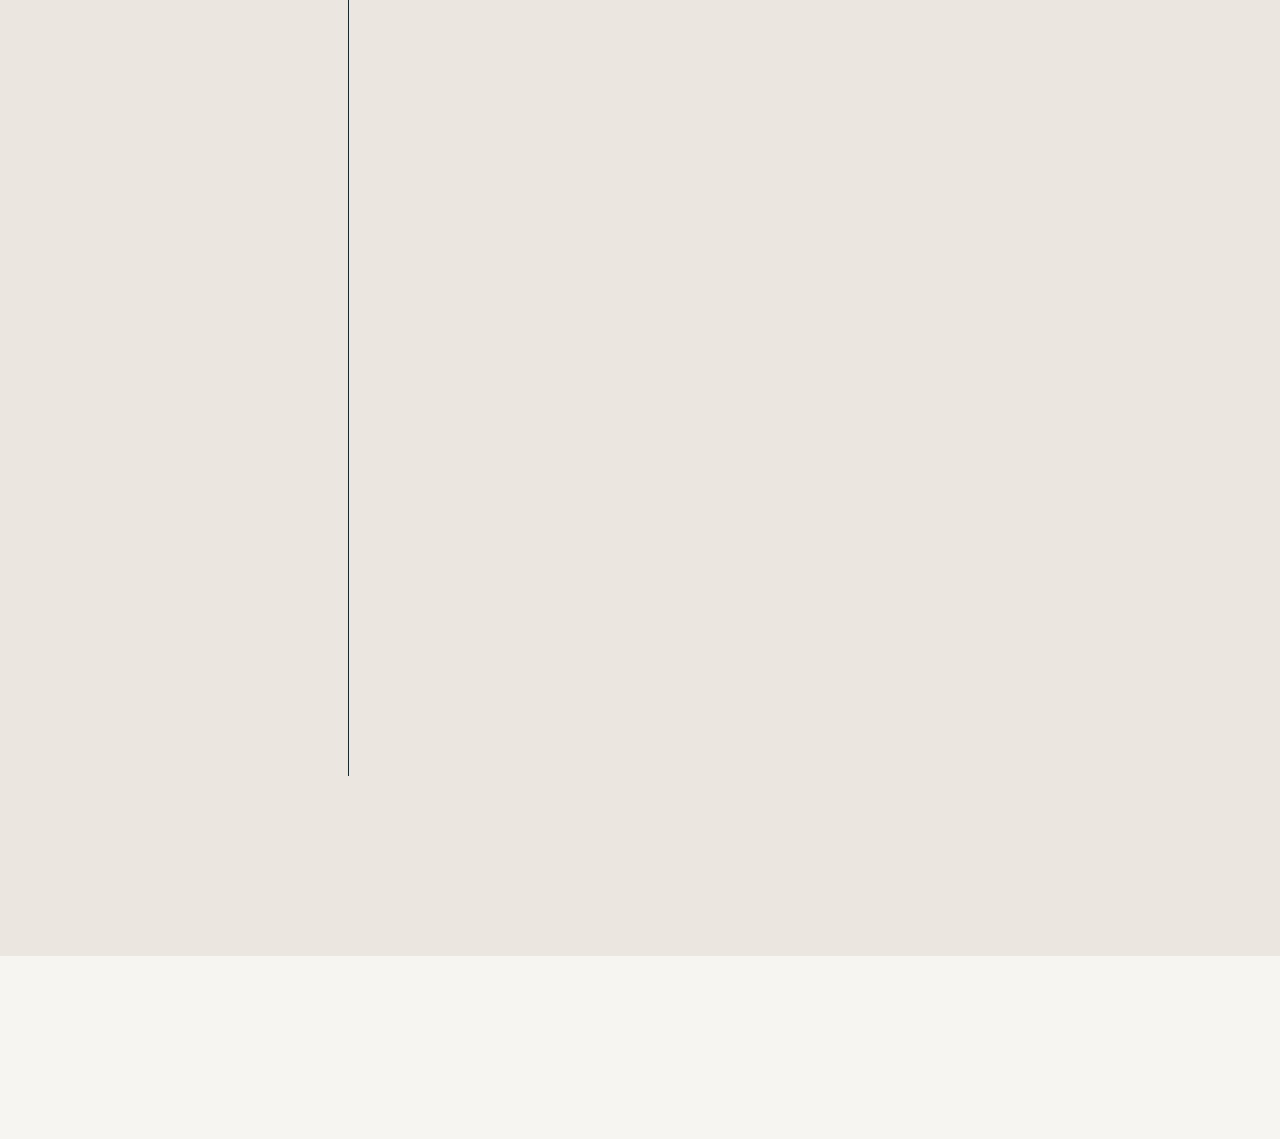
==== commit 75ee3c07: "logo" ====
--- a/index.html
+++ b/index.html
@@ -8,6 +8,8 @@
     <meta name="viewport" content="width=device-width, initial-scale=1" />
     <meta name="Rafi Mahafid" content="true" />
     <meta name="author" content="Rafi Mahafid" />
+    <meta property="og:image" content="assets/images/ober_logo.png" />
+
 
     <!-- Fonts -->
     <link rel="stylesheet" href="https://fonts.googleapis.com/css?family=Rubik%3A300%2C300i%2C400%2C400i%2C500%2C500i%2C600%2C600i%2C700%2C700i%2C800%2C800i%2C900%2C900i%7CSorts+Mill+Goudy&#038;display=swap" type="text/css" media="all" />
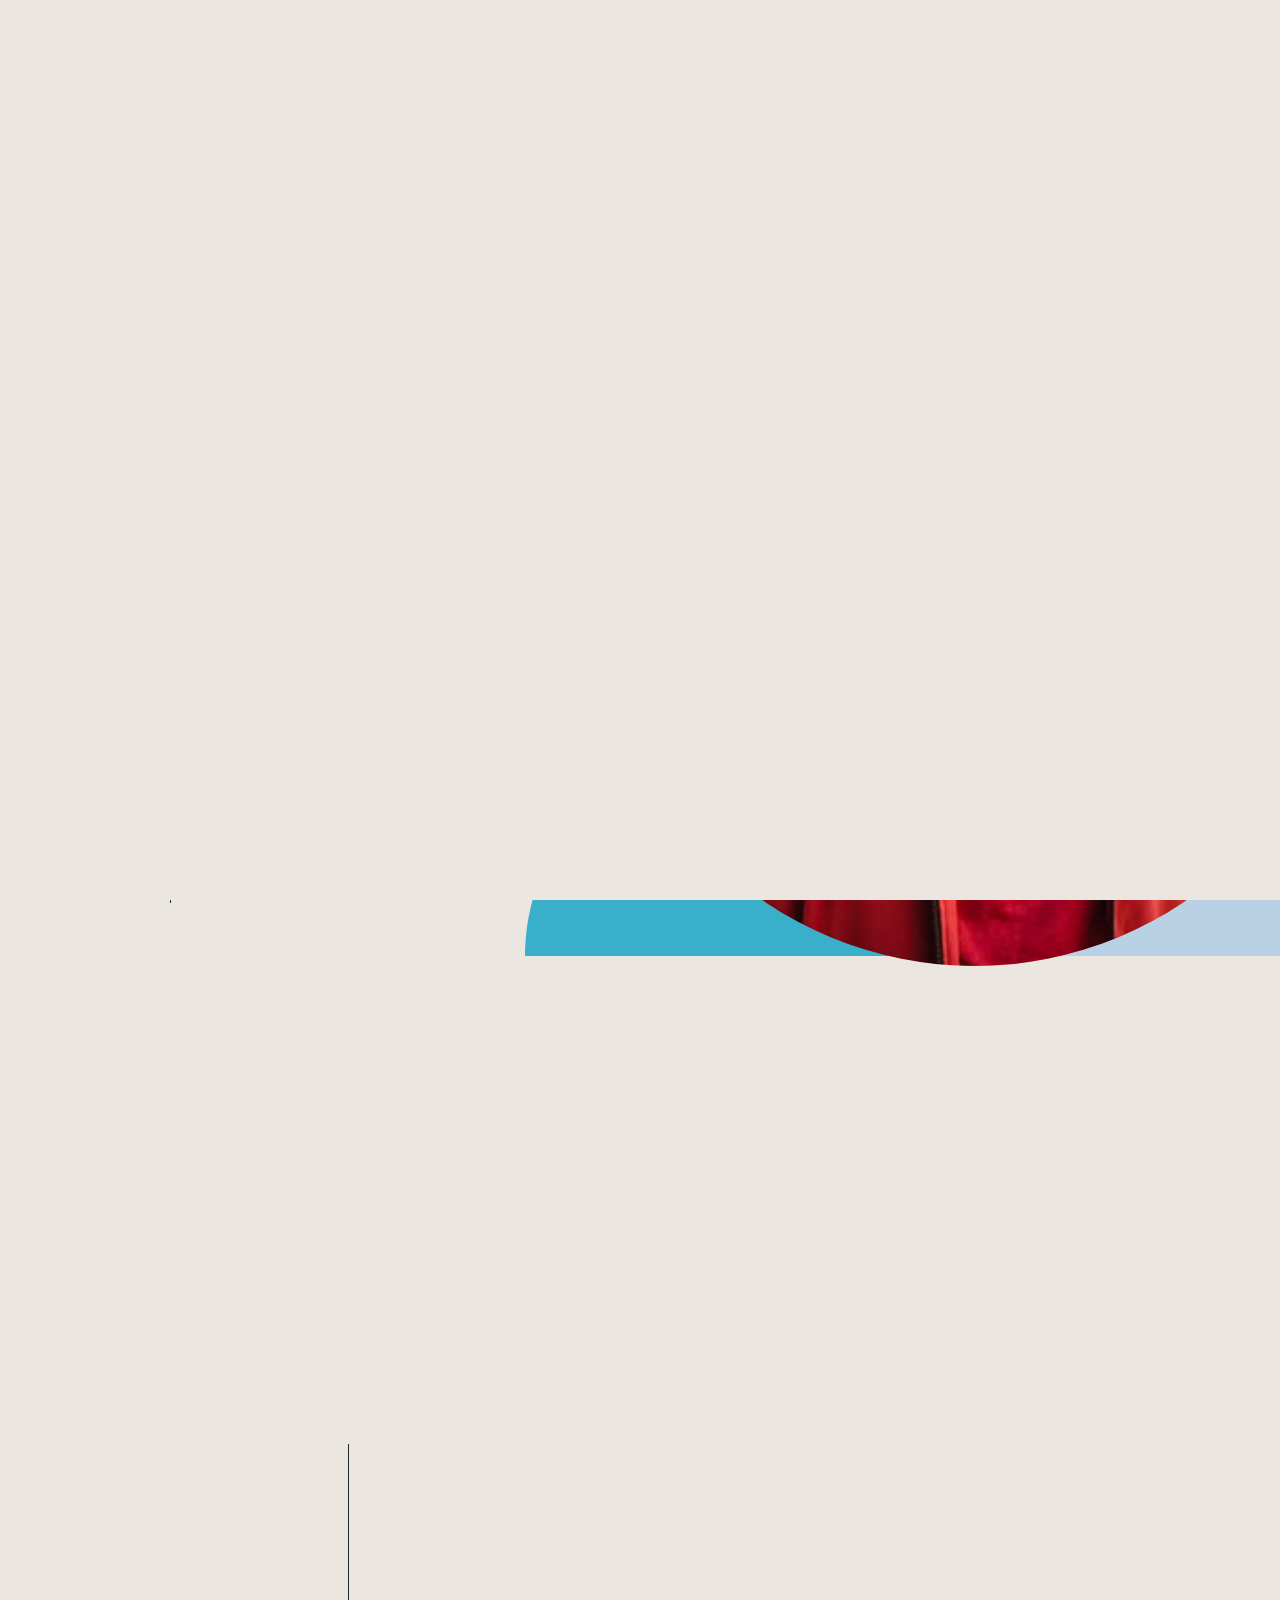
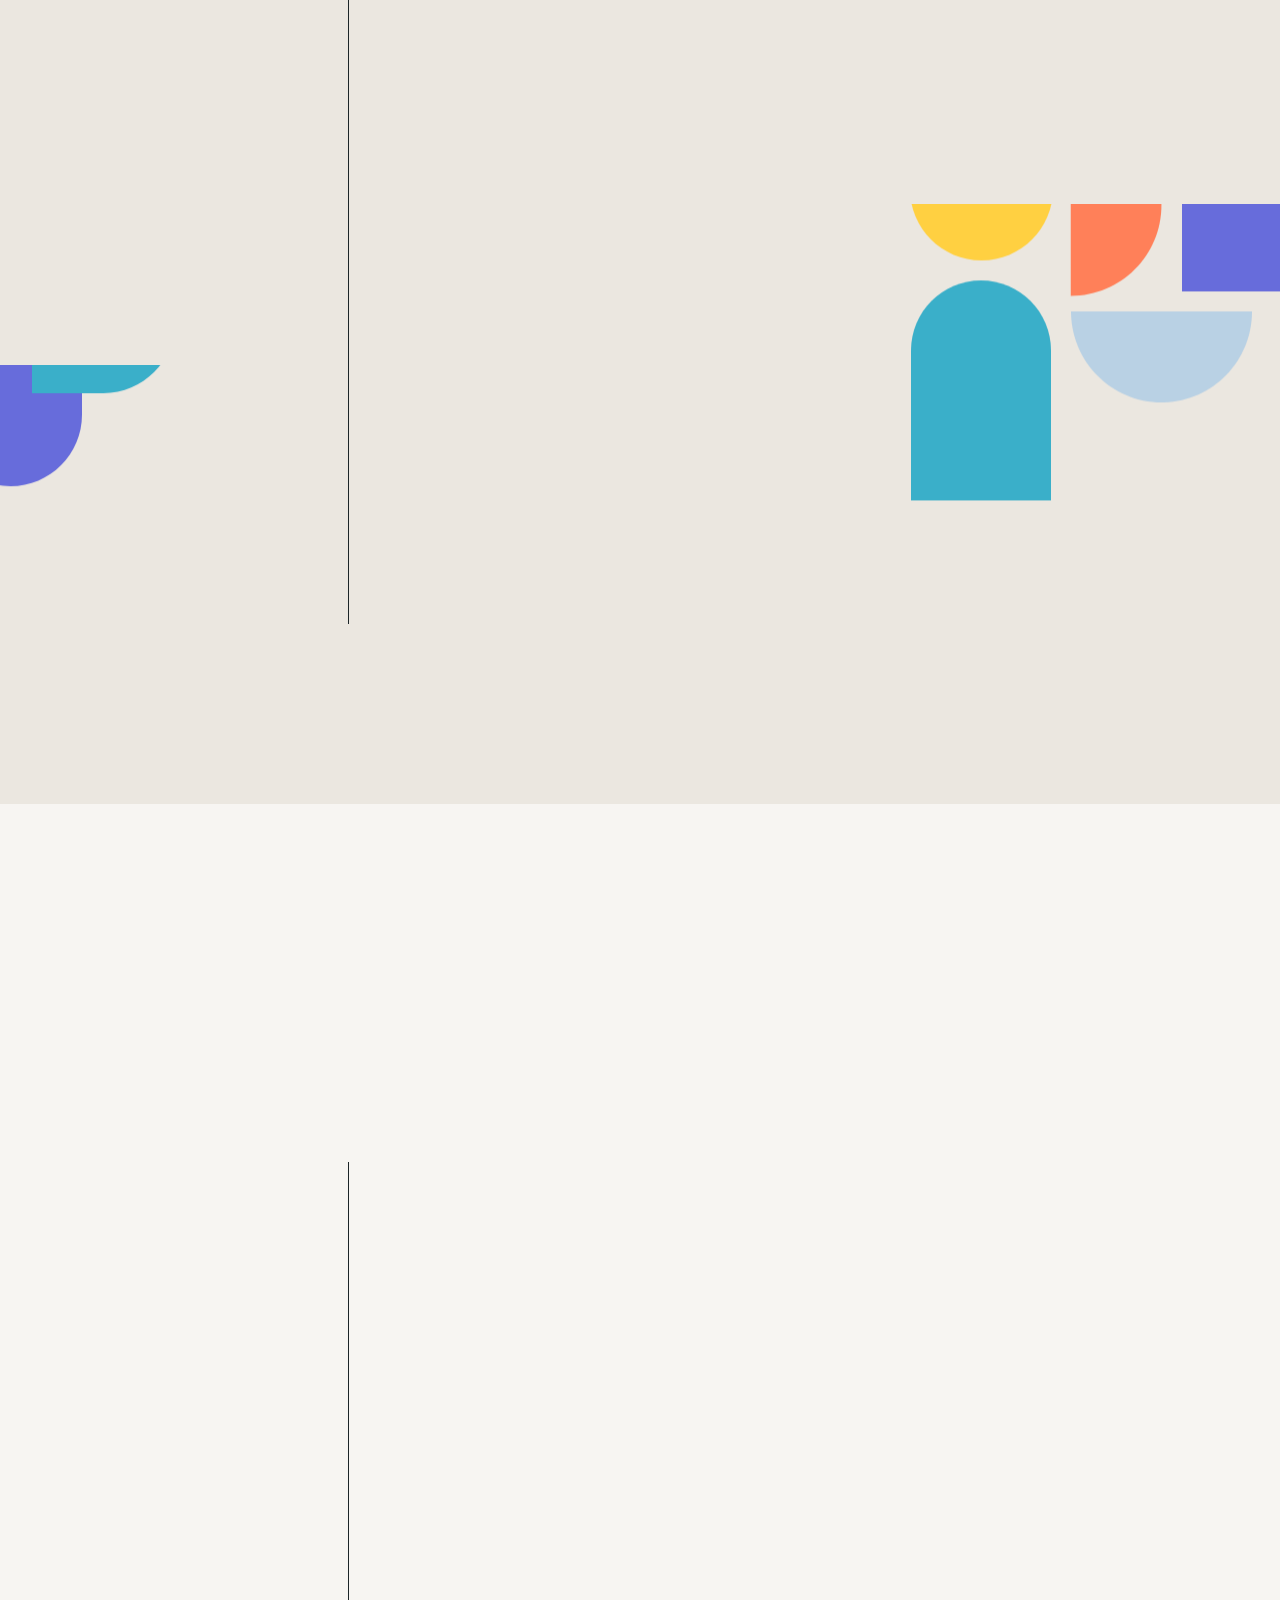
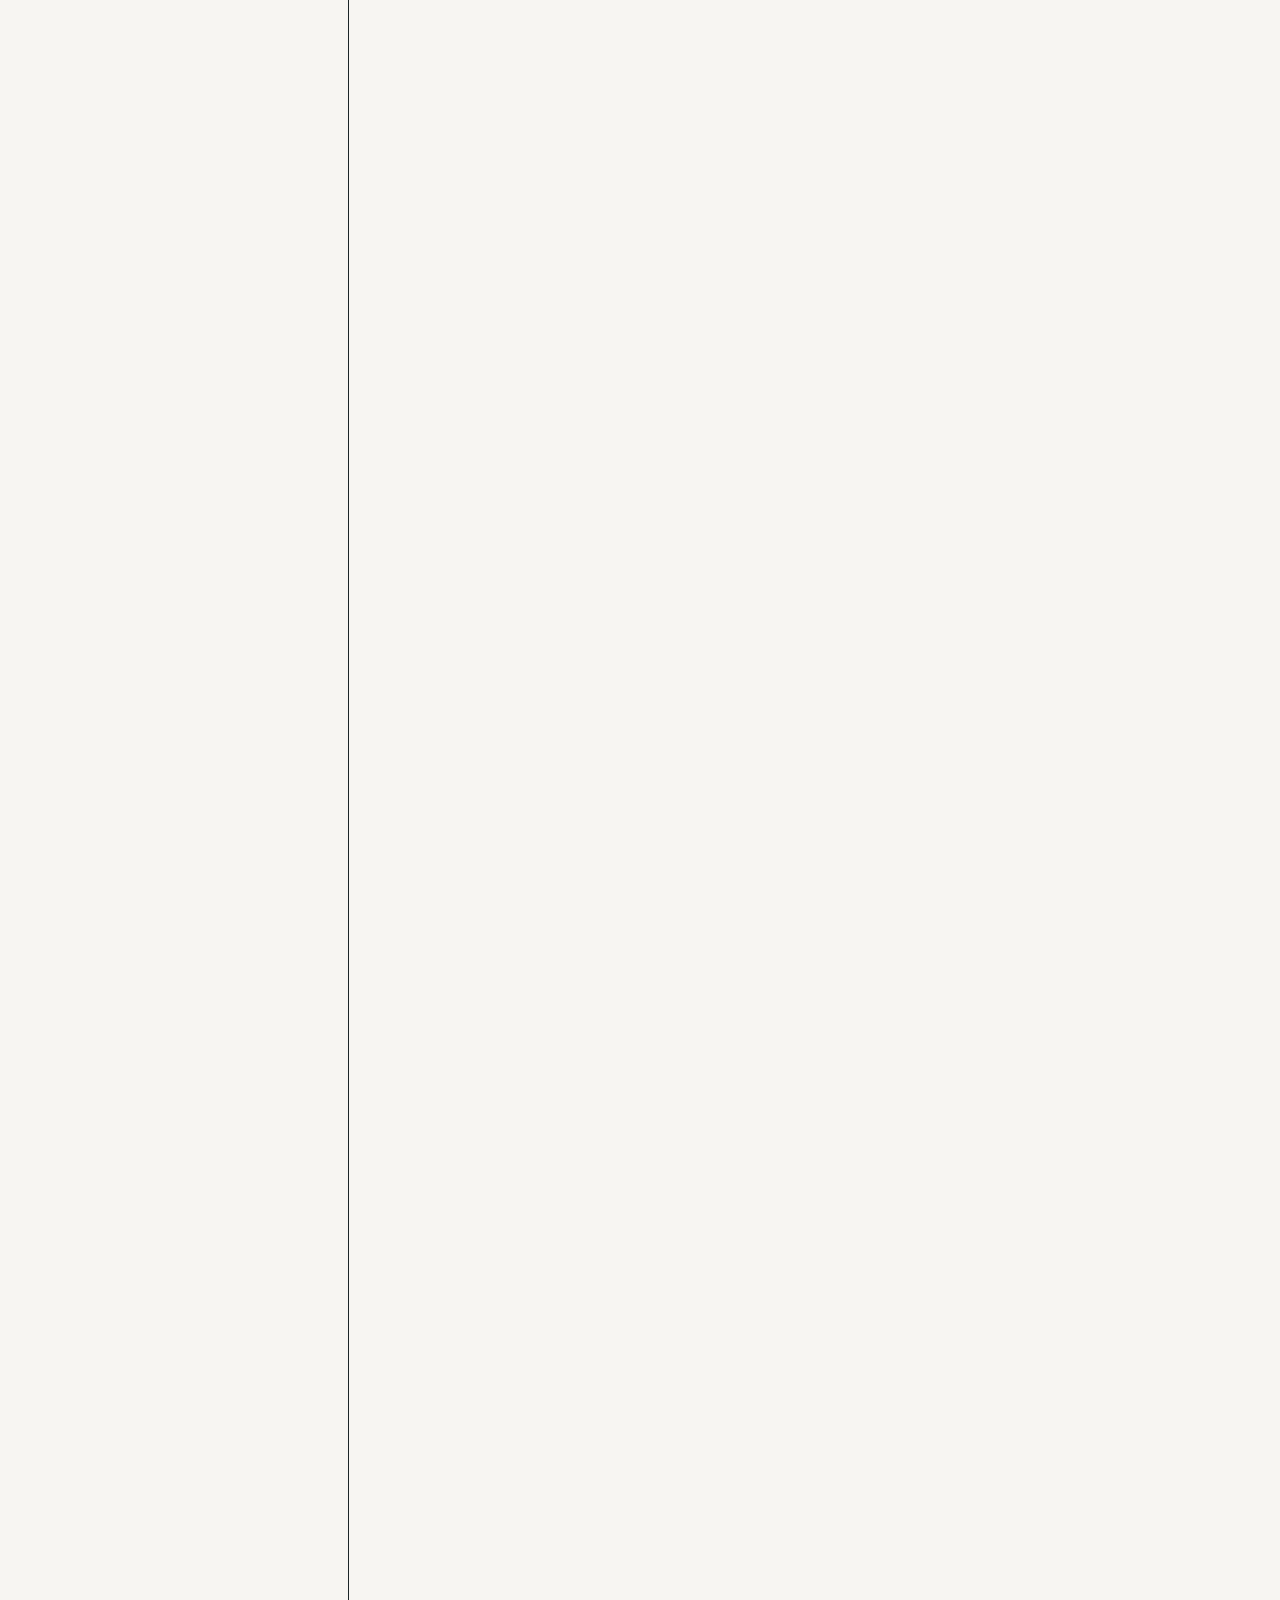
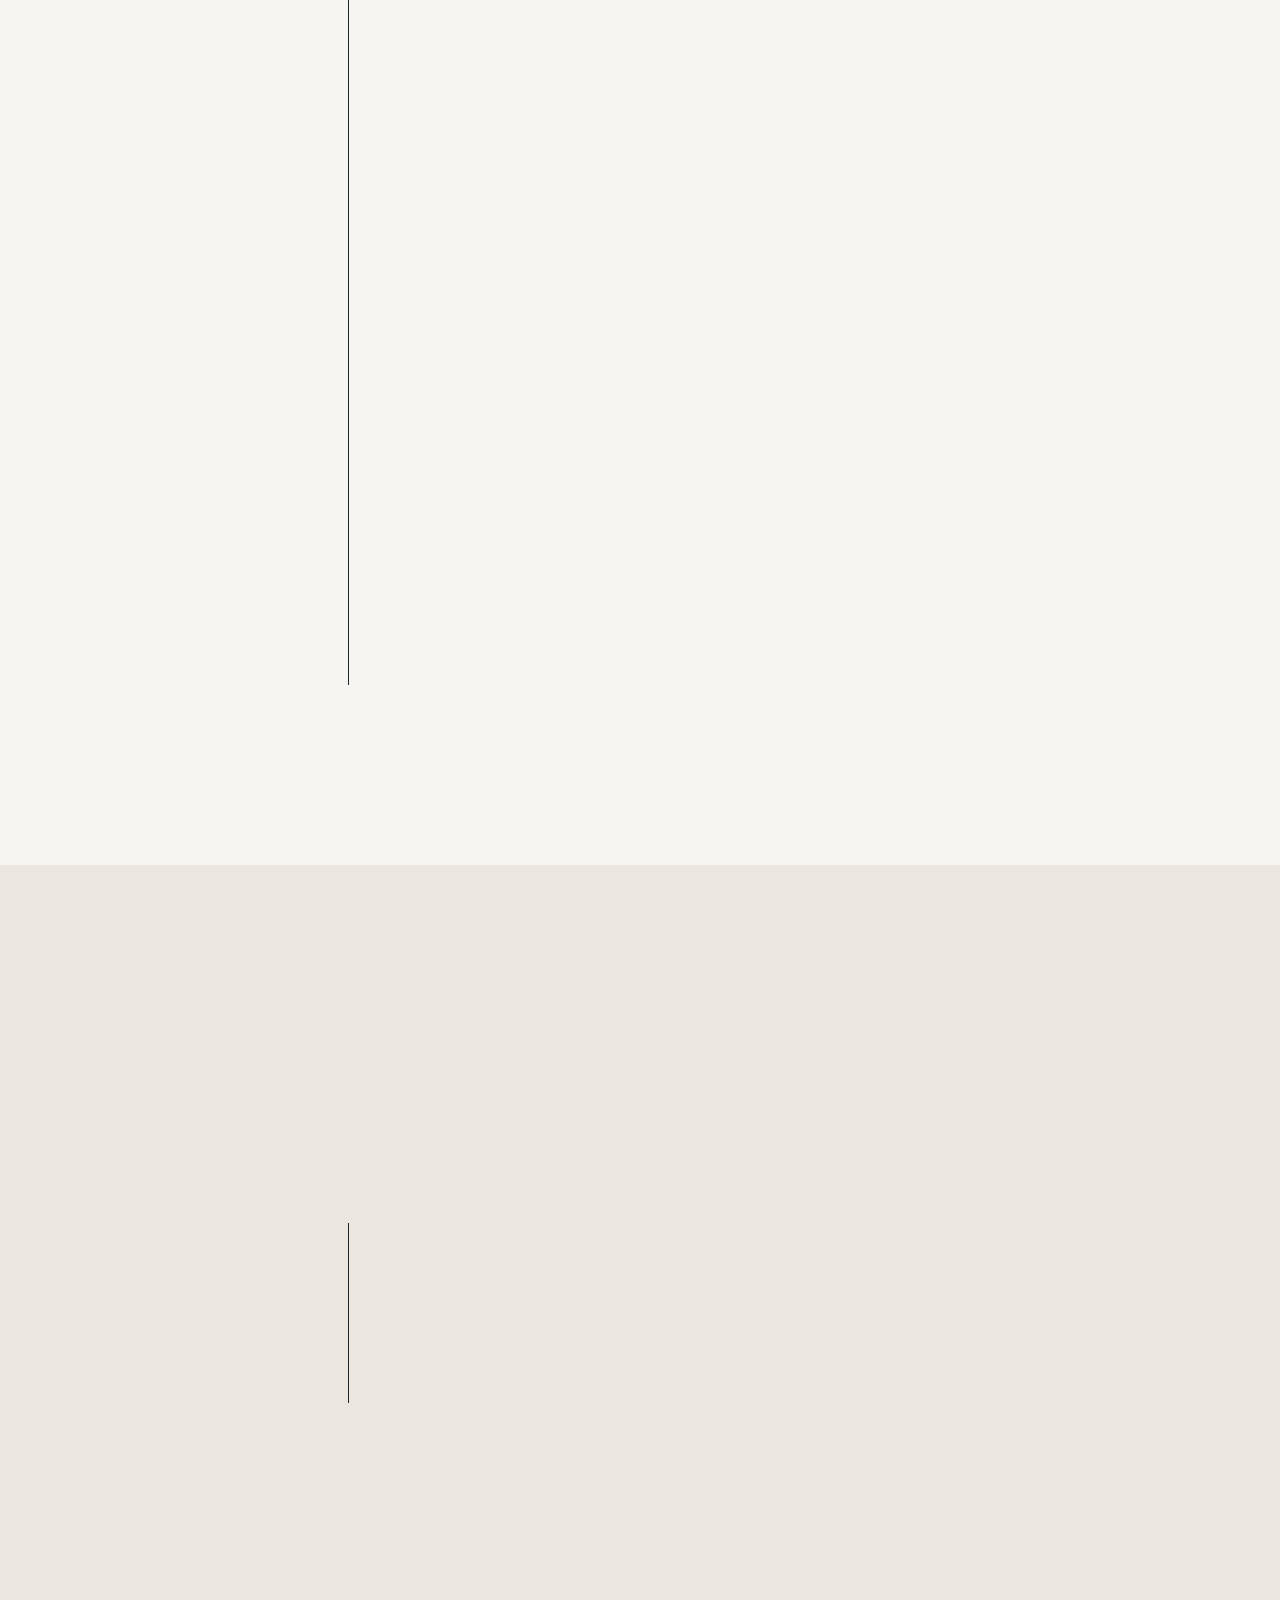
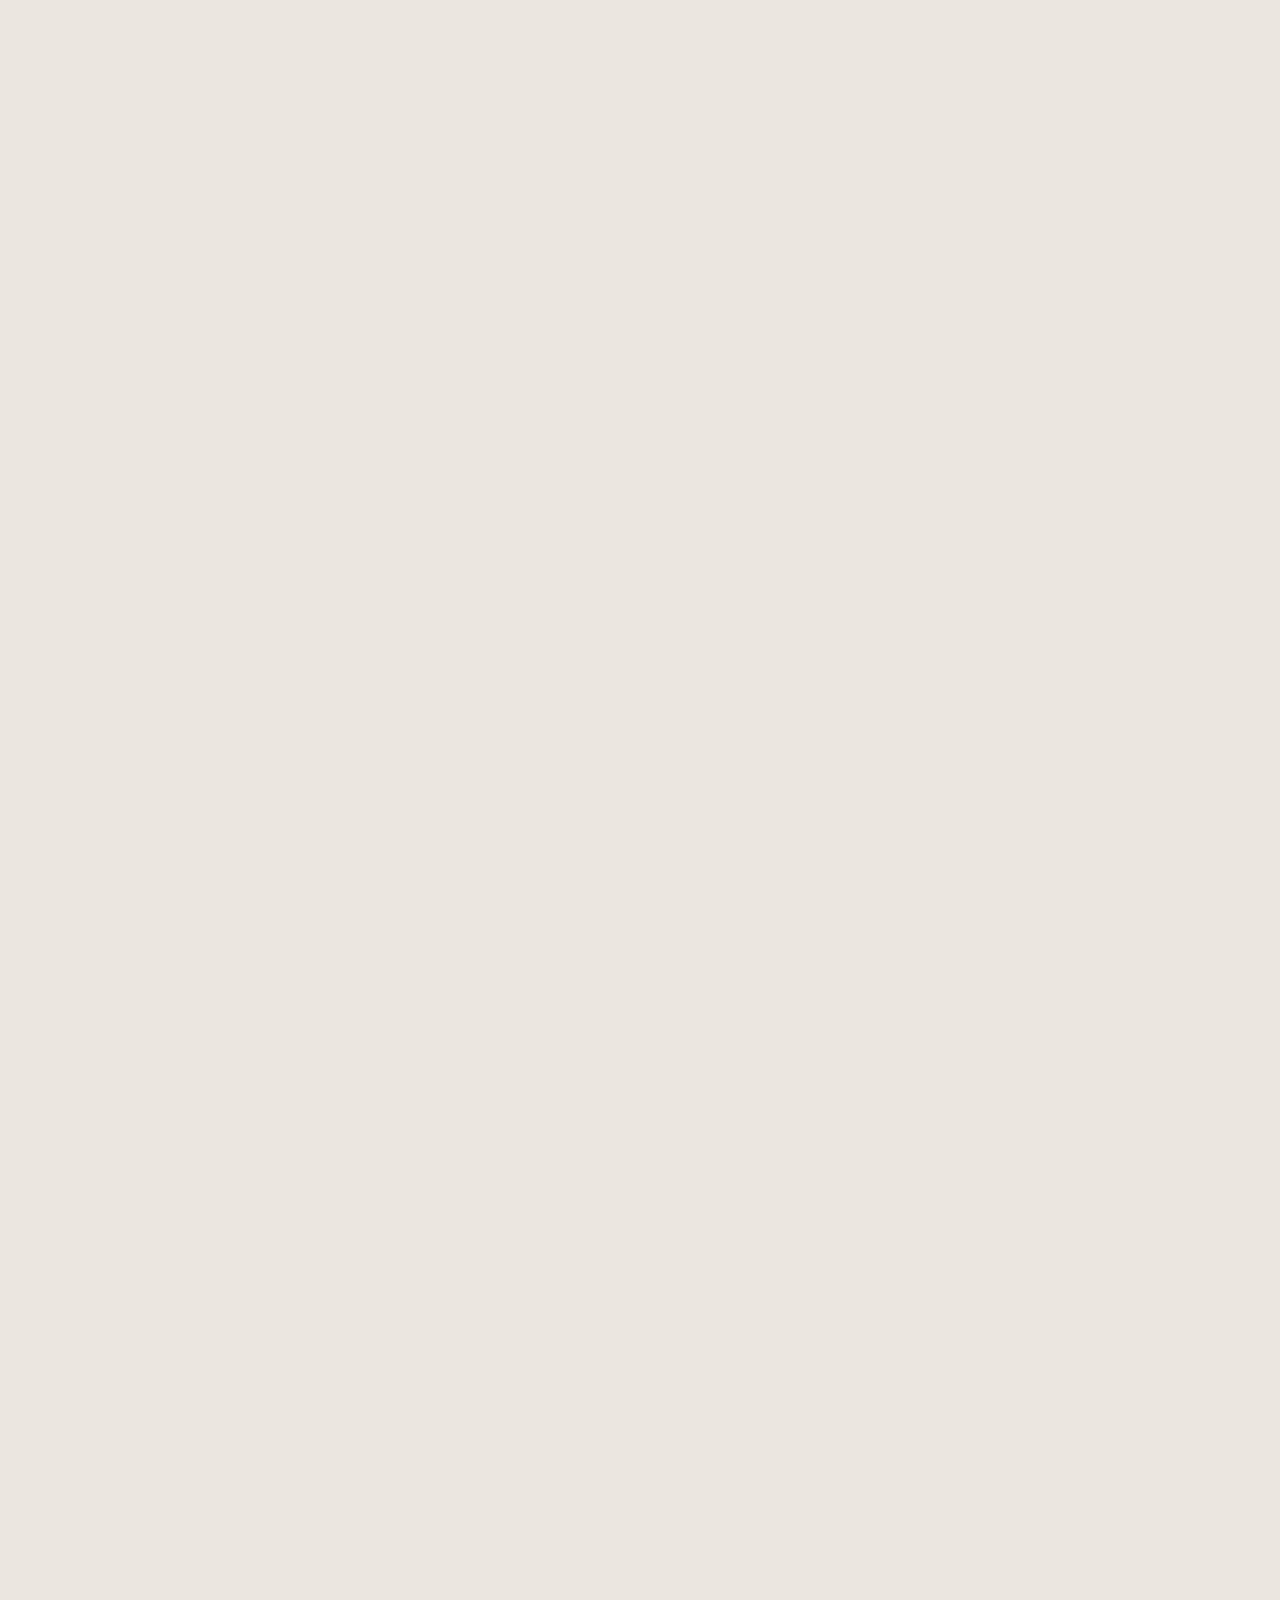
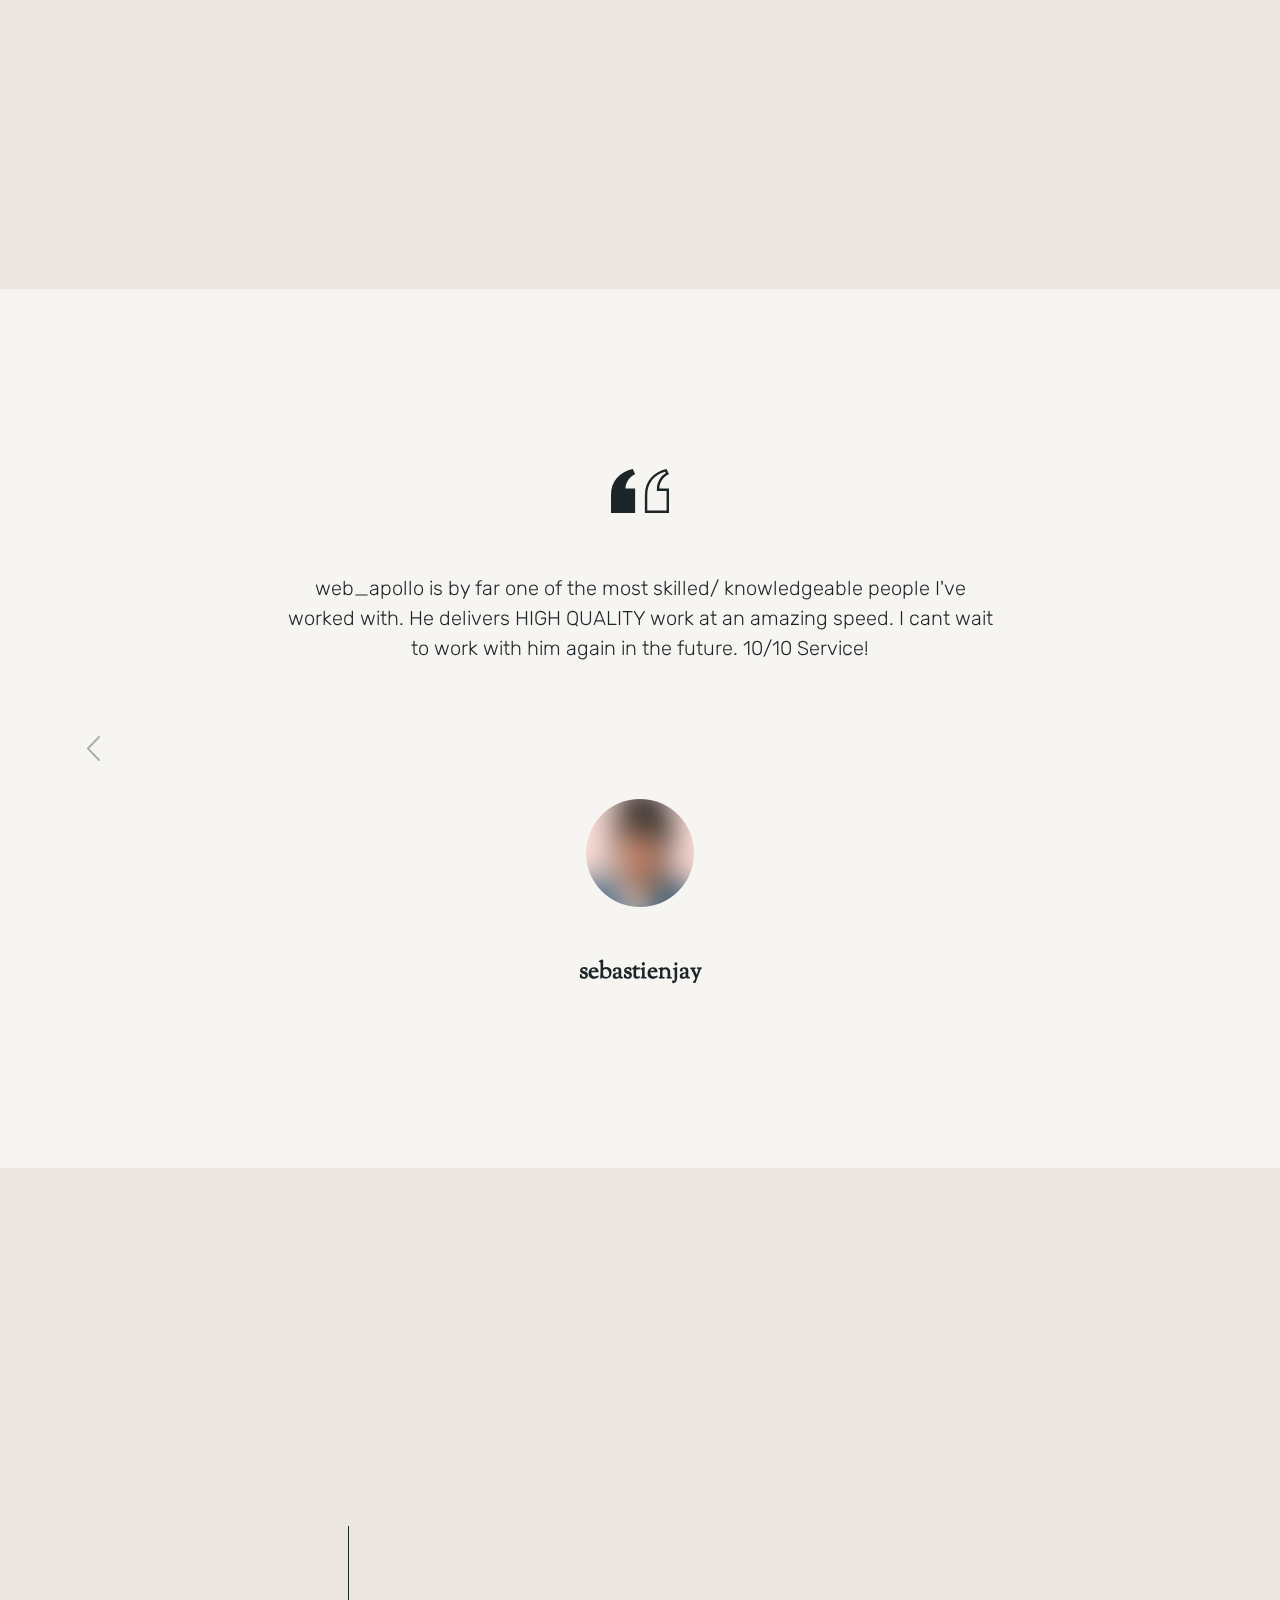
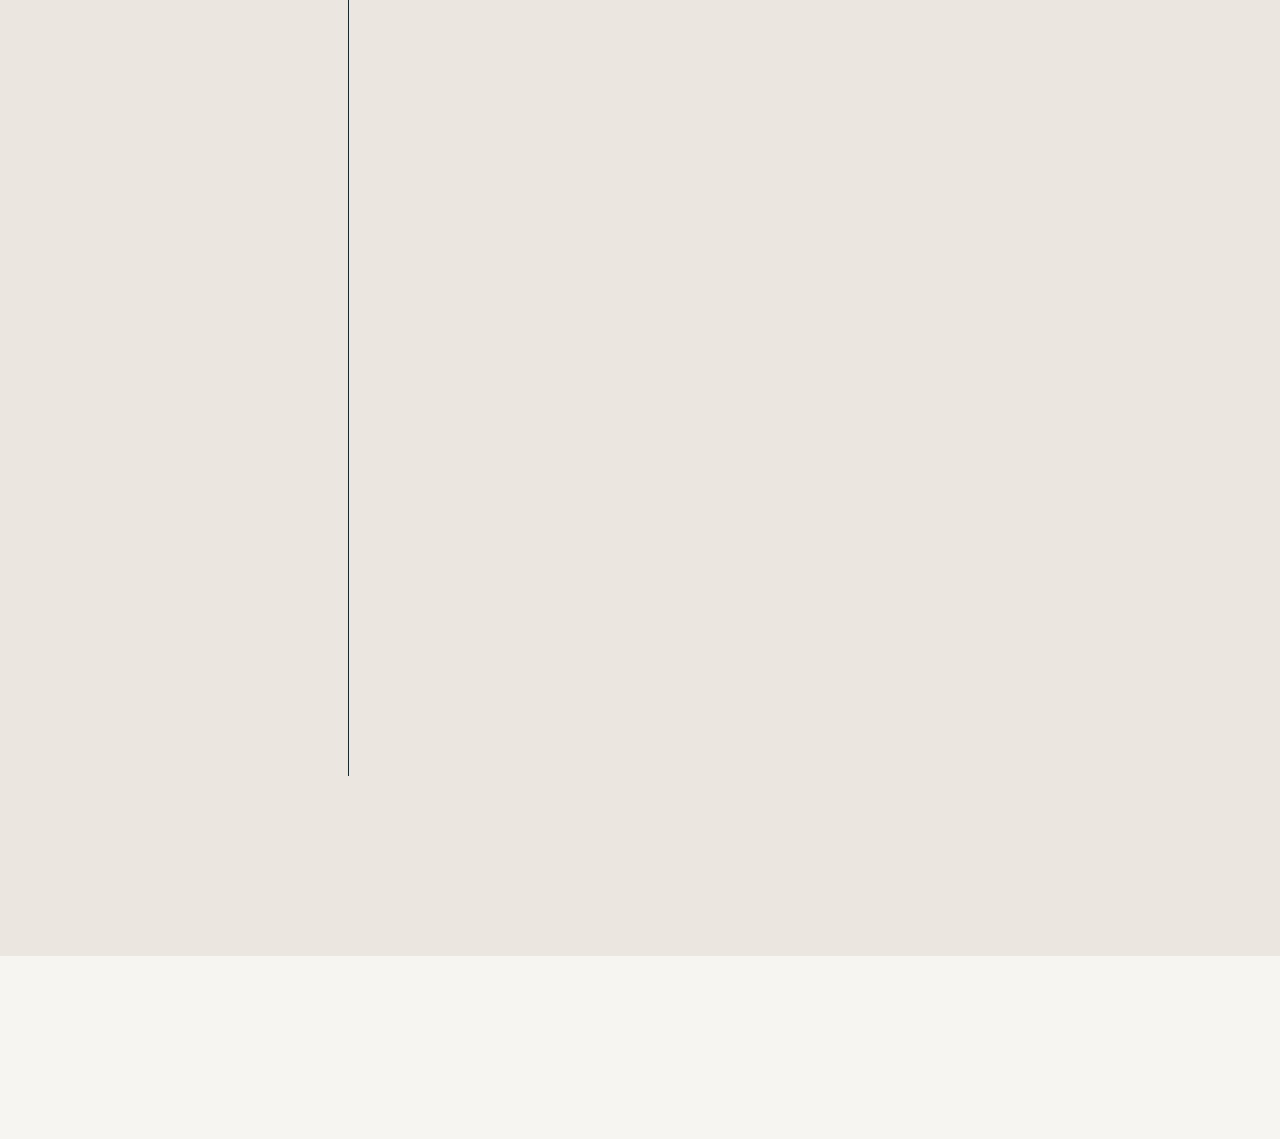
==== commit 56936d12: "change" ====
--- a/index.html
+++ b/index.html
@@ -9,6 +9,7 @@
     <meta name="Rafi Mahafid" content="true" />
     <meta name="author" content="Rafi Mahafid" />
     <meta property="og:image" content="assets/images/ober_logo.png" />
+    <meta property="og:description" content="Professional Software Engineer with 4 years of experience" />
 
 
     <!-- Fonts -->
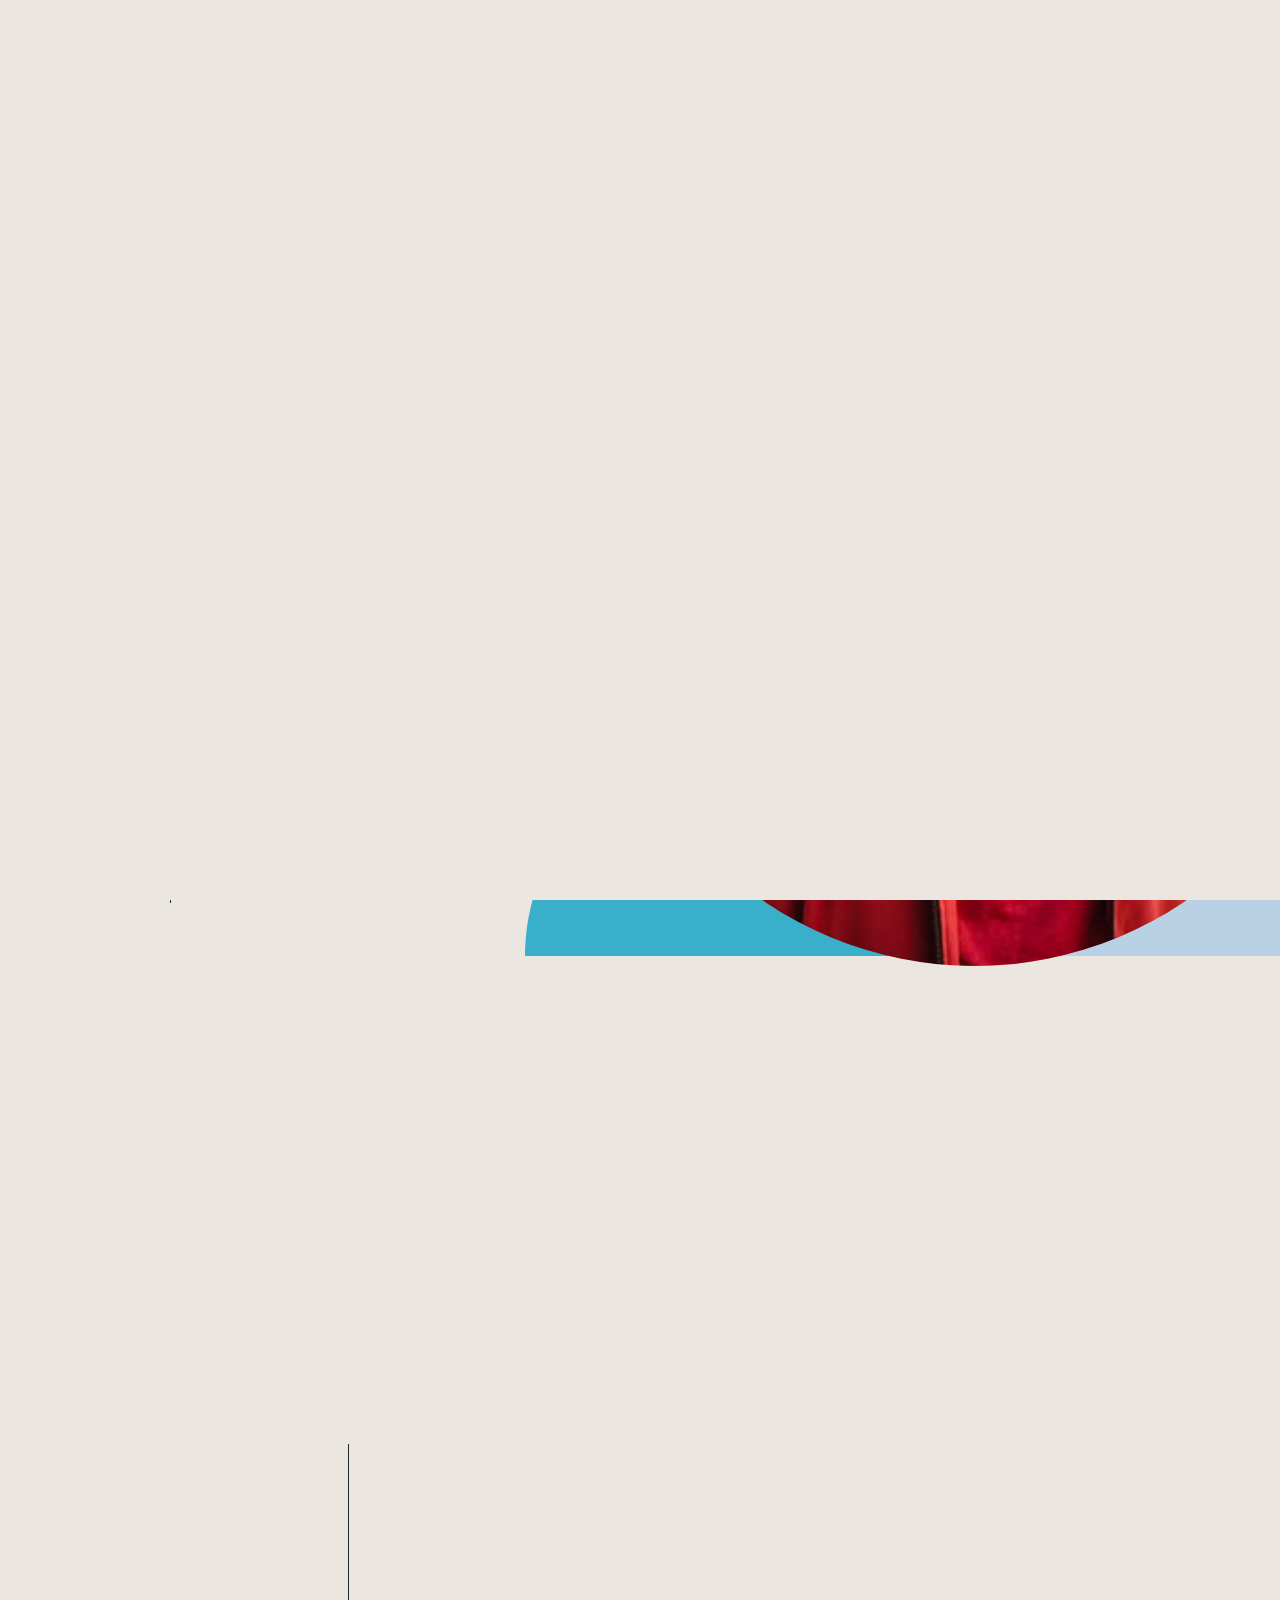
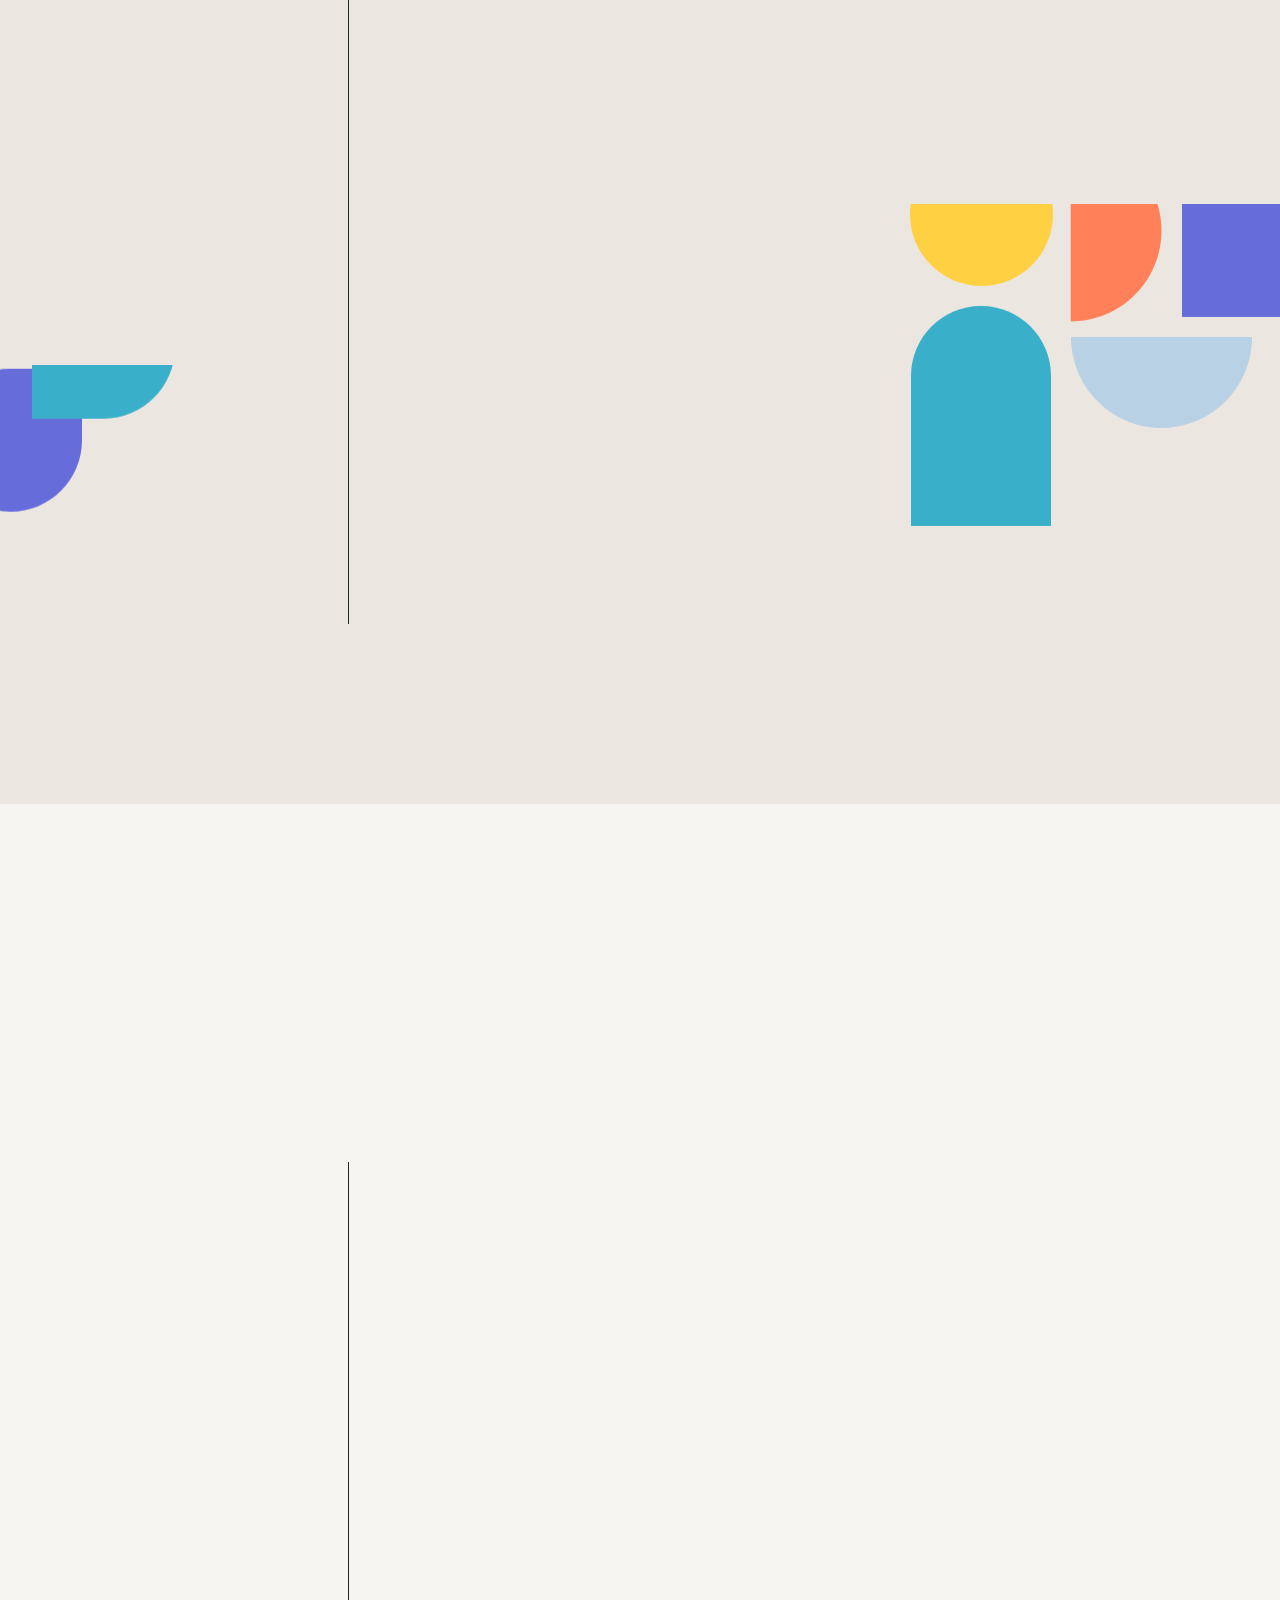
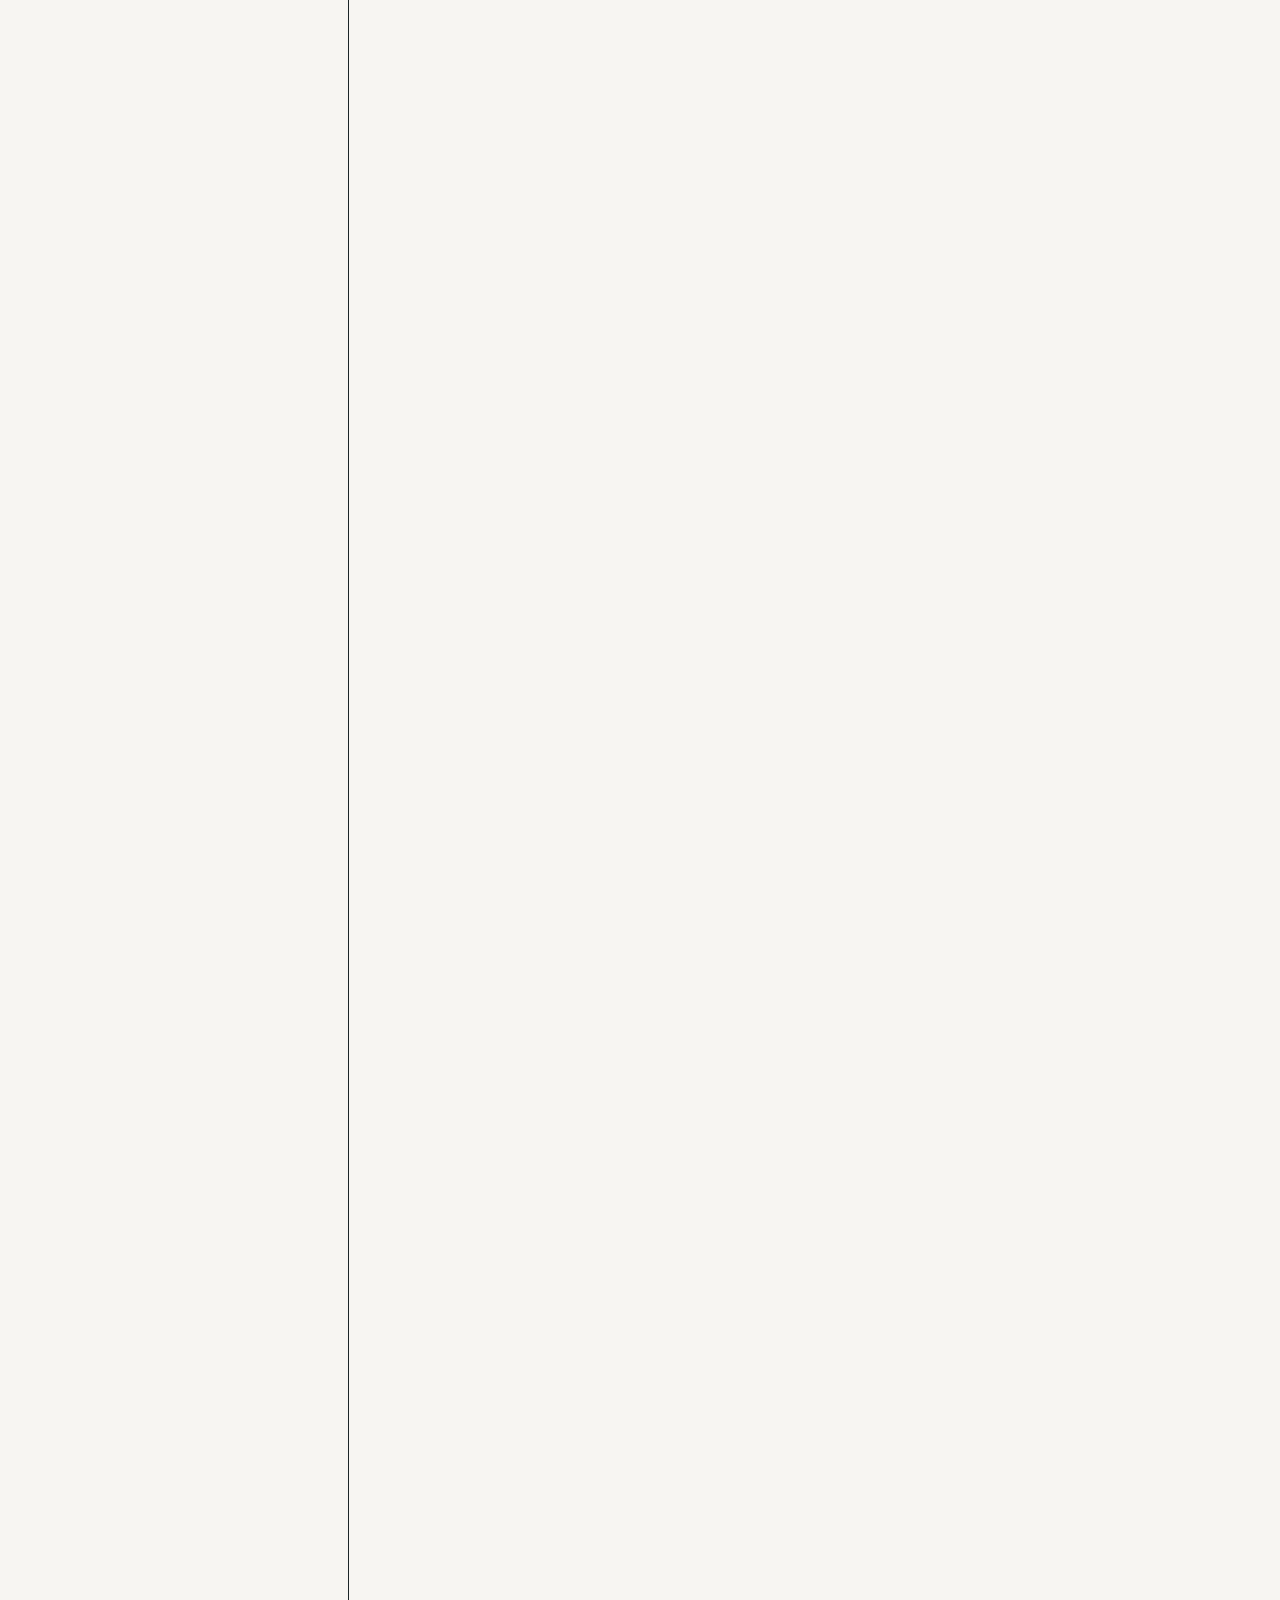
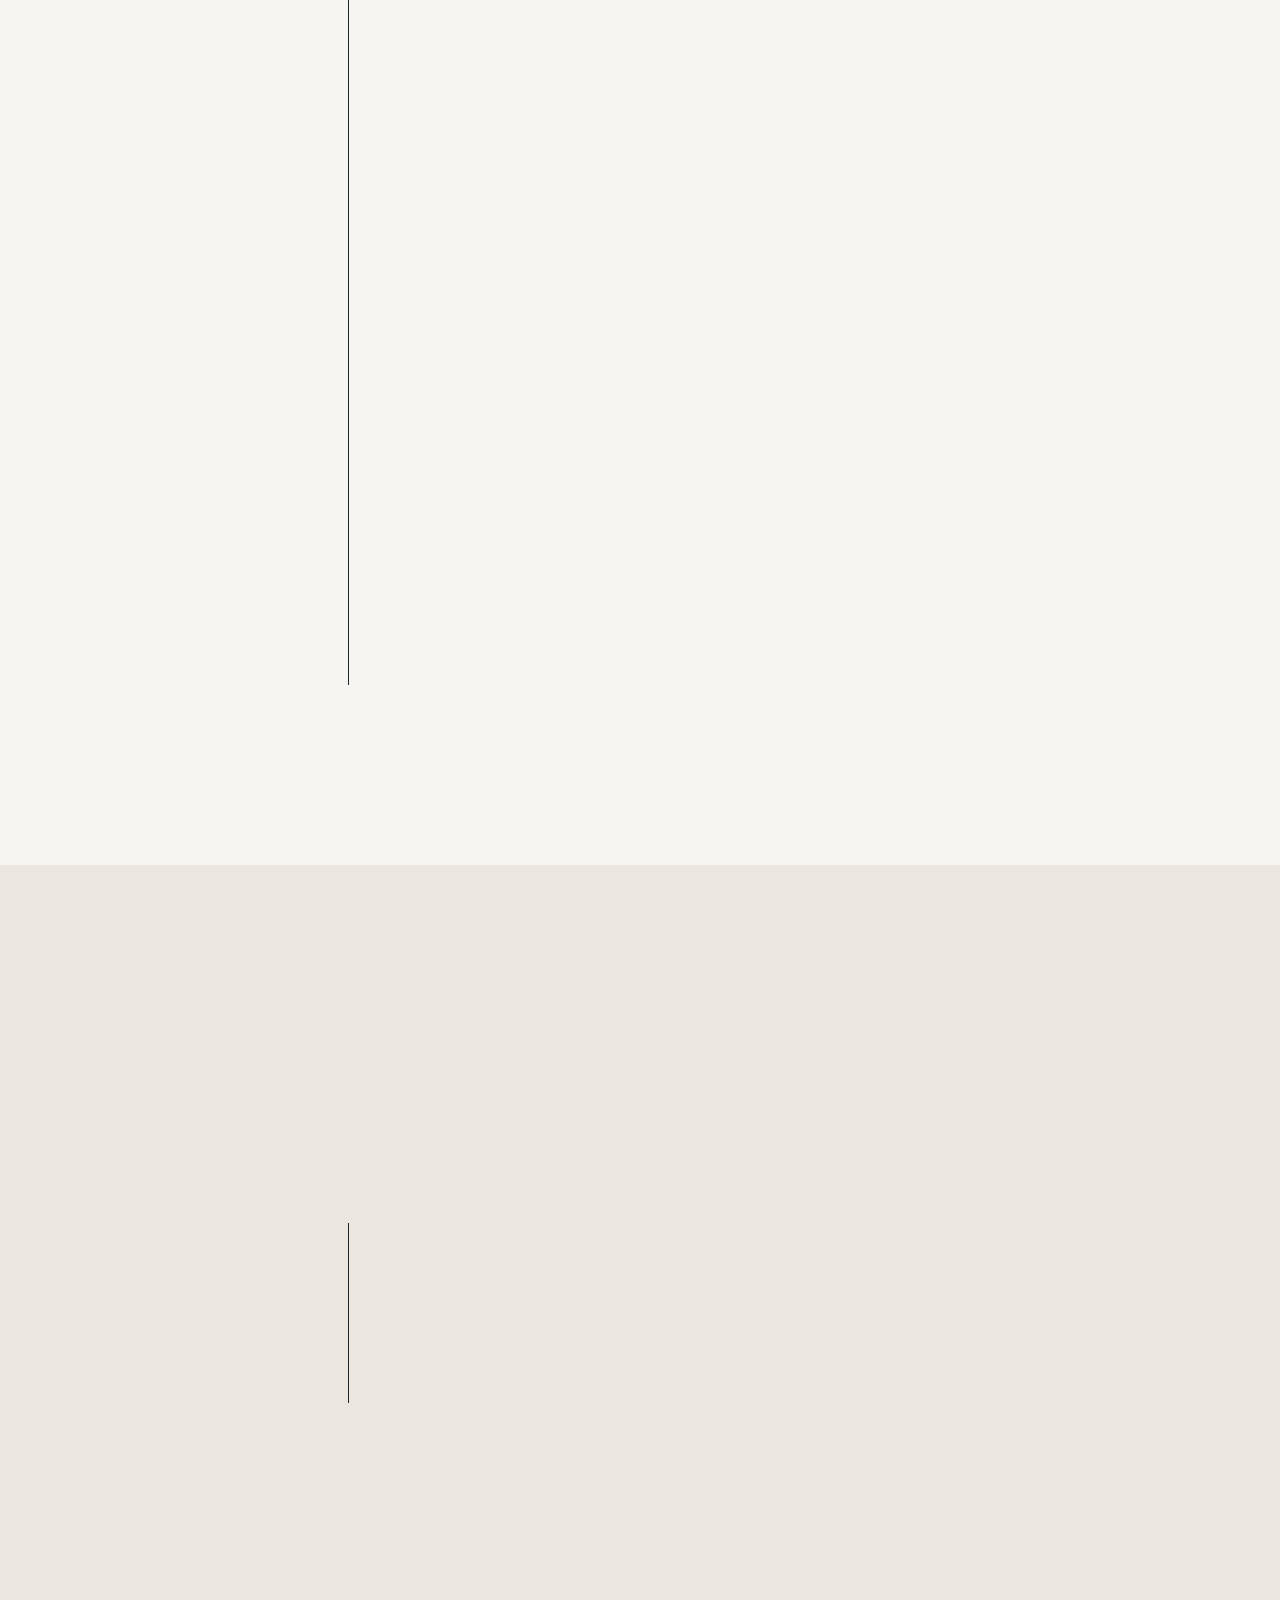
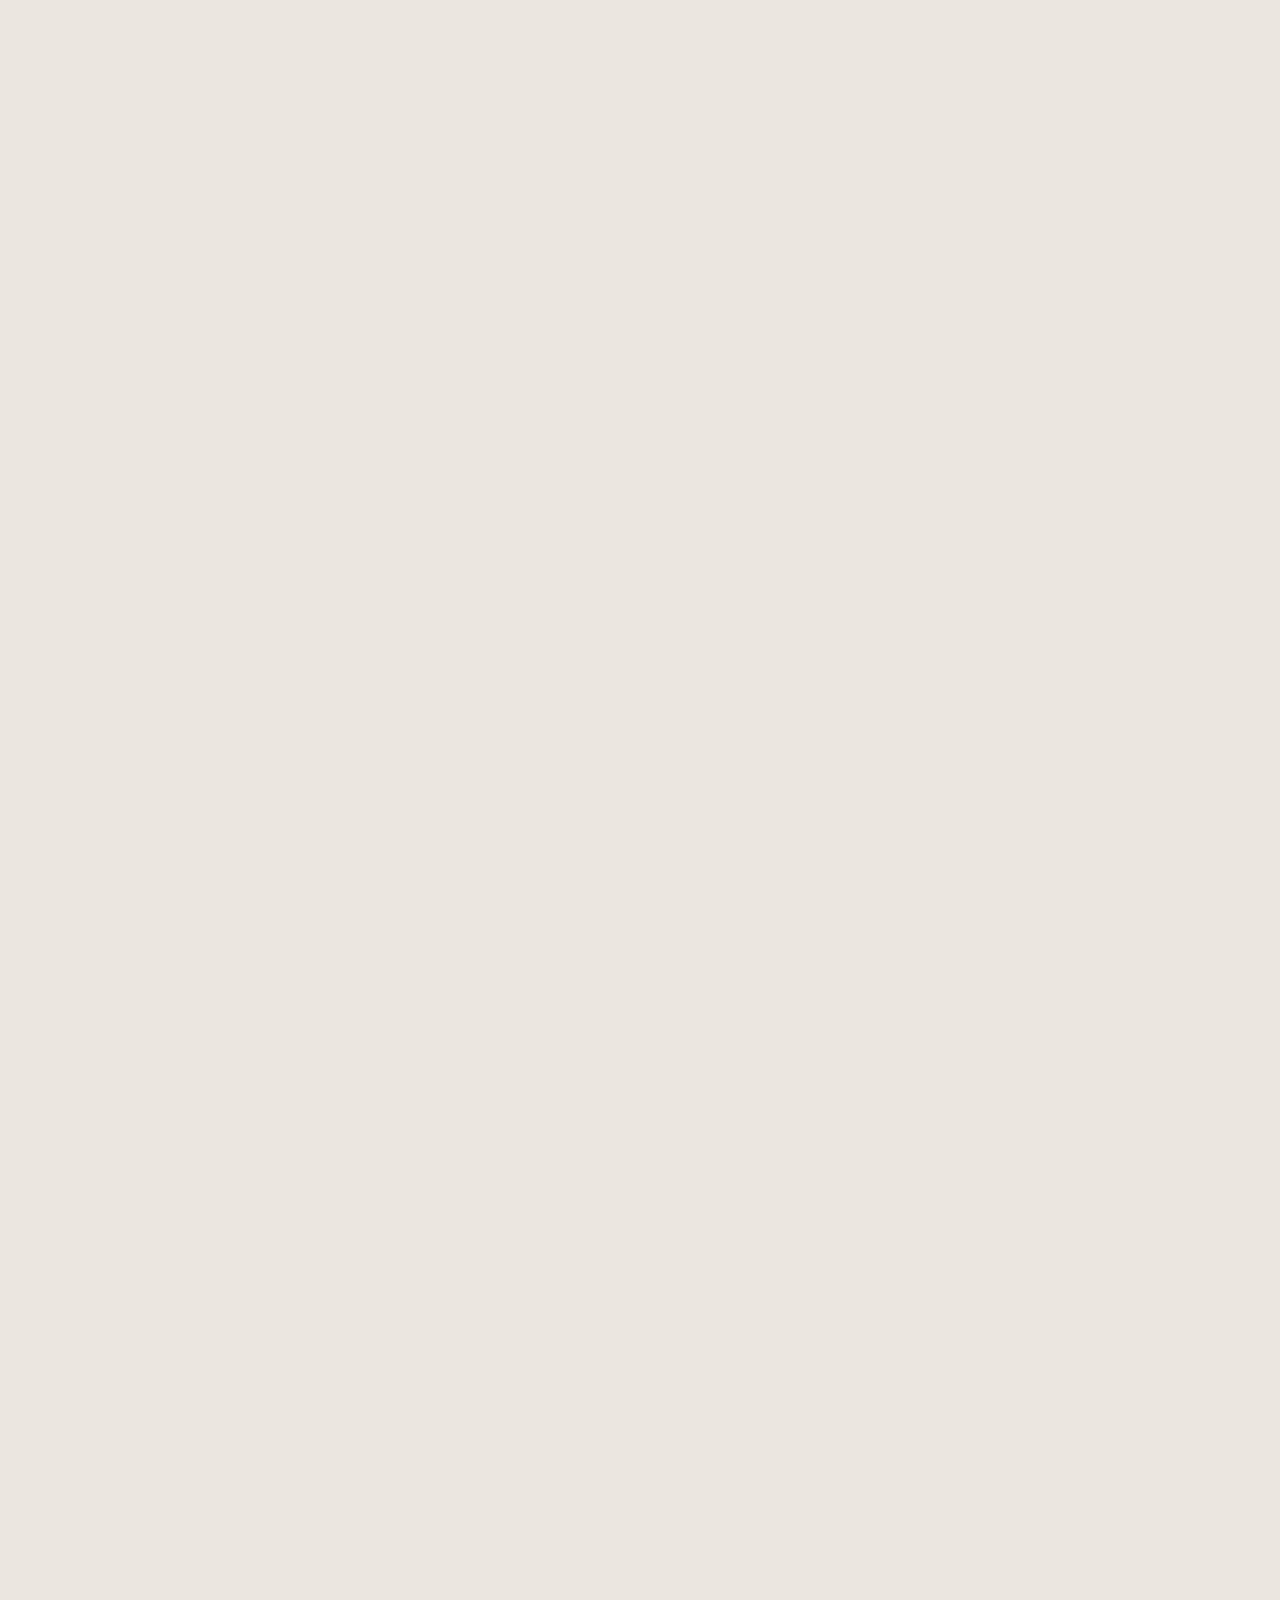
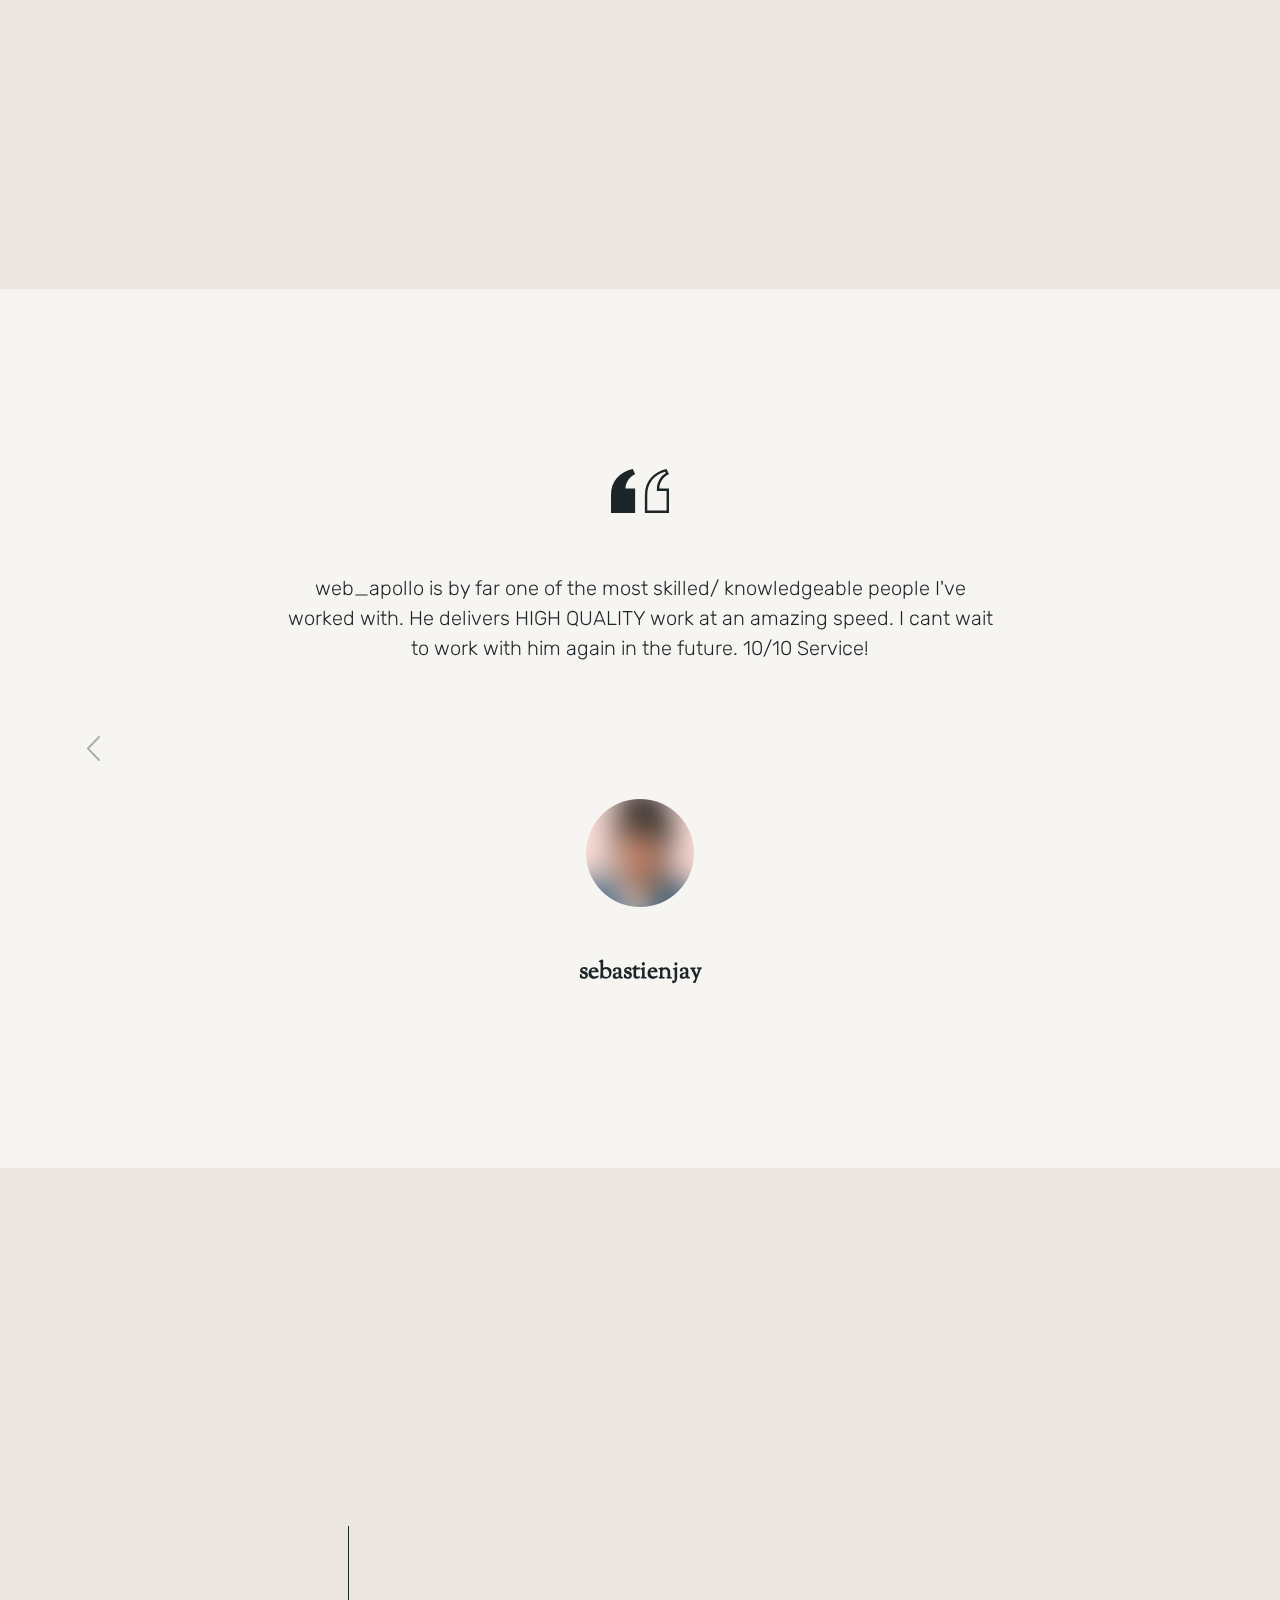
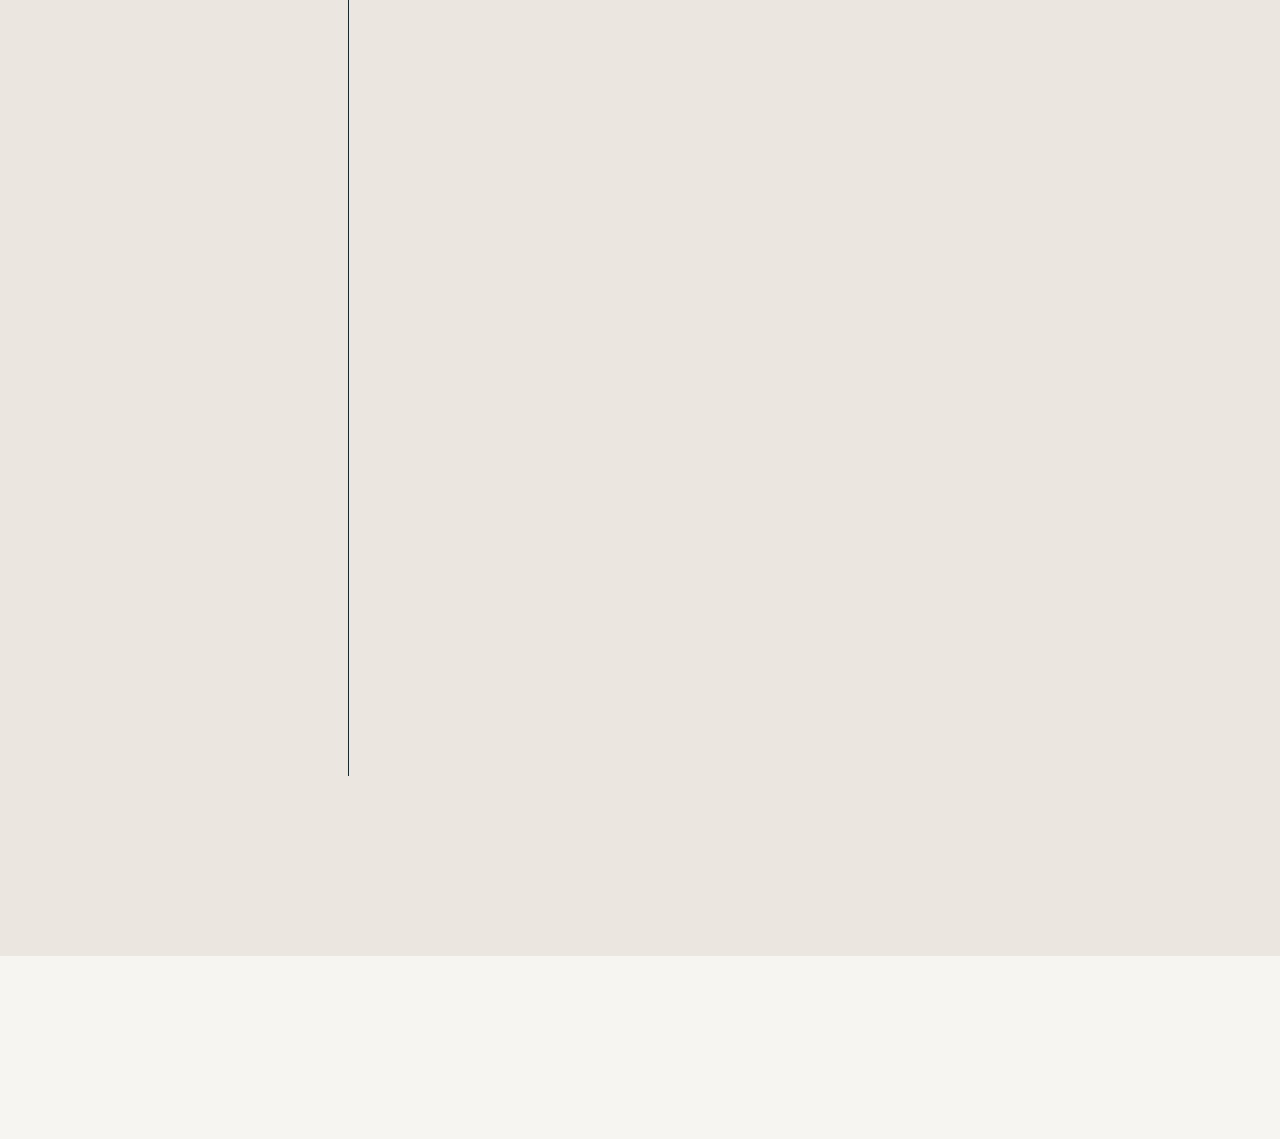
==== commit a09cce08: "up" ====
--- a/index.html
+++ b/index.html
@@ -8,7 +8,7 @@
     <meta name="viewport" content="width=device-width, initial-scale=1" />
     <meta name="Rafi Mahafid" content="true" />
     <meta name="author" content="Rafi Mahafid" />
-    <meta property="og:image" content="assets/images/ober_logo.png" />
+    <meta property="og:image" content="https://maestro-apollo.github.io/profile/assets/images/ober_logo.png" />
     <meta property="og:description" content="Professional Software Engineer with 4 years of experience" />
 
 
@@ -29,8 +29,8 @@
 
 
     <!-- Favicon -->
-    <link rel="shortcut icon" href="assets/images/ober_logo.png" type="image/x-icon" />
-    <link rel="icon" href="assets/images/ober_logo.png" type="image/x-icon" />
+    <link rel="shortcut icon" href="assets/images/ober_logo_gI3_icon.ico" type="image/x-icon" />
+    <link rel="icon" href="assets/images/ober_logo_gI3_icon.ico" type="image/x-icon" />
 </head>
 
 <body class="home page light-skin">
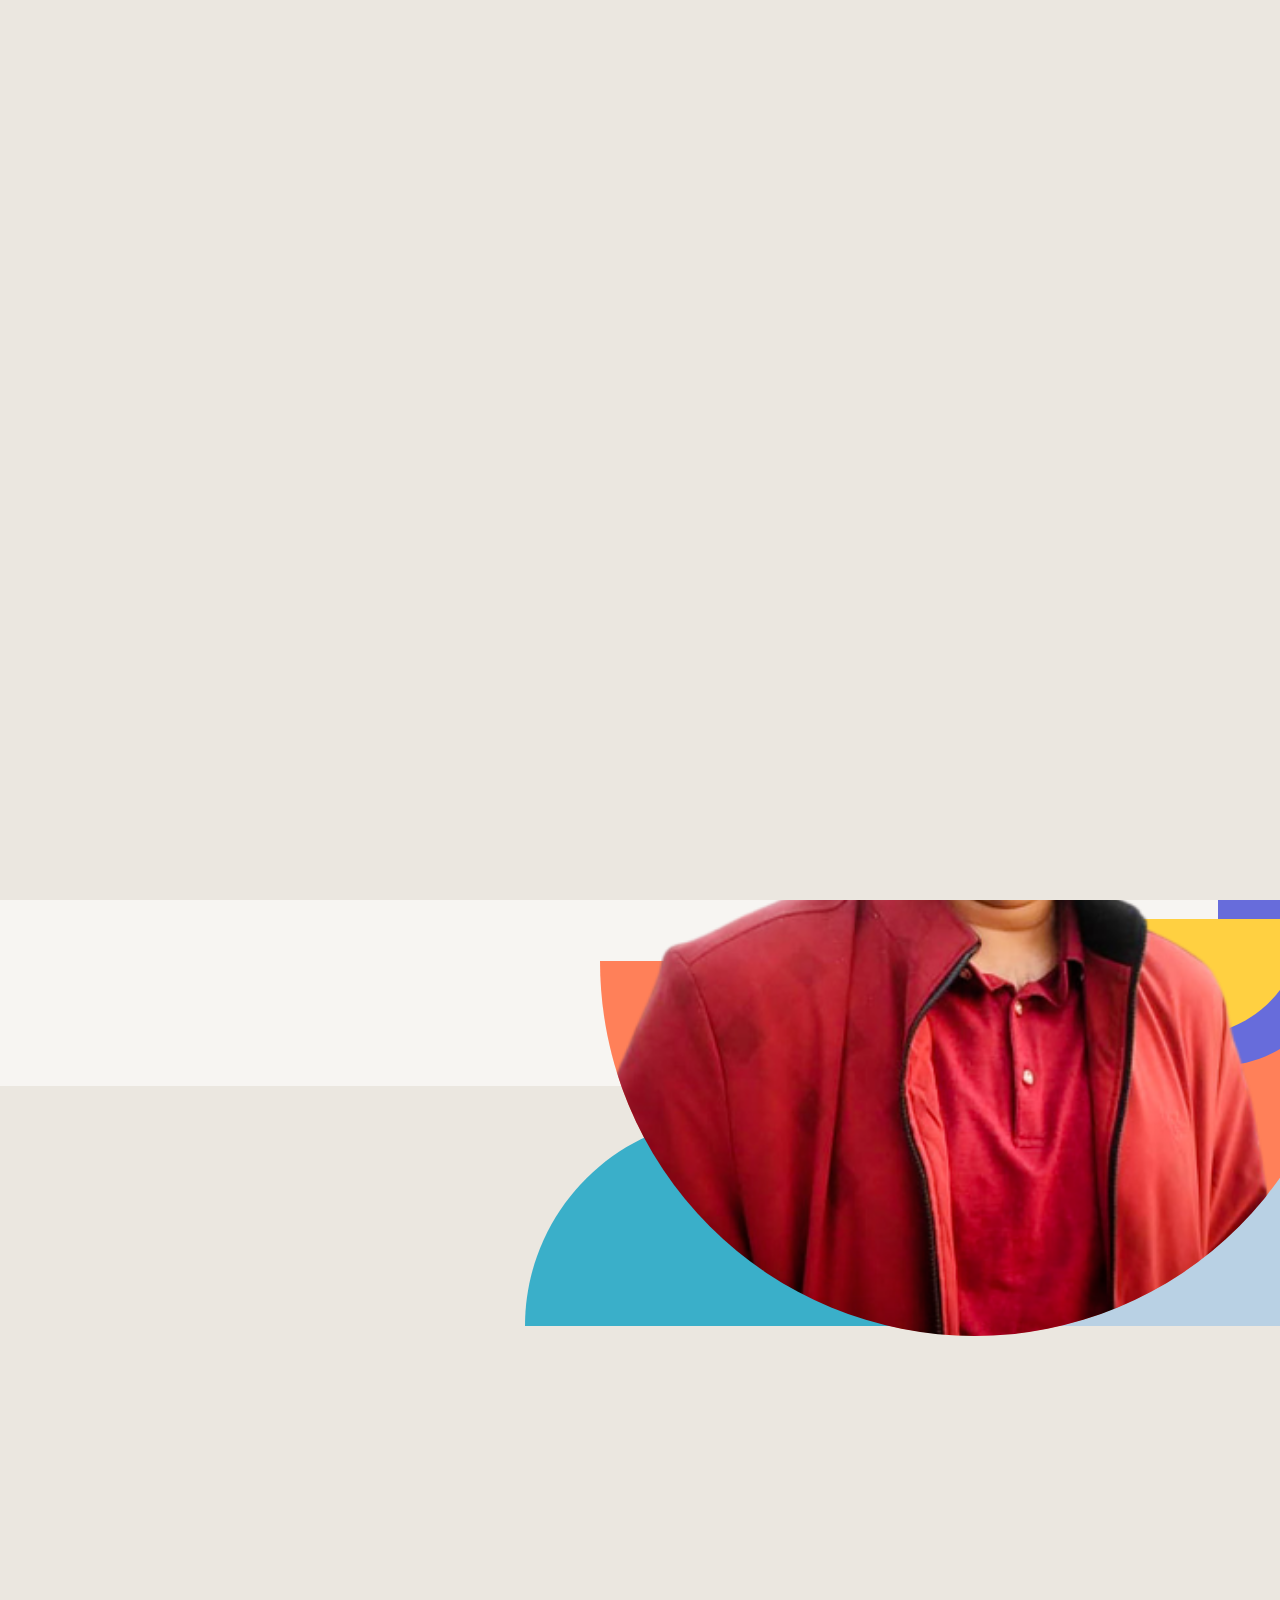
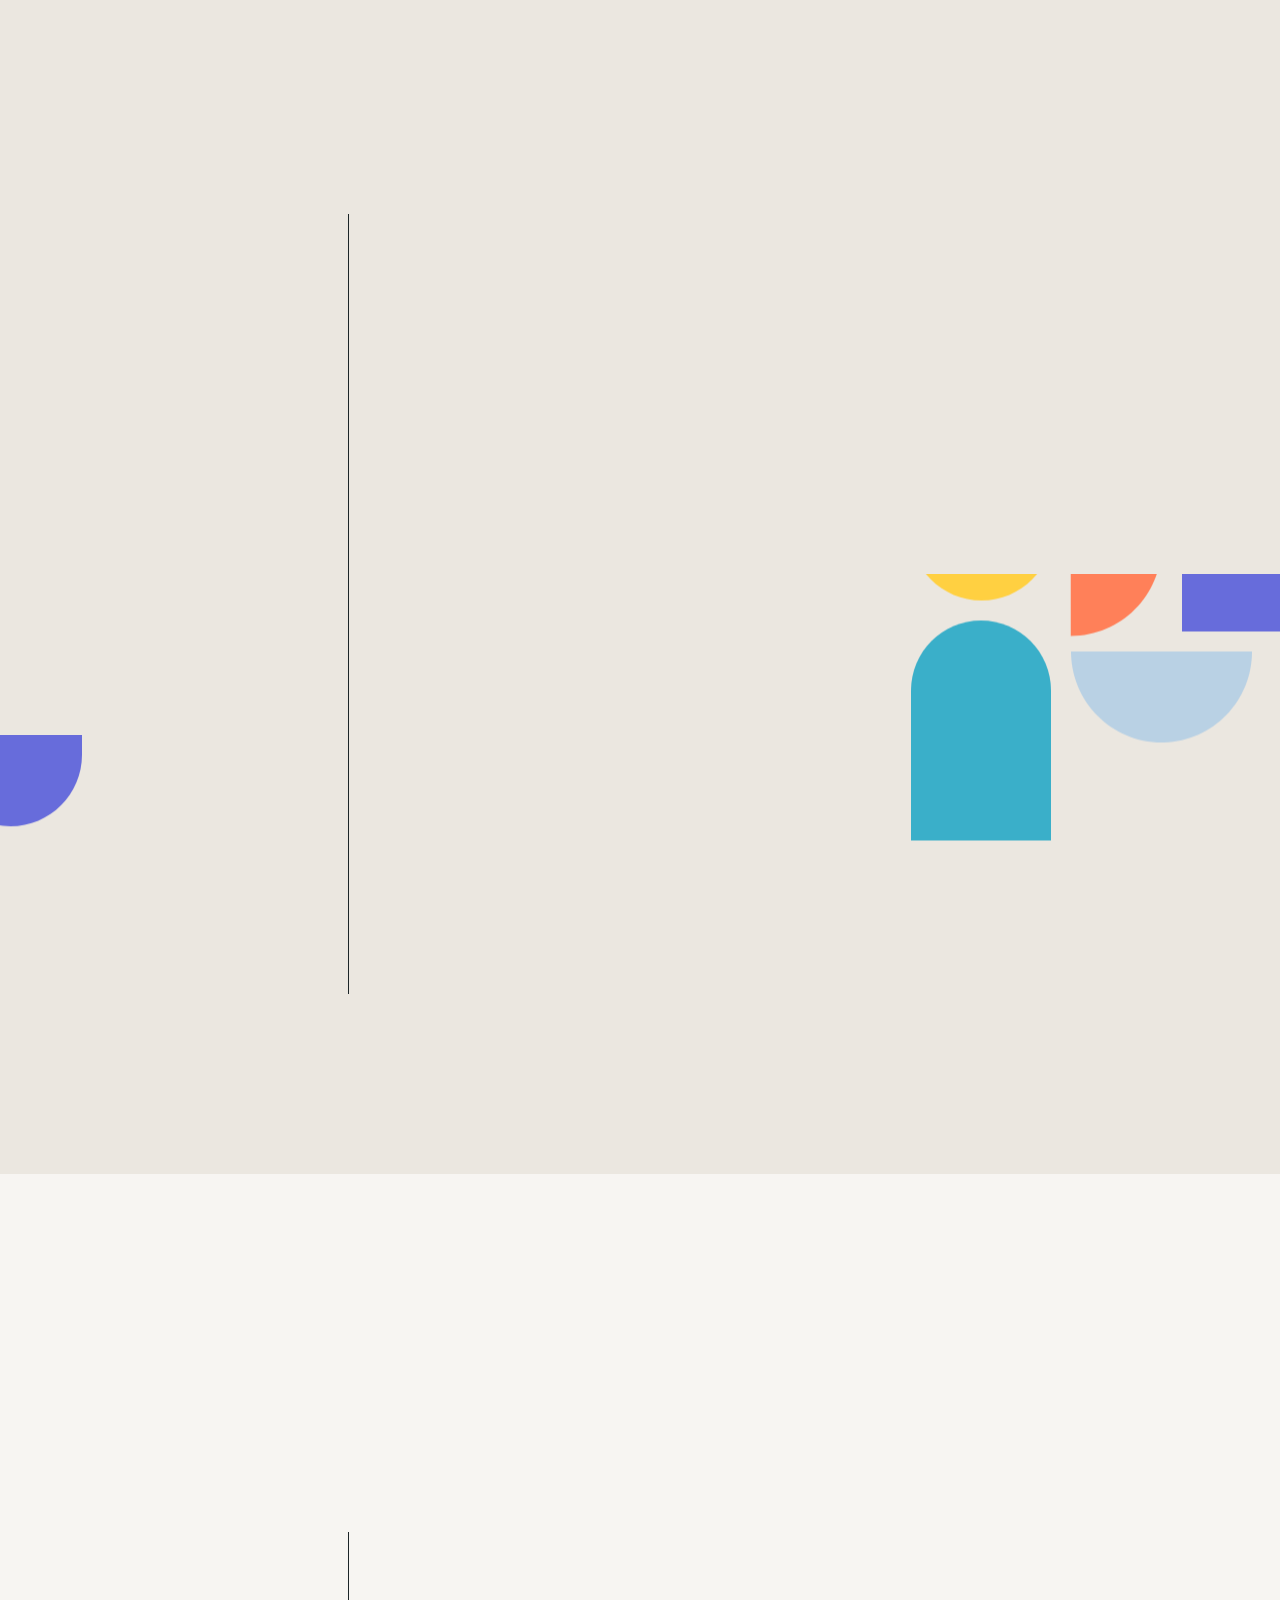
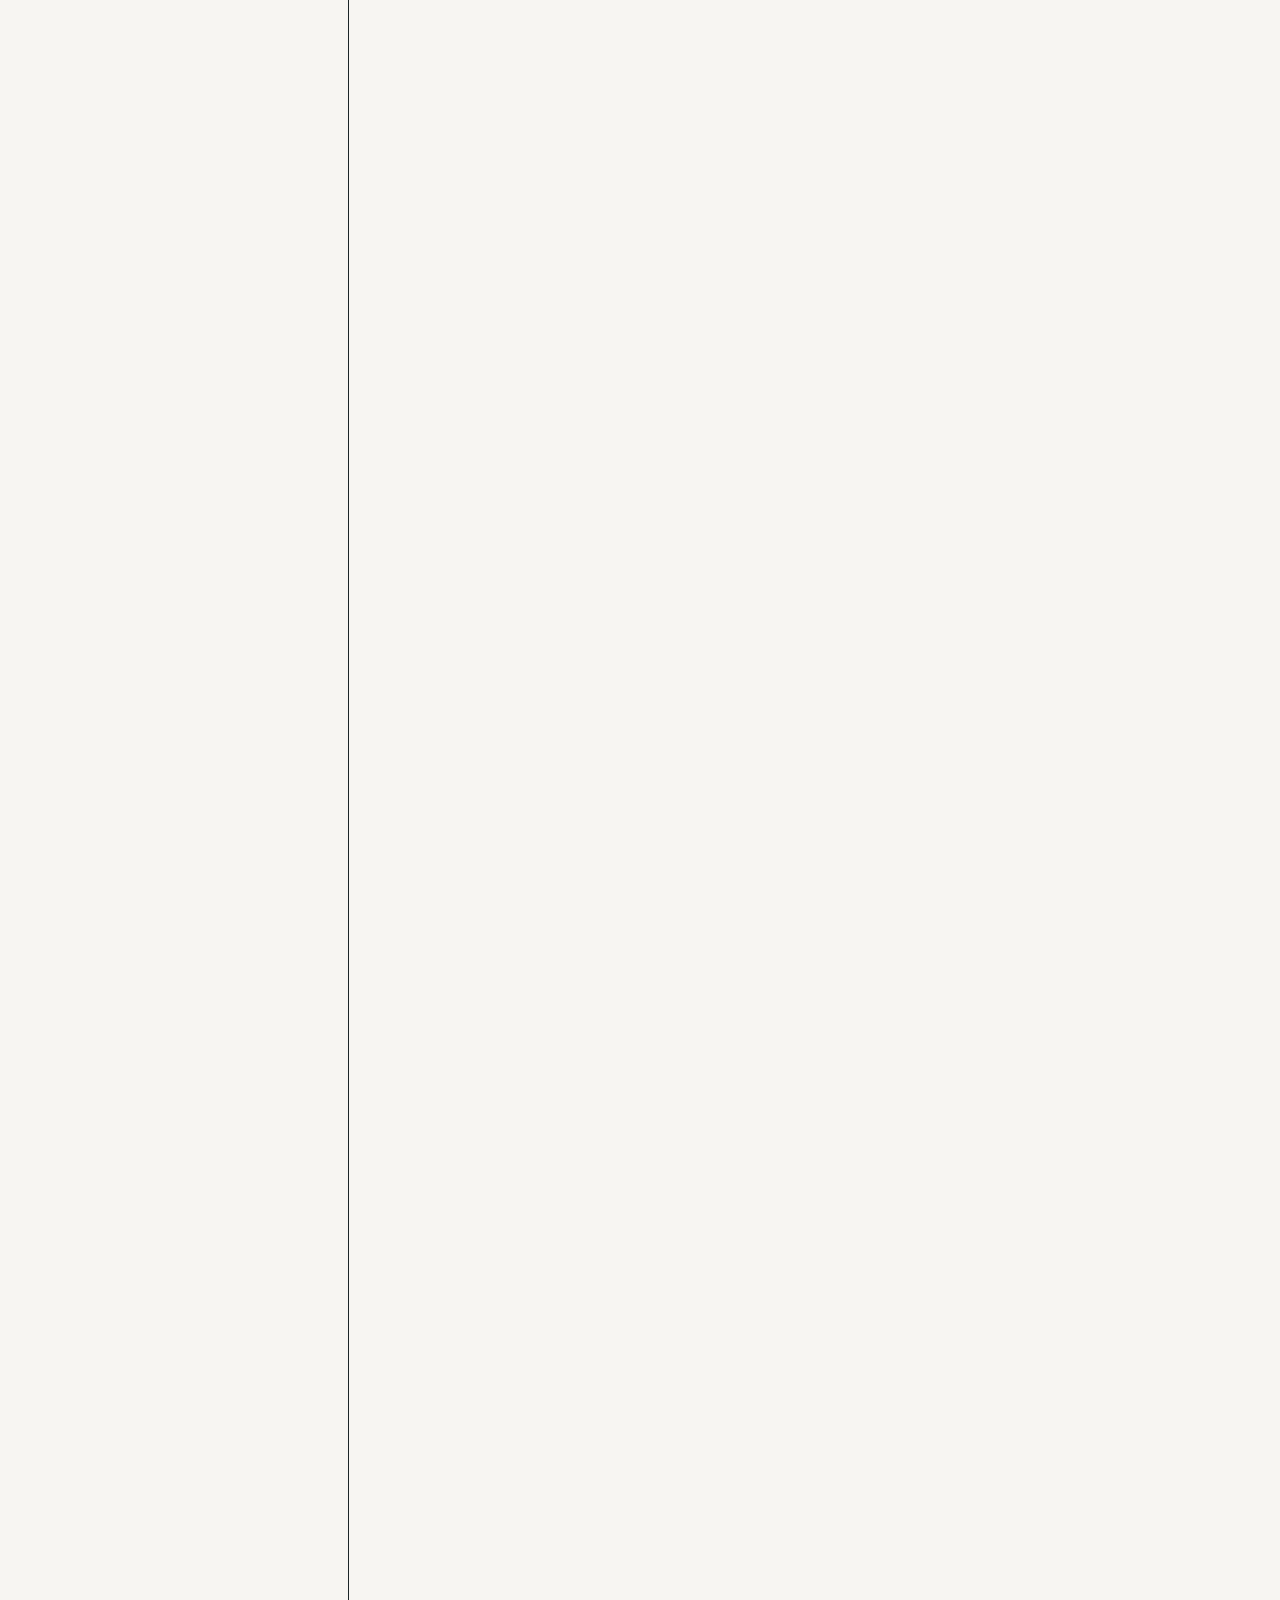
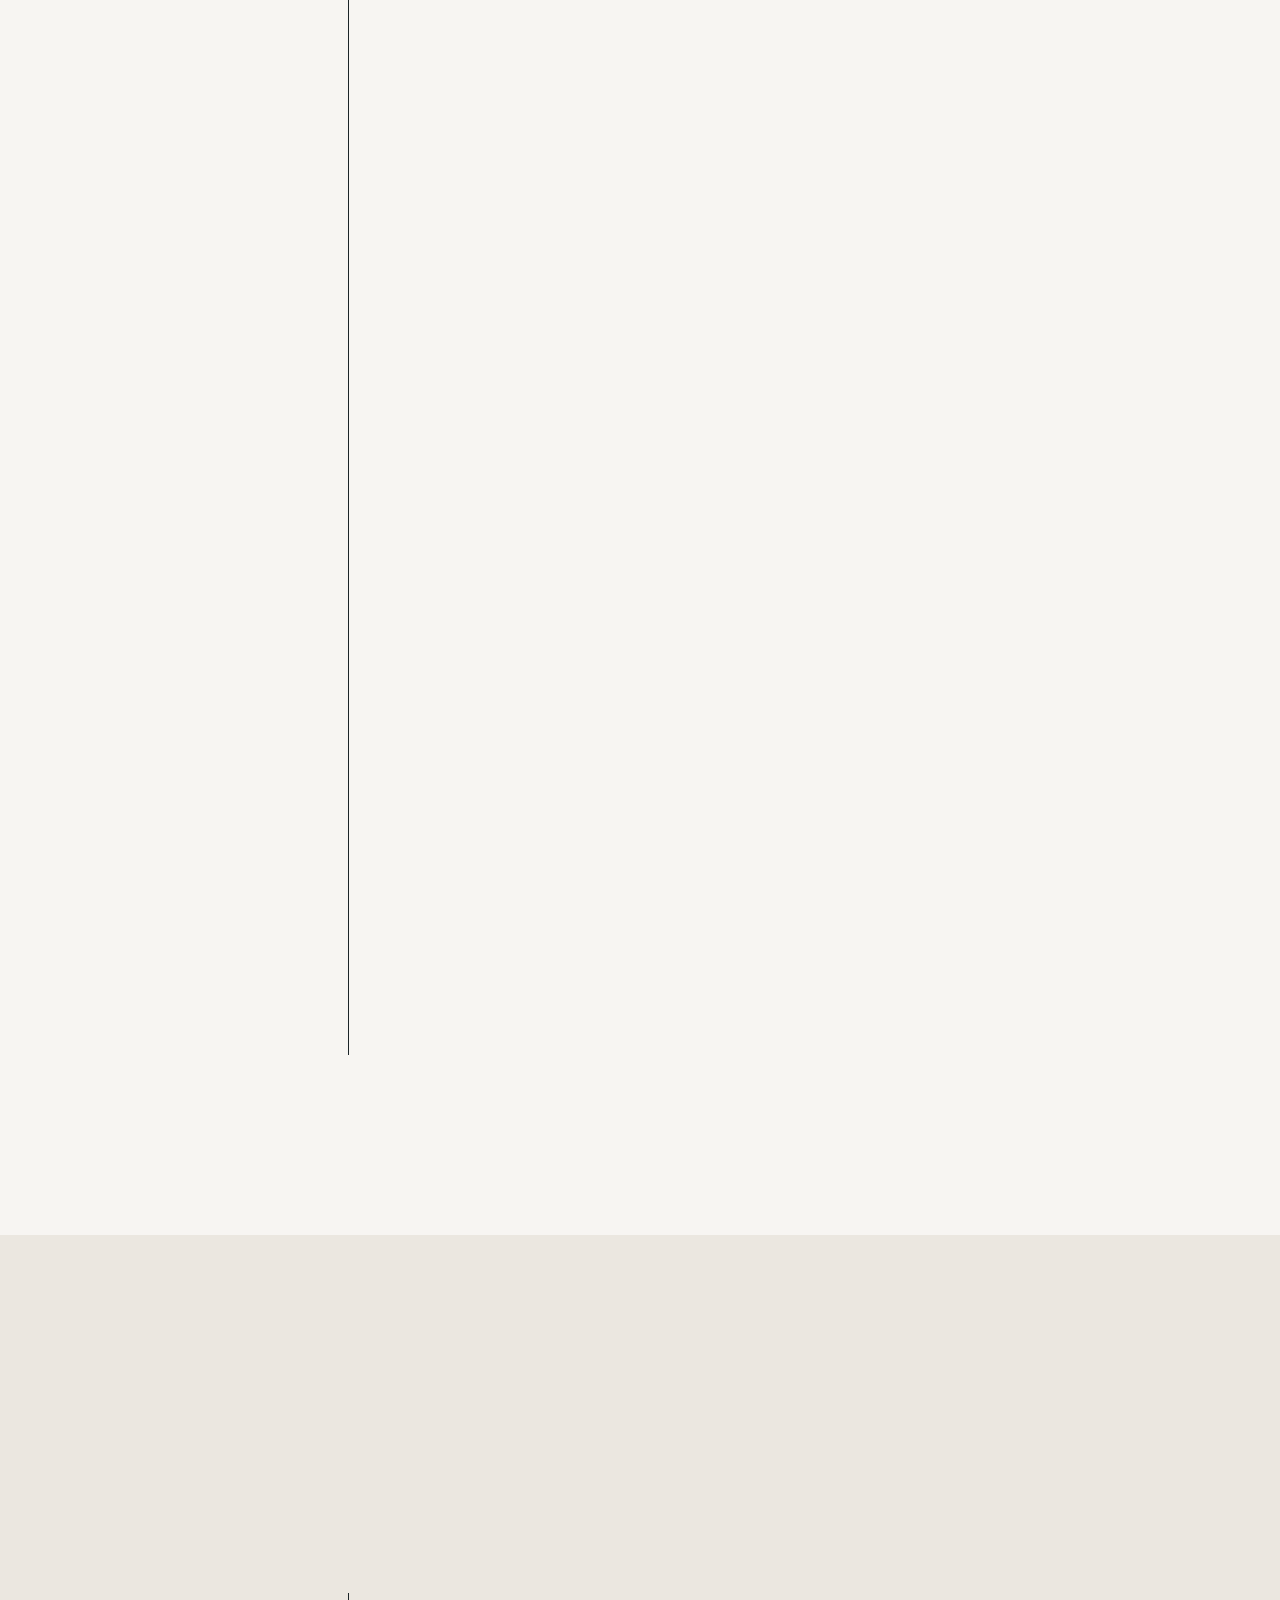
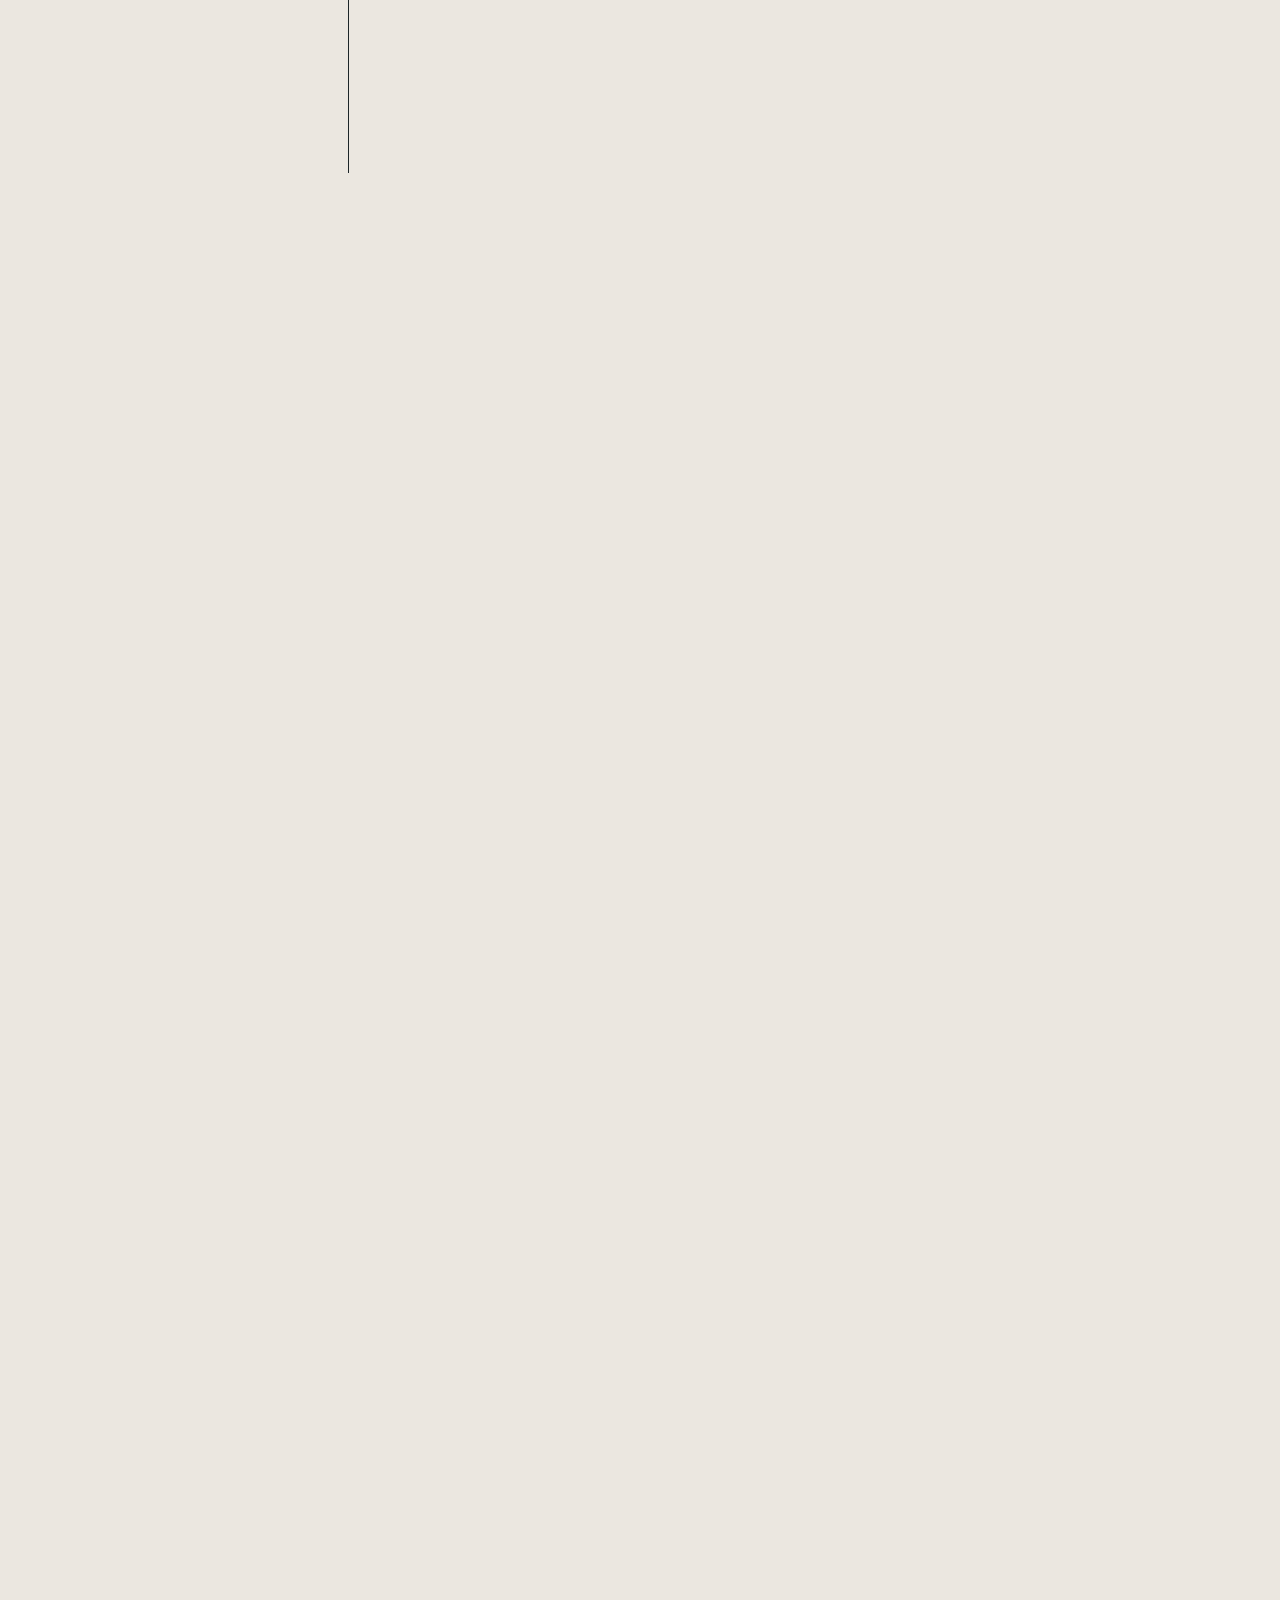
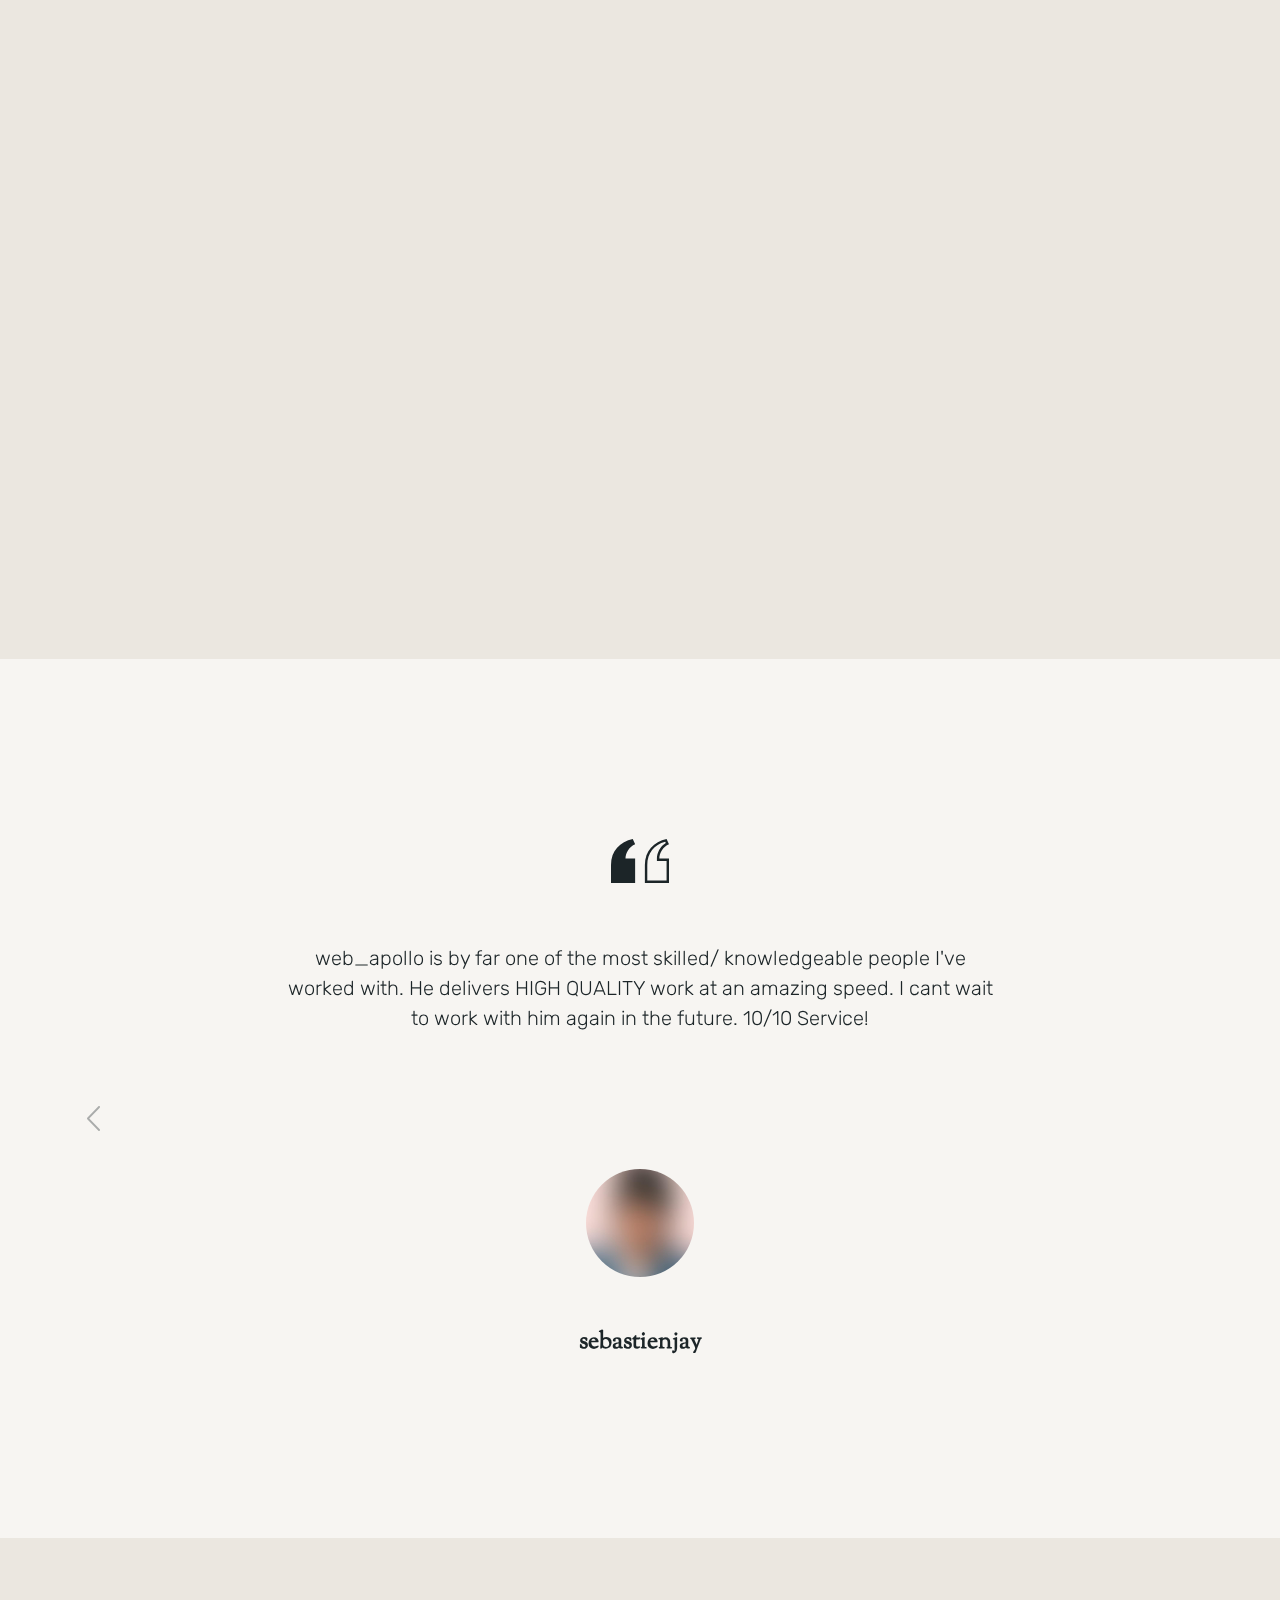
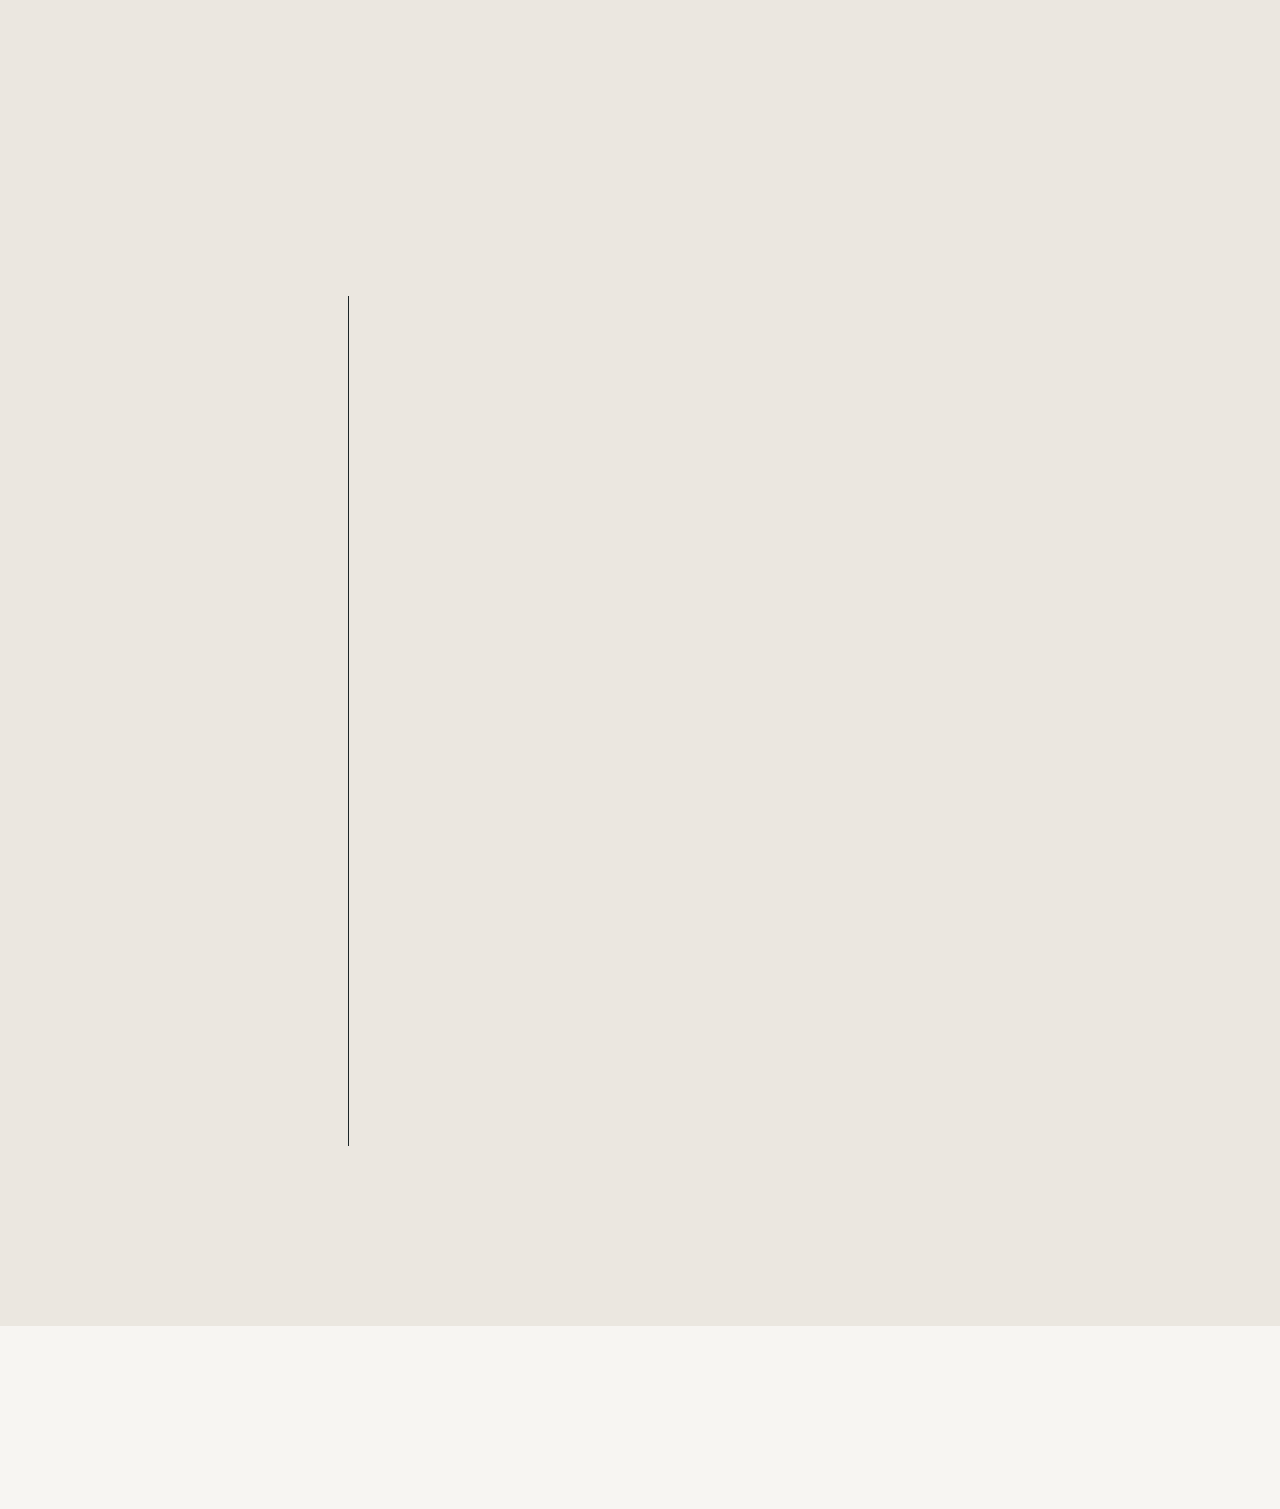
==== commit bd158e88: "update" ====
--- a/index.html
+++ b/index.html
@@ -231,6 +231,10 @@
                 </span>
                         </div>
                         <div class="content">
+                          <!-- <h1>B-JET Video Portfolio</h1>
+                          <iframe src="https://www.youtube.com/embed/videoseries?list=PLZlKA21y7r1ICgbZ32d0RNBz6_t7ZQHPg" width="560" height="315" src="" frameborder="0" allow="autoplay"></iframe> -->
+
+
                             <div class="titles">
                                 <div class="subtitle splitting-text-anim-2 scroll-animate" data-splitting="chars" data-animate="active">
                                     SOFTWARE ENGINEER
@@ -238,6 +242,8 @@
                                 <h2 class="title splitting-text-anim-1 scroll-animate" data-splitting="chars" data-animate="active">
                                     Rafi <br />Mahafid
                                 </h2>
+                                <h1>B-JET Video Portfolio</h1>
+                          <iframe src="https://www.youtube.com/embed/videoseries?list=PLZlKA21y7r1ICgbZ32d0RNBz6_t7ZQHPg" width="560" height="315" src="" frameborder="0" allow="autoplay"></iframe>
                             </div>
                             <div class="description scrolla-element-anim-1 scroll-animate" data-animate="active">
                                 <p>
@@ -252,6 +258,9 @@
                                             </a>
                                             <a target="_blank" rel="nofollow" href="https://www.fiverr.com/web_apollo?up_rollout=true">
                                                 <i aria-hidden="true" class="fas fa-briefcase"></i>
+                                            </a>
+                                            <a target="_blank" rel="nofollow" href="https://www.youtube.com/playlist?list=PLZlKA21y7r1ICgbZ32d0RNBz6_t7ZQHPg">
+                                                <i aria-hidden="true" class="fab fa-youtube"></i>
                                             </a>
                                 </div>
                             </div>
@@ -1139,6 +1148,9 @@
                             <a target="_blank" rel="nofollow" href="https://www.fiverr.com/web_apollo?up_rollout=true">
                                 <i aria-hidden="true" class="fas fa-briefcase"></i>
                             </a>
+                            <a target="_blank" rel="nofollow" href="https://www.youtube.com/playlist?list=PLZlKA21y7r1ICgbZ32d0RNBz6_t7ZQHPg">
+                              <i aria-hidden="true" class="fab fa-youtube"></i>
+                          </a>
                         </div>
                     </div>
                     <div class="col-xs-12 col-sm-12 col-md-4 col-lg-4 align-center">
